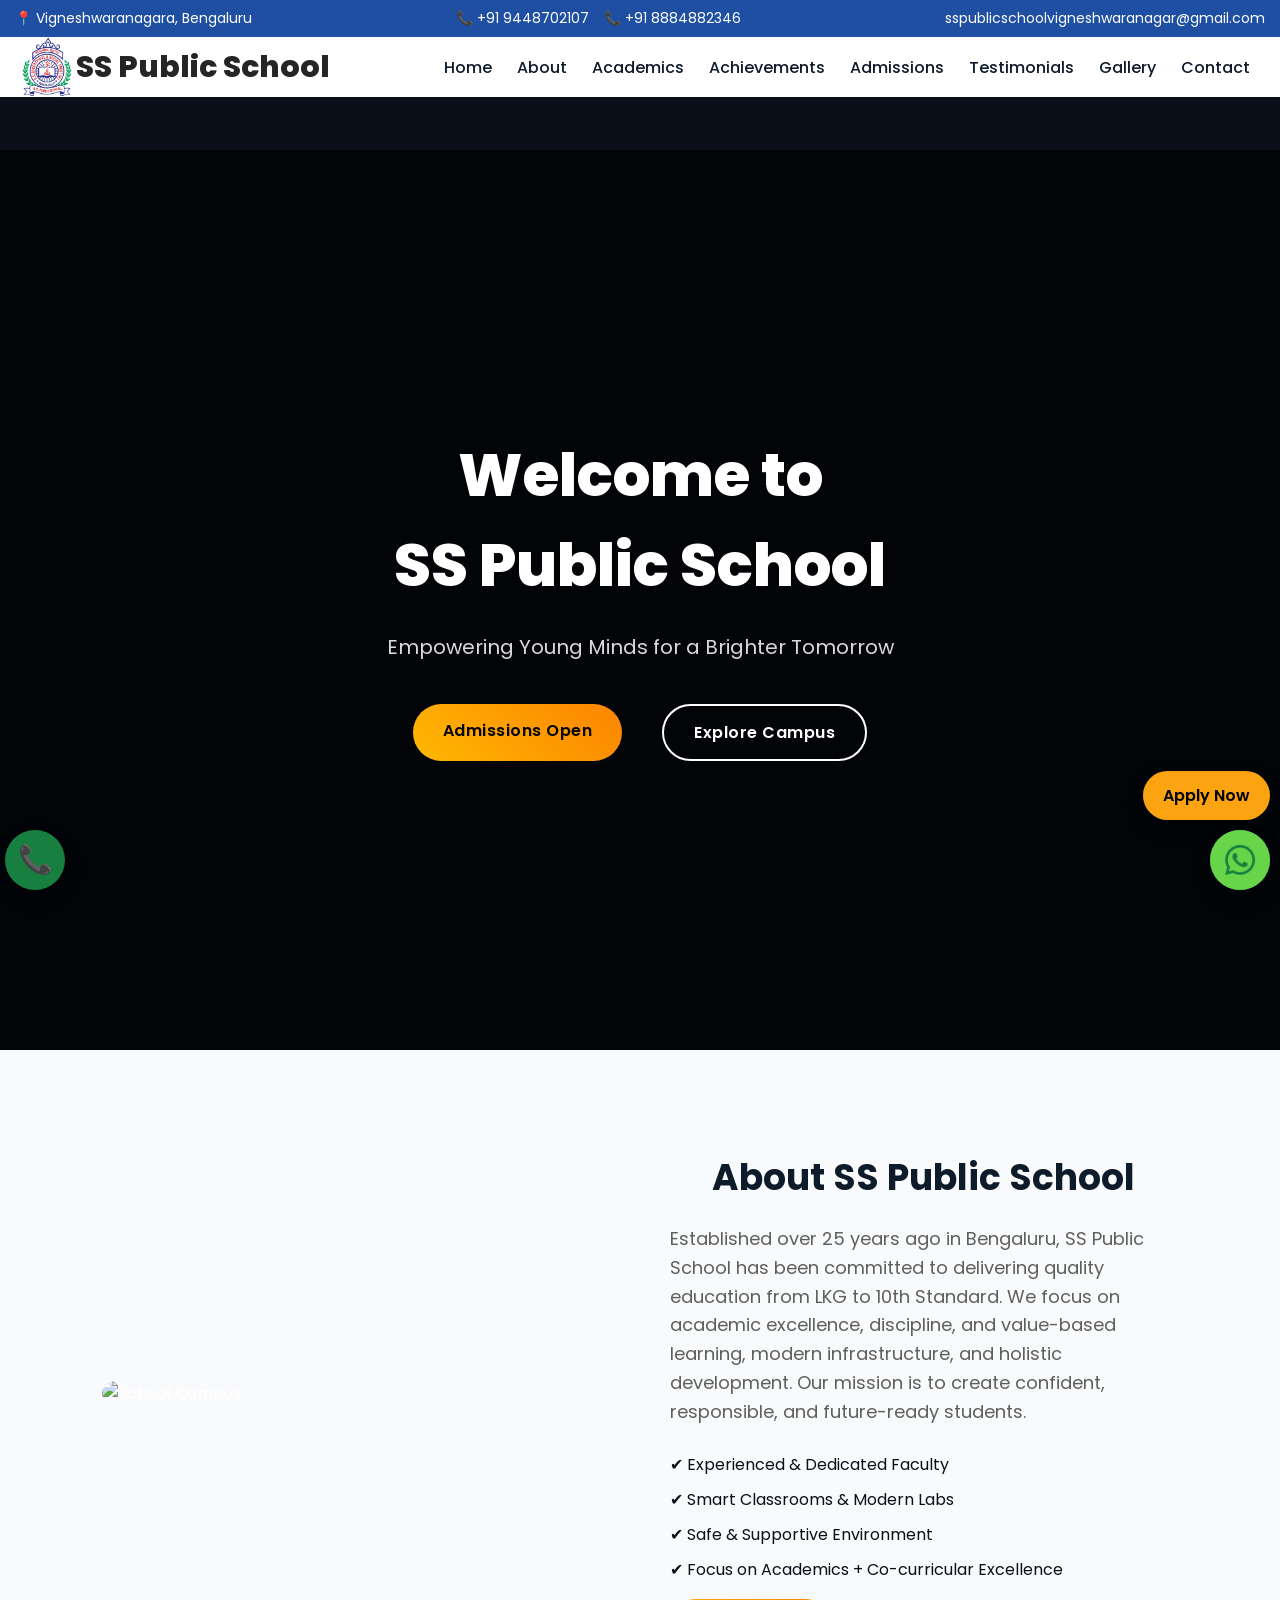
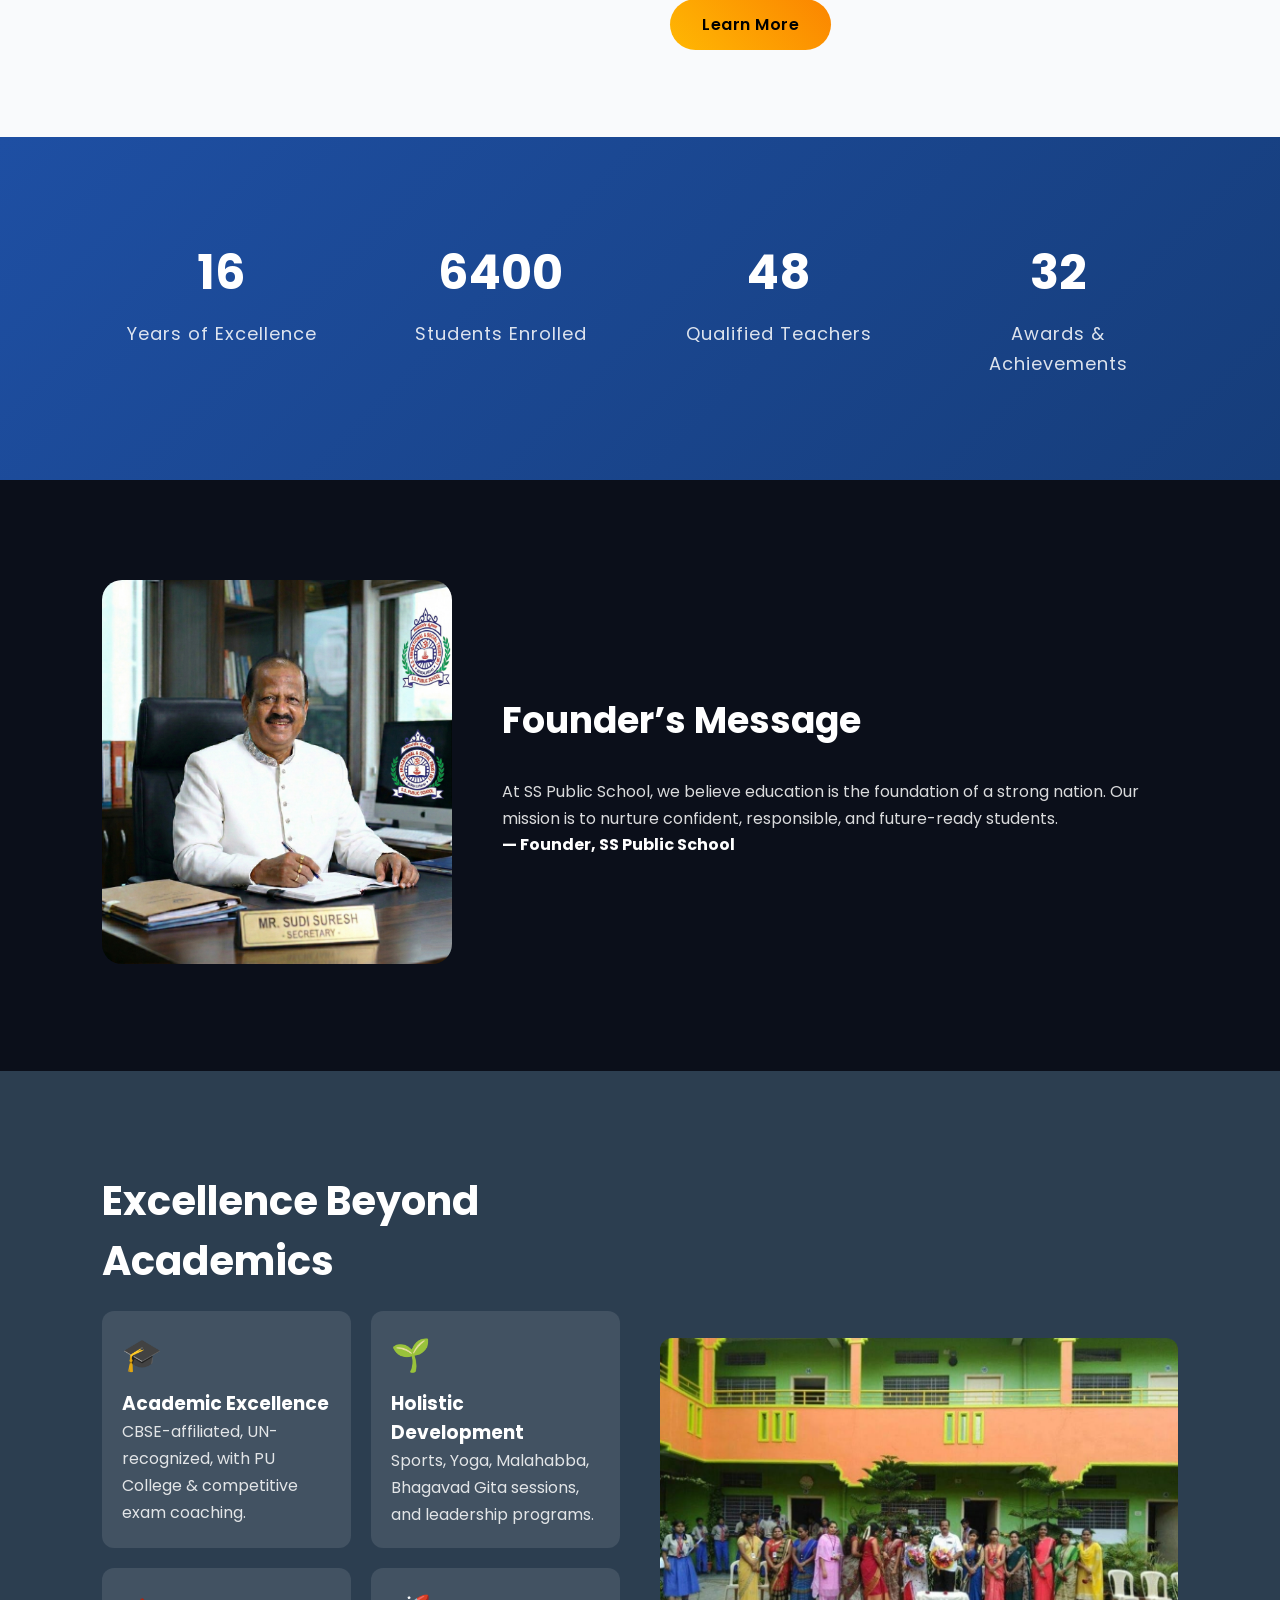
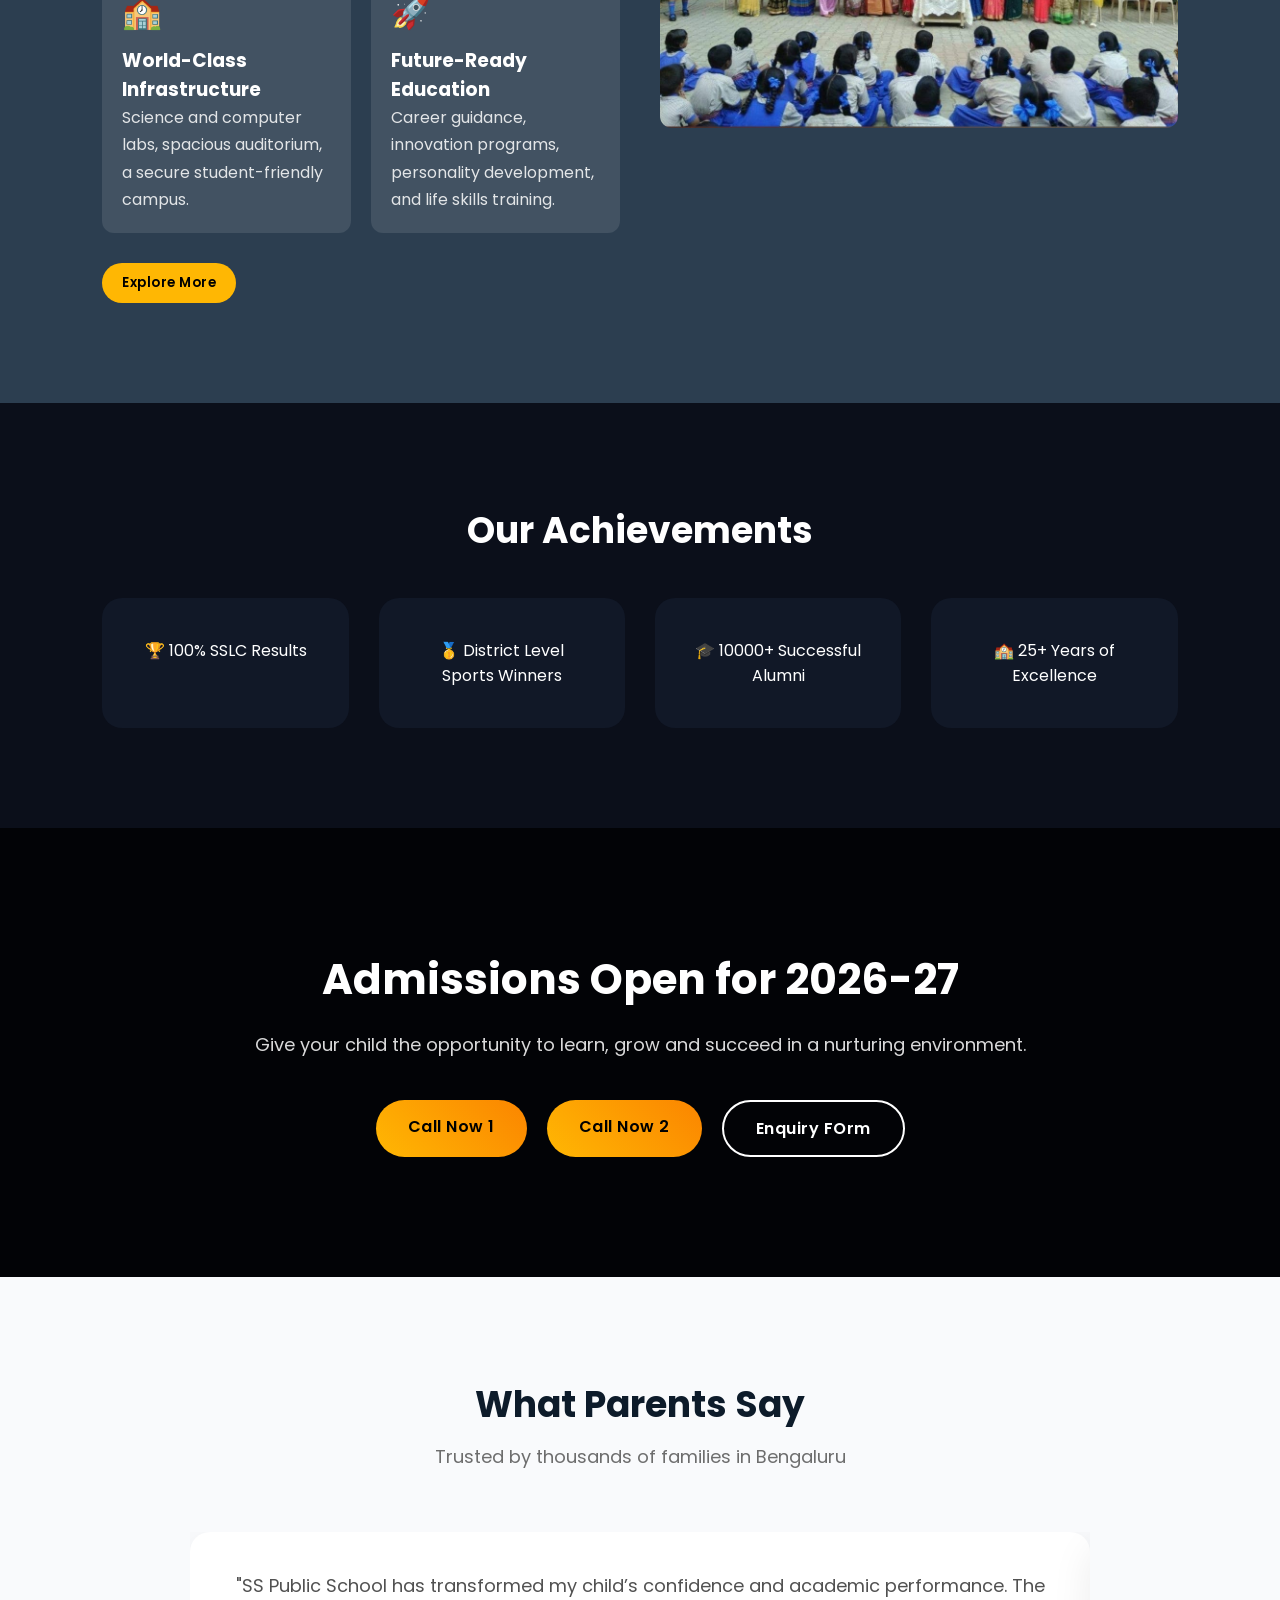
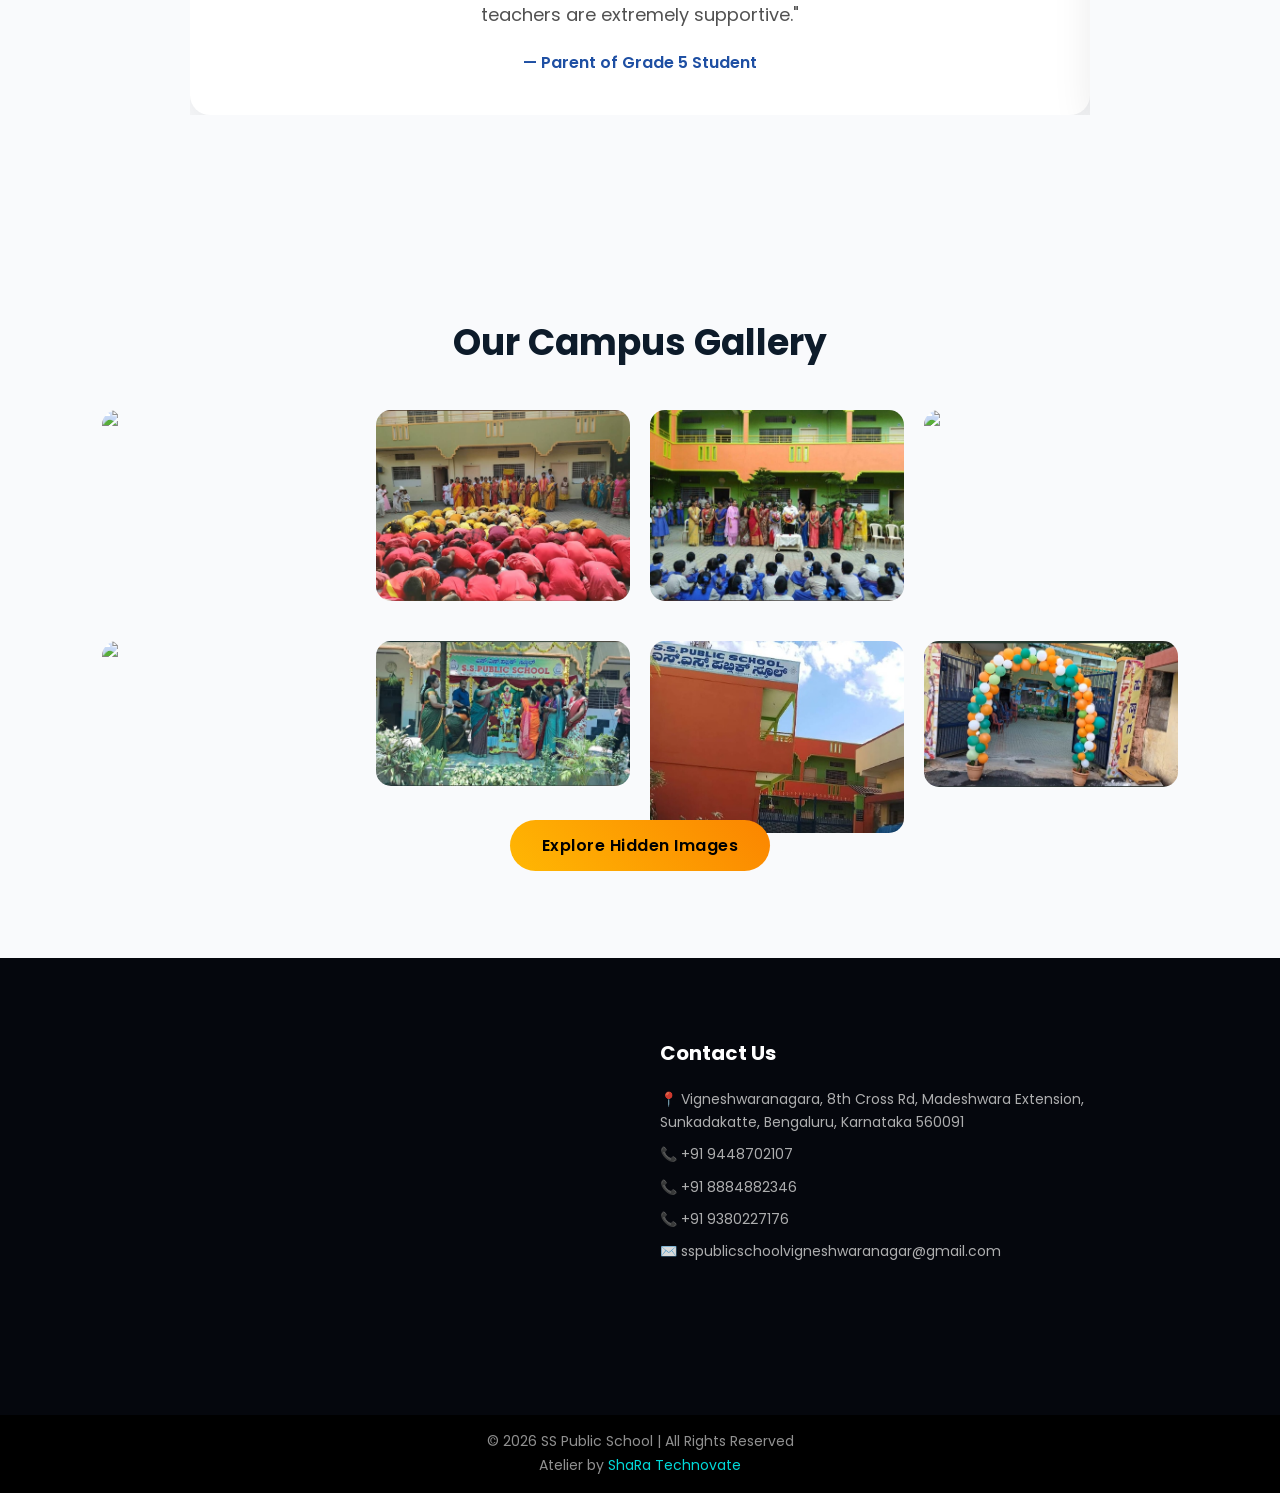
==== index.html @ 489ea7ed "first try" ====
<!DOCTYPE html>
<html lang="en">

<head>
  <meta charset="UTF-8">
  <meta name="viewport" content="width=device-width, initial-scale=1.0">
  <meta name="description"
    content="SS Public School in Vigneshwaranagara, Bengaluru offers quality education with modern facilities, experienced faculty and holistic development.">
  <title>SS Public School</title>
  <link rel="stylesheet" href="index.css">
  <link rel="stylesheet" href="global.css">
  <link rel="shortcut icon" href="sspslogo.jpeg" type="image/x-icon">
</head>

<body>
  <div class="progress-bar"></div>
  <div class="loader-wrapper">
    <div class="loader"></div>
  </div>

  <header id="header">
    <div class="top-bar">
      <div class="contact-info">

        <div class="contact-item">
          <a href="https://maps.app.goo.gl/DnabekUrFHfqosa66" target="_blank">
            📍 Vigneshwaranagara, Bengaluru
          </a>
        </div>

        <div class="contact-item">
          <a href="tel:+919448702107">📞 +91 9448702107</a>
          <a href="tel:+918884882346">📞 +91 8884882346</a>
        </div>

        <div class="contact-item">
          <a href="mailto:sspublicschoolvigneshwaranagar@gmail.com">
            sspublicschoolvigneshwaranagar@gmail.com
          </a>
        </div>

      </div>
    </div>

    <nav class="navbar">
      <div class="logo">
        <img src="./sspslogo.jpeg" height="60px" alt="SS Public School Logo">
        <p>SS Public School</p>
      </div>
      <div class="menu-toggle" id="menu-toggle">☰</div>

      <ul class="nav-links" id="nav-links">
        <li><a href="./index.html">Home</a></li>
        <li><a href="#about">About</a></li>
        <li><a href="#academics">Academics</a></li>
        <li><a href="#achievements">Achievements</a></li>
        <li><a href="#admissions">Admissions</a></li>
        <li><a href="#testimonials">Testimonials</a></li>
        <li><a href="#gallery">Gallery</a></li>
        <li><a href="#contact">Contact</a></li>
      </ul>
    </nav>
  </header>

  <section class="hero">
    <video autoplay muted loop class="hero-video">
      <source src="./sspublicschool.mp4" type="video/mp4">
    </video>

    <div class="hero-overlay"></div>

    <div class="hero-content">
      <h1>Welcome to <br> SS Public School</h1>
      <p>Empowering Young Minds for a Brighter Tomorrow</p>

      <div class="hero-buttons">
        <a href="#admissions" class="btn-primary">Admissions Open</a>
        <a href="#gallery" class="btn-secondary">Explore Campus</a>
      </div>
    </div>
  </section>
  <section class="about reveal">
    <div class="about-container">

      <div class="about-image">
        <img src="https://images.pexels.com/photos/256395/pexels-photo-256395.jpeg" alt="School Campus">
      </div>

      <!-- about section -->
      <div class="about-content" id="about">
        <h2>About SS Public School</h2>
        <p>
          Established over 25 years ago in Bengaluru, SS Public School has been committed to delivering quality
          education from LKG to 10th Standard.
          We focus on academic excellence, discipline, and value-based learning, modern infrastructure, and holistic
          development. Our mission is to create confident,
          responsible, and future-ready students.
        </p>

        <ul class="about-highlights">
          <li>✔ Experienced & Dedicated Faculty</li>
          <li>✔ Smart Classrooms & Modern Labs</li>
          <li>✔ Safe & Supportive Environment</li>
          <li>✔ Focus on Academics + Co-curricular Excellence</li>
        </ul>

        <a href="about.html" class="btn-primary">Learn More</a>
      </div>

    </div>
  </section>
  <!-- stats section -->
  <section class="stats reveal">
    <div class="stats-container">

      <div class="stat-box">
        <h2 class="counter" data-target="25">0</h2>
        <p>Years of Excellence</p>
      </div>

      <div class="stat-box">
        <h2 class="counter" data-target="10000">0</h2>
        <p>Students Enrolled</p>
      </div>

      <div class="stat-box">
        <h2 class="counter" data-target="75">0</h2>
        <p>Qualified Teachers</p>
      </div>

      <div class="stat-box">
        <h2 class="counter" data-target="50">0</h2>
        <p>Awards & Achievements</p>
      </div>

    </div>
  </section>

  <!-- founder section -->
  <section class="founder">
    <div class="founder-container">
      <div class="founder-image">
        <img src="./Secretry.png" alt="Founder">
      </div>
      <div class="founder-text">
        <h2>Founder’s Message</h2>
        <p>
          At SS Public School, we believe education is the foundation of a strong nation.
          Our mission is to nurture confident, responsible, and future-ready students.
        </p>
        <h4>— Founder, SS Public School</h4>
      </div>
    </div>
  </section>

  <!-- academics section redesigned -->
  <section class="academics reveal" id="academics">
    <div class="academics-inner">
      <div class="academics-text">
        <h2>Excellence Beyond Academics</h2>
        <div class="academics-cards" id="academics-cards">
          <div class="card">
            <div class="icon">🎓</div>
            <h3>Academic Excellence</h3>
            <p>CBSE-affiliated, UN-recognized, with PU College & competitive exam coaching.</p>
          </div>
          <div class="card">
            <div class="icon">🌱</div>
            <h3>Holistic Development</h3>
            <p>Sports, Yoga, Malahabba, Bhagavad Gita sessions, and leadership programs.</p>
          </div>
          <div class="card">
            <div class="icon">🏫</div>
            <h3>World-Class Infrastructure</h3>
            <p>Science and computer labs, spacious auditorium, a secure student-friendly campus.</p>
          </div>
          <div class="card">
            <div class="icon">🚀</div>
            <h3>Future-Ready Education</h3>
            <p>Career guidance, innovation programs, personality development, and life skills training.</p>
          </div>
          <!-- additional cards hidden initially -->
          <div class="card additional">
            <div class="icon">📚</div>
            <h3>Strong Academic Results</h3>
            <p>Consistent performance in board examinations with excellent student outcomes.</p>
          </div>
          <div class="card additional">
            <div class="icon">🏆</div>
            <h3>Co-Curricular Activities</h3>
            <p>Encouraging sports, cultural events, and personality development programs.</p>
          </div>
        </div>
        <button id="explore-more" class="btn-primary">Explore More</button>
      </div>
      <div class="academics-image">
        <img src="./schl1.jpeg" alt="Students at SS Public School">
      </div>
    </div>
  </section>

  <!-- achievements section -->
  <section class="achievements" id="achievements">
    <h2>Our Achievements</h2>
    <div class="achievement-grid">
      <div>🏆 100% SSLC Results</div>
      <div>🥇 District Level Sports Winners</div>
      <div>🎓 10000+ Successful Alumni</div>
      <div>🏫 25+ Years of Excellence</div>
    </div>
  </section>

  <!-- reveal section -->
  <section class="cta reveal" id="admissions">
    <div class="cta-content">
      <h2>Admissions Open for 2026-27</h2>
      <p>Give your child the opportunity to learn, grow and succeed in a nurturing environment.</p>

      <div class="cta-buttons">
        <a href="tel:+919448702107" class="btn-primary">Call Now 1</a>
        <a href="tel:+918884882346" class="btn-primary">Call Now 2</a>
        <a href="./admissions.html" class="btn-secondary">Enquiry FOrm</a>
      </div>
    </div>
  </section>

  <!-- testimonial section -->
  <section class="testimonials reveal" id="testimonials">
    <div class="section-header">
      <h2>What Parents Say</h2>
      <p>Trusted by thousands of families in Bengaluru</p>
    </div>

    <div class="testimonial-slider">
      <div class="testimonial-track">

        <div class="testimonial-card">
          <p>"SS Public School has transformed my child’s confidence and academic performance. The teachers are
            extremely supportive."</p>
          <h4>— Parent of Grade 5 Student</h4>
        </div>

        <div class="testimonial-card">
          <p>"Excellent infrastructure and disciplined environment. We are very happy with the holistic development
            approach."</p>
          <h4>— Parent of Grade 8 Student</h4>
        </div>

        <div class="testimonial-card">
          <p>"The best decision we made was choosing SS Public School. Highly recommended for quality education."</p>
          <h4>— Parent of Grade 3 Student</h4>
        </div>

      </div>
    </div>
  </section>

  <!-- gallery section -->
  <section class="gallery reveal" id="gallery">
    <div class="section-header">
      <h2>Our Campus Gallery</h2>
    </div>
    <div class="gallery-grid">
      <img src="https://images.unsplash.com/photo-1580582932707-520aed937b7b">
      <img src="./schl2.jpeg">
      <img src="./schl1.jpeg">
      <img src="https://images.unsplash.com/photo-1509062522246-3755977927d7">
    </div>
    <div class="gallery-grid">
      <img src="https://images.pexels.com/photos/256395/pexels-photo-256395.jpeg">
      <img src="./schl3.jpeg">
      <img src="./schl4.jpeg">
      <img src="./schl5.jpeg">
    </div>
    <a href="./gallery.html" class="btn-primary">Explore Hidden Images</a>
  </section>

  <!-- footer section -->
  <footer class="footer" id="contact">
    <div class="footer-container">

      <!-- School Info -->
      <div class="footer-col">
        <iframe
          src="https://www.google.com/maps?q=XFVX+WQ9,+vigneshwara+nagara,+sunkdkatte,+8th+Cross+Rd,+Madeshwara+Extension,+Sunkadakatte,+Bengaluru,+Karnataka+560091&output=embed&z=17"
          width="100%" height="320" style="border:0;" allowfullscreen="" loading="lazy">
        </iframe>
      </div>

      <!-- Contact Info -->
      <div class="footer-col">
        <h3>Contact Us</h3>
        <p>📍 Vigneshwaranagara, 8th Cross Rd, Madeshwara Extension, Sunkadakatte, Bengaluru, Karnataka 560091</p>
        <p><a href="tel:+919448702107">📞 +91 9448702107</a></p>
        <p><a href="tel:+918884882346">📞 +91 8884882346</a></p>
        <p><a href="tel:+919380227176">📞 +91 9380227176</a></p>
        <p><a href="mailto:sspublicschoolvigneshwaranagar@gmail.com">
            ✉️ sspublicschoolvigneshwaranagar@gmail.com
          </a></p>
      </div>

    </div>

    <div class="footer-bottom">
      <p>© 2026 SS Public School | All Rights Reserved</p>
      <p>Atelier by <a href="https://sharatechnovate.com/" style="color: aqua; text-decoration: none;">ShaRa
          Technovate</a></p>
    </div>
  </footer>

  <script src="script.js"></script>

  <!-- floating buttons -->
  <a href="https://wa.me/919448702107" class="whatsapp-float" target="_blank">
    <img src="./whatsapp.png" alt="" style="height: 100%; border-radius: 50%;">
  </a>
  <a href="tel:+919448702107" class="whatsapp-float1" target="_blank">
    📞
  </a>
  <a href="#" class="apply-sticky">Apply Now</a>
</body>

</html>
---- index.css ----
/* ================= GLOBAL RESET ================= */
* {
  margin: 0;
  padding: 0;
  box-sizing: border-box;
  font-family: Poppins, sans-serif;
}

body {
  overflow-x: hidden;
  animation: fadeInPage 1s ease;
  padding-top: 150px;
}

@keyframes fadeInPage {
  from {
    opacity: 0;
  }

  to {
    opacity: 1;
  }
}

/* ================= SCROLL PROGRESS ================= */

.progress-bar {
  position: fixed;
  top: 0;
  left: 0;
  height: 4px;
  background: #fca311;
  /* background-color: red; */
  width: 0%;
  z-index: 9999;
}

/* ================= LOADER ================= */

.loader-wrapper {
  position: fixed;
  inset: 0;
  background: #0d1b2a;
  display: flex;
  justify-content: center;
  align-items: center;
  z-index: 9999;
}

.loader {
  width: 60px;
  height: 60px;
  border: 5px solid #ffffff30;
  border-top: 5px solid #fca311;
  border-radius: 50%;
  animation: spin 1s linear infinite;
}

@keyframes spin {
  to {
    transform: rotate(360deg);
  }
}

/* ================= HEADER ================= */
header {
  position: fixed;
  width: 100%;
  top: 0;
  left: 0;
  z-index: 1000;
}

/* ================= TOP BAR ================= */
.top-bar {
  background: #1e4fa3;
  padding: 8px 15px;
}

.contact-info {
  display: flex;
  justify-content: space-between;
  align-items: center;
  flex-wrap: wrap;
}

.contact-item {
  display: flex;
  gap: 15px;
  flex-wrap: wrap;
}

.contact-info a {
  color: #fff;
  text-decoration: none;
  font-size: 14px;
  transition: 0.3s;
}

.contact-info a:hover {
  color: #fca311;
}

/* ================= NAVBAR ================= */
.navbar {
  background: #ffffff;
  padding-left: 20px;
  padding-right: 30px;
  display: flex;
  justify-content: space-between;
  align-items: center;
}

.logo {
  display: flex;
  align-items: center;
  justify-content: center;
  color: #000;
}

.logo>p {
  font-size: 30px;
  font-weight: 800;
}

.nav-links {
  list-style: none;
  display: flex;
  gap: 25px;
}

.nav-links a {
  text-decoration: none;
  color: #0d1b2a;
  font-weight: 500;
}

.menu-toggle {
  display: none;
  font-size: 24px;
  cursor: pointer;
  color: #000;
}

/* ================= HERO ================= */

.hero {
  position: relative;
  height: 100vh;
  overflow: hidden;
  display: flex;
  align-items: center;
  justify-content: center;
  text-align: center;
  color: white;
}

/* Background Video */
.hero-video {
  position: absolute;
  top: 0;
  left: 0;
  width: 100%;
  height: 100%;
  object-fit: cover;
  z-index: 0;
  filter: brightness(0.6) contrast(1.1);
}

/* Dark Overlay */
.hero-overlay {
  position: absolute;
  inset: 0;
  background: rgba(0, 0, 0, 0.7);
  z-index: 1;
}

/* TEXT CONTENT */
.hero-content {
  position: relative;
  z-index: 2;
  /* VERY IMPORTANT */
  max-width: 800px;
  padding: 20px;
}

/* Heading */
.hero h1 {
  font-size: 48px;
  margin-bottom: 20px;
  color: #ffffff;
}

/* Paragraph */
.hero p {
  font-size: 20px;
  margin-bottom: 30px;
  color: #f1f1f1;
}

.hero-buttons {
  display: flex;
  gap: 20px;
  justify-content: center;
  flex-wrap: wrap;
}

.btn-primary,
.btn-secondary {
  padding: 14px 32px;
  border-radius: 50px;
  font-weight: 600;
  letter-spacing: 0.5px;
  transition: all 0.4s ease;
  text-decoration: none;
  position: relative;
}

.btn-primary {
  background: linear-gradient(135deg, #fca311, #ffb703);
  color: #000;
}

.btn-primary:hover {
  transform: translateY(-5px);
  box-shadow: 0 20px 40px rgba(0, 0, 0, 0.3);
}

.btn-secondary {
  border: 2px solid #fff;
  color: #fff;
}

.btn-secondary:hover {
  background: #fff;
  color: #000;
  transform: translateY(-5px);
}

/* ================= MOBILE ================= */
@media (max-width: 768px) {

  .contact-info {
    flex-direction: column;
    align-items: flex-start;
    gap: 6px;
  }

  .top-bar {
    display: none;
  }

  .navbar {
    padding-left: 5px;
    padding-right: 10px;
  }

  .logo>p {
    font-size: 28px;
    font-weight: 800;
  }

  .menu-toggle {
    display: block;
  }

  .nav-links {
    position: absolute;
    top: 100%;
    left: 0;
    width: 100%;
    background: #ffffff;
    flex-direction: column;
    align-items: center;
    gap: 15px;
    max-height: 0;
    overflow: hidden;
    transition: max-height 0.4s ease;
  }

  .nav-links.active {
    max-height: 350px;
    padding: 15px 0;
  }

  .hero h1 {
    font-size: 30px;
  }

  .hero p {
    font-size: 16px;
  }
}

/* ================= ABOUT SECTION ================= */

.about {
  padding: 100px 8%;
  background: #f9fafc;
}

.about-container {
  display: flex;
  align-items: center;
  gap: 60px;
  flex-wrap: wrap;
}

.about-image {
  flex: 1;
  overflow: hidden;
  border-radius: 20px;
}

.about-image img {
  width: 100%;
  display: block;
  border-radius: 20px;
  transition: transform 0.6s ease;
}

.about-image:hover img {
  transform: scale(1.05);
}

.about-content {
  flex: 1;
}

.about-content h2 {
  font-size: 36px;
  margin-bottom: 20px;
  color: #0d1b2a;
}

.about-content p {
  font-size: 18px;
  margin-bottom: 25px;
  line-height: 1.6;
  color: #444;
}

.about-highlights {
  list-style: none;
  margin-bottom: 30px;
}

.about-highlights li {
  margin-bottom: 10px;
  font-size: 16px;
}

/* ================= REVEAL ANIMATION ================= */

.reveal {
  opacity: 0;
  transform: translateY(60px);
  transition: all 1s ease;
}

.reveal.active {
  opacity: 1;
  transform: translateY(0);
}

/* ================= MOBILE ================= */

@media (max-width: 768px) {

  .about-container {
    flex-direction: column;
  }

  .about-content h2 {
    font-size: 28px;
  }

}

/* ================= WHY US SECTION ================= */

.why-us {
  padding: 100px 8%;
  background: #ffffff;
  text-align: center;
}

.section-header h2 {
  font-size: 36px;
  margin-bottom: 10px;
  color: #0d1b2a;
}

.section-header p {
  font-size: 18px;
  margin-bottom: 60px;
  color: #555;
}

.why-container {
  display: grid;
  grid-template-columns: repeat(auto-fit, minmax(250px, 1fr));
  gap: 30px;
}

.why-card {
  background: #f8f9fc;
  padding: 40px 25px;
  border-radius: 20px;
  transition: all 0.4s ease;
  position: relative;
}

.why-card .icon {
  font-size: 40px;
  margin-bottom: 20px;
}

.why-card h3 {
  font-size: 20px;
  margin-bottom: 15px;
}

.why-card p {
  font-size: 15px;
  color: #555;
  line-height: 1.6;
}

/* Hover Premium Effect */
.why-card:hover {
  transform: translateY(-12px);
  box-shadow: 0 25px 50px rgba(0, 0, 0, 0.1);
  background: #ffffff;
}

/* ================= STATS SECTION ================= */

.stats {
  padding: 100px 8%;
  background: linear-gradient(135deg, #1e4fa3, #163d7a);
  color: white;
  text-align: center;
}

.stats-container {
  display: grid;
  grid-template-columns: repeat(auto-fit, minmax(200px, 1fr));
  gap: 40px;
}

.stat-box h2 {
  font-size: 48px;
  margin-bottom: 10px;
  font-weight: 700;
}

.stat-box p {
  font-size: 18px;
  letter-spacing: 1px;
}

/* Hover Lift */
.stat-box {
  transition: transform 0.4s ease;
}

.stat-box:hover {
  transform: translateY(-10px);
}

/* ================= CTA SECTION ================= */

.cta {
  padding: 120px 8%;
  text-align: center;
  color: white;
  position: relative;
  background: url('https://images.pexels.com/photos/256395/pexels-photo-256395.jpeg') center/cover no-repeat;
}

.cta::before {
  content: "";
  position: absolute;
  inset: 0;
  background: rgba(0, 0, 0, 0.75);
}

.cta-content {
  position: relative;
  z-index: 2;
  max-width: 800px;
  margin: auto;
}

.cta h2 {
  font-size: 42px;
  margin-bottom: 20px;
}

.cta p {
  font-size: 18px;
  margin-bottom: 40px;
  line-height: 1.6;
}

.cta-buttons {
  display: flex;
  justify-content: center;
  gap: 20px;
  flex-wrap: wrap;
}

/* Slight glow effect for premium feel */
.cta .btn-primary:hover {
  box-shadow: 0 0 25px rgba(252, 163, 17, 0.6);
}

/* ================= TESTIMONIALS ================= */

.testimonials {
  padding: 100px 8%;
  background: #f9fafc;
  text-align: center;
}

.testimonial-slider {
  overflow: hidden;
  max-width: 900px;
  margin: auto;
  position: relative;
}

.testimonial-track {
  display: flex;
  transition: transform 0.6s ease-in-out;
}

.testimonial-card {
  min-width: 100%;
  padding: 40px;
  background: white;
  border-radius: 20px;
  box-shadow: 0 15px 40px rgba(0, 0, 0, 0.08);
}

.testimonial-card p {
  font-size: 18px;
  margin-bottom: 20px;
  line-height: 1.6;
  color: #333;
}

.testimonial-card h4 {
  font-weight: 600;
  color: #1e4fa3;
}

/* ================= GALLERY ================= */

.gallery {
  padding: 100px 8%;
  background: #f9fafc;
  text-align: center;
}

.gallery-grid {
  display: grid;
  grid-template-columns: repeat(auto-fit, minmax(250px, 1fr));
  gap: 20px;
}

.gallery-grid img {
  width: 100%;
  border-radius: 15px;
  transition: 0.5s ease;
}

.gallery-grid img:hover {
  transform: scale(1.08);
}


/* .map-section {
  margin-top: 80px;
} */
/* ================= FOOTER ================= */

.footer {
  background: #0d1b2a;
  color: #ffffff;
  padding-top: 70px;
}

.footer-container {
  display: grid;
  grid-template-columns: repeat(auto-fit, minmax(250px, 1fr));
  gap: 40px;
  padding: 0 8% 60px;
}

.footer-col h3 {
  margin-bottom: 20px;
  font-size: 20px;
}

.footer-col p {
  font-size: 14px;
  line-height: 1.6;
  margin-bottom: 10px;
  color: #ccc;
}

.footer-col ul {
  list-style: none;
}

.footer-col ul li {
  margin-bottom: 10px;
}

.footer-col ul li a {
  color: #ccc;
  text-decoration: none;
  transition: 0.3s ease;
}

.footer-col ul li a:hover {
  color: #fca311;
}

.footer-col a {
  color: #ccc;
  text-decoration: none;
  transition: 0.3s ease;
}

.footer-col a:hover {
  color: #fca311;
}

.footer-bottom {
  background: #08121d;
  text-align: center;
  padding: 15px;
  font-size: 13px;
  color: #aaa;
}

/* ================= WHATSAPP FLOAT ================= */

.whatsapp-float,
.whatsapp-float1 {
  position: fixed;
  bottom: 10px;
  right: 10px;
  background: rgba(37, 211, 102, 0.6);
  font-size: 28px;
  width: 60px;
  height: 60px;
  border-radius: 50%;
  display: flex;
  justify-content: center;
  align-items: center;
  text-decoration: none;
  box-shadow: 0 8px 20px rgba(0, 0, 0, 0.2);
  animation: pulse 2s infinite;
  z-index: 999;
}

.whatsapp-float1 {
  left: 5px;
}

@keyframes pulse {
  0% {
    box-shadow: 0 0 0 0 rgba(37, 211, 102, 0.6);
  }

  70% {
    box-shadow: 0 0 0 15px rgba(37, 211, 102, 0);
  }

  100% {
    box-shadow: 0 0 0 0 rgba(37, 211, 102, 0);
  }
}

/* ================= STICKY APPLY ================= */

.apply-sticky {
  position: fixed;
  bottom: 80px;
  right: 10px;
  background: #fca311;
  color: #000;
  padding: 12px 20px;
  border-radius: 30px;
  text-decoration: none;
  font-weight: 600;
  box-shadow: 0 8px 20px rgba(0, 0, 0, 0.2);
  transition: 0.3s ease;
  z-index: 998;
}

.apply-sticky:hover {
  transform: translateY(-5px);
}


/* ============================= */
/* 🏫 FOUNDER SECTION            */
/* ============================= */

.founder-container {
  display: flex;
  gap: 50px;
  align-items: center;
  /* flex-wrap: wrap; */
}

.founder img {
  width: 350px;
  border-radius: 20px;
  transition: 0.4s;
}

.founder img:hover {
  transform: scale(1.05);
}

.founder-text h2 {
  text-align: left;
}

/* ============================= */
/* 🏆 ACHIEVEMENTS               */
/* ============================= */

.achievement-grid {
  display: grid;
  grid-template-columns: repeat(auto-fit, minmax(220px, 1fr));
  gap: 30px;
  text-align: center;
  margin-top: 40px;
}

.achievement-grid div {
  background: #111827;
  padding: 40px;
  border-radius: 20px;
  transition: 0.4s;
}

.achievement-grid div:hover {
  transform: translateY(-10px);
  background: linear-gradient(45deg, #1f2937, #111827);
}

/* ============================= */
/* 🎉 EVENTS                     */
/* ============================= */

.events-grid {
  display: grid;
  grid-template-columns: repeat(auto-fit, minmax(250px, 1fr));
  gap: 30px;
  margin-top: 40px;
}

.event-card {
  background: #111827;
  padding: 30px;
  border-radius: 20px;
  transition: 0.4s;
}

.event-card:hover {
  transform: translateY(-10px);
}

/* ============================= */
/* 🖼 GALLERY                    */
/* ============================= */

.gallery-grid {
  display: grid;
  grid-template-columns: repeat(auto-fit, minmax(200px, 1fr));
  gap: 20px;
  margin-top: 40px;
}

.gallery-grid img {
  width: 100%;
  border-radius: 15px;
  transition: 0.4s;
}

.gallery-grid img:hover {
  transform: scale(1.07);
}

/* ============================= */
/* 👨‍🏫 LEADERSHIP               */
/* ============================= */

.leadership {
  display: flex;
  gap: 40px;
  justify-content: center;
  flex-wrap: wrap;
}

.leader-card {
  background: #111827;
  padding: 30px;
  border-radius: 20px;
  text-align: center;
  width: 280px;
  transition: 0.4s;
}

.leader-card img {
  width: 100%;
  border-radius: 15px;
  margin-bottom: 15px;
}

.leader-card:hover {
  transform: translateY(-10px);
}

/* ============================= */
/* 🎓 ADMISSIONS                 */
/* ============================= */

.admissions ol {
  margin: 20px 0;
  padding-left: 20px;
}

.admissions li {
  margin-bottom: 10px;
}

/* ============================= */
/* 📞 CONTACT FORM               */
/* ============================= */

form {
  display: flex;
  flex-direction: column;
  gap: 15px;
  margin-top: 20px;
}

form input,
form textarea {
  padding: 15px;
  border-radius: 10px;
  border: none;
  outline: none;
}

form button {
  padding: 15px;
  border-radius: 30px;
  border: none;
  font-weight: 600;
  cursor: pointer;
  background: linear-gradient(45deg, #ffb703, #fb8500);
}
---- global.css ----
/* ============================= */
/* 🔥 GLOBAL RESET + SETTINGS   */
/* ============================= */

@import url('https://fonts.googleapis.com/css2?family=Poppins:wght@300;400;500;600;700;800;900&display=swap');

* {
  margin: 0;
  padding: 0;
  box-sizing: border-box;
}

html {
  scroll-behavior: smooth;
}

body {
  font-family: 'Poppins', sans-serif;
  background: #0b0f1a;
  color: #ffffff;
  overflow-x: hidden;
}

/* Smooth Fade Animation */
@keyframes fadeUp {
  from {
    opacity: 0;
    transform: translateY(40px);
  }

  to {
    opacity: 1;
    transform: translateY(0);
  }
}

section {
  padding: 100px 8%;
  animation: fadeUp 1s ease forwards;
}

/* ============================= */
/* 🎬 HERO SECTION               */
/* ============================= */

.hero {
  position: relative;
  height: 100vh;
  display: flex;
  align-items: center;
  justify-content: center;
  text-align: center;
  overflow: hidden;
}

.hero video {
  position: absolute;
  width: 100%;
  height: 100%;
  object-fit: cover;
  filter: brightness(40%);
}

.hero-content {
  position: relative;
  z-index: 2;
  animation: fadeUp 1.2s ease;
}

.hero h1 {
  font-size: 60px;
  font-weight: 800;
  margin-bottom: 20px;
}

.hero p {
  font-size: 20px;
  margin-bottom: 30px;
  opacity: 0.9;
}

.hero-buttons a {
  display: inline-block;
  padding: 14px 30px;
  margin: 10px;
  border-radius: 40px;
  text-decoration: none;
  font-weight: 600;
  transition: 0.4s;
}

.btn-primary {
  background: linear-gradient(45deg, #ffb703, #fb8500);
  color: #000;
}

.btn-primary:hover {
  transform: scale(1.08);
}

.btn-secondary {
  border: 2px solid #fff;
  color: #fff;
}

.btn-secondary:hover {
  background: #fff;
  color: #000;
}

/* ============================= */
/* 💎 PREMIUM SECTIONS STYLE    */
/* ============================= */

h1,
h2 {
  font-weight: 700;
  margin-bottom: 30px;
}

h2 {
  font-size: 36px;
  text-align: center;
}

p {
  line-height: 1.7;
  opacity: 0.85;
}

/* ============================= */
/* 🎓 ACADEMICS SECTION STYLE   */

/* hidden extras */
.academics-cards .additional {
  display: none;
}

/* when expanded show extras */
.academics.c-expanded .academics-cards .additional {
  display: block;
}

#explore-more {
  margin-top: 30px;
  padding: 10px 20px;
  background: #ffb703;
  color: #000;
  border: none;
  border-radius: 40px;
  cursor: pointer;
  font-weight: 600;
}

#explore-more:hover {
  background: #fb8500;
}

/* 🎓 ACADEMICS SECTION STYLE   */
/* ============================= */

.academics {
  background: #2c3e50;
  color: #fff;
  padding: 100px 8%;
}

.academics-inner {
  display: flex;
  flex-wrap: wrap;
  align-items: center;
  gap: 40px;
}

.academics-text {
  flex: 1 1 400px;
}

.academics-text h2 {
  font-size: 40px;
  text-align: left;
  margin-bottom: 20px;
}

.academics-cards {
  display: grid;
  grid-template-columns: repeat(auto-fit, minmax(200px, 1fr));
  gap: 20px;
}

.academics-cards .card {
  background: rgba(255, 255, 255, 0.1);
  padding: 20px;
  border-radius: 12px;
  text-align: left;
}

.academics-cards .card .icon {
  font-size: 32px;
  margin-bottom: 10px;
}

.academics-image {
  flex: 1 1 400px;
  text-align: center;
}

.academics-image img {
  max-width: 100%;
  border-radius: 12px;
}


/* ============================= */
/* 📌 FOOTER                     */
/* ============================= */

.footer {
  background: #05070d;
  padding-top: 80px;
}

.footer-container {
  display: grid;
  grid-template-columns: repeat(auto-fit, minmax(220px, 1fr));
  gap: 40px;
  padding: 0 8% 50px;
}

.footer-col h3 {
  margin-bottom: 20px;
}

.footer-col a {
  color: #ccc;
  text-decoration: none;
  transition: 0.3s;
}

.footer-col a:hover {
  color: #ffb703;
}

.footer-bottom {
  background: #000;
  text-align: center;
  padding: 15px;
  font-size: 14px;
}

/* ============================= */
/* 📱 MOBILE OPTIMIZATION        */
/* ============================= */

@media (max-width: 768px) {

  .hero h1 {
    font-size: 36px;
  }

  .hero p {
    font-size: 16px;
  }

  section {
    padding: 70px 5%;
  }

  .founder-container {
    flex-direction: column;
    text-align: center;
  }

  .founder-text h2 {
    text-align: center;
  }
}

.why-card>h3 {
  color: #05070d;
}

.about-highlights {
  color: #0b0f1a;
}

.about-page>h2 {
  text-align: left;
}
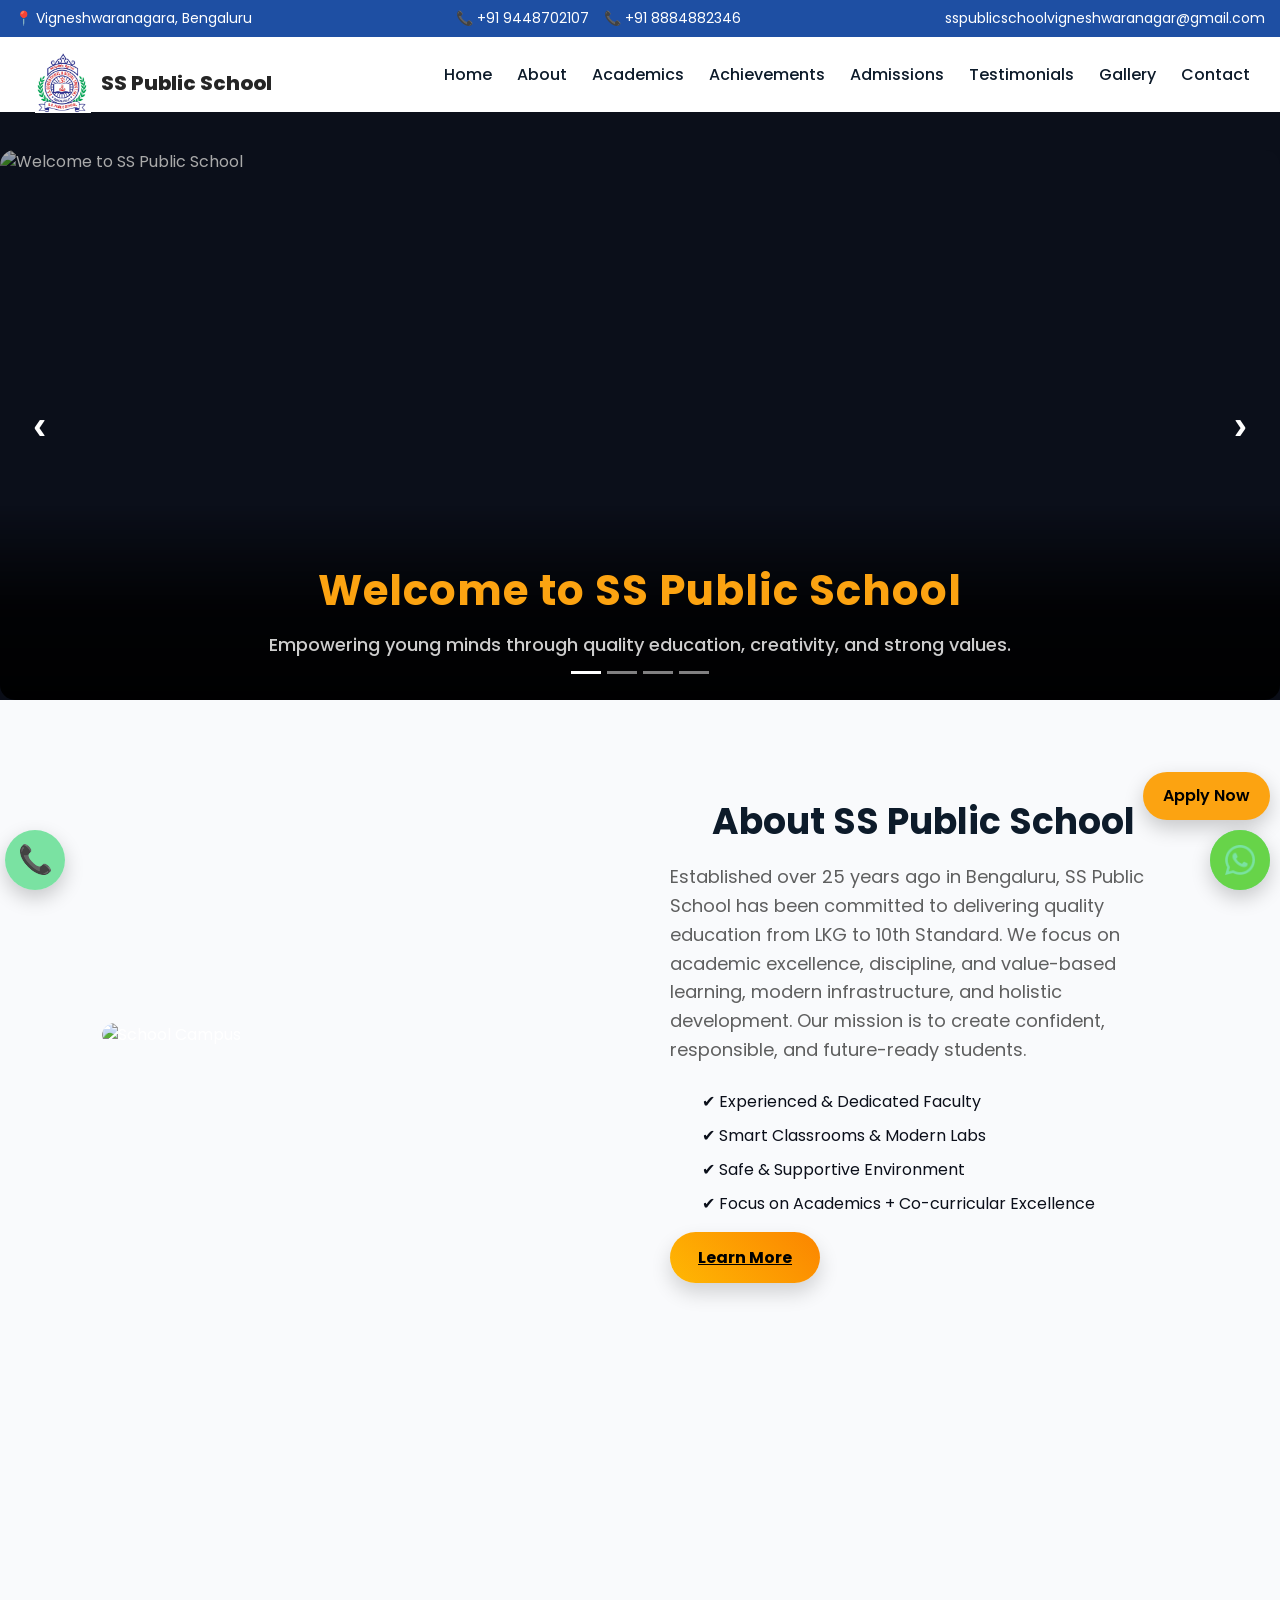
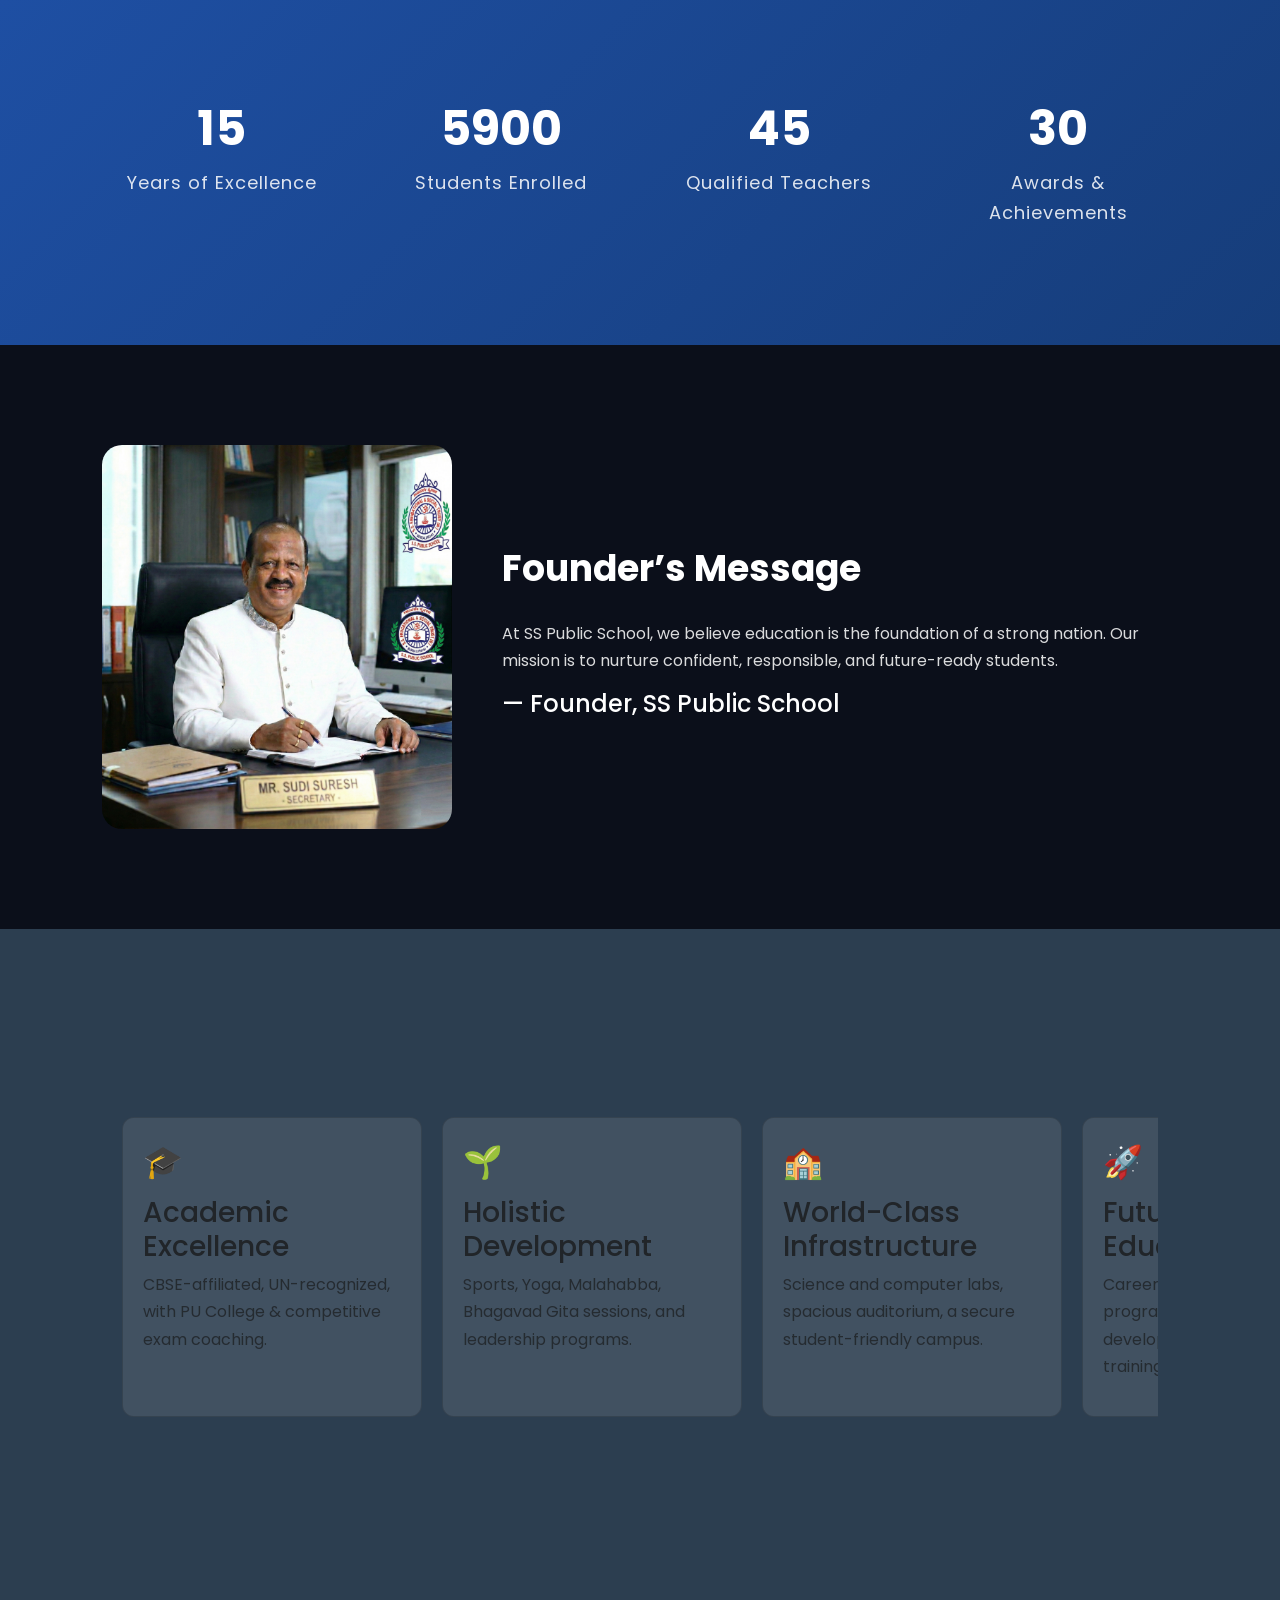
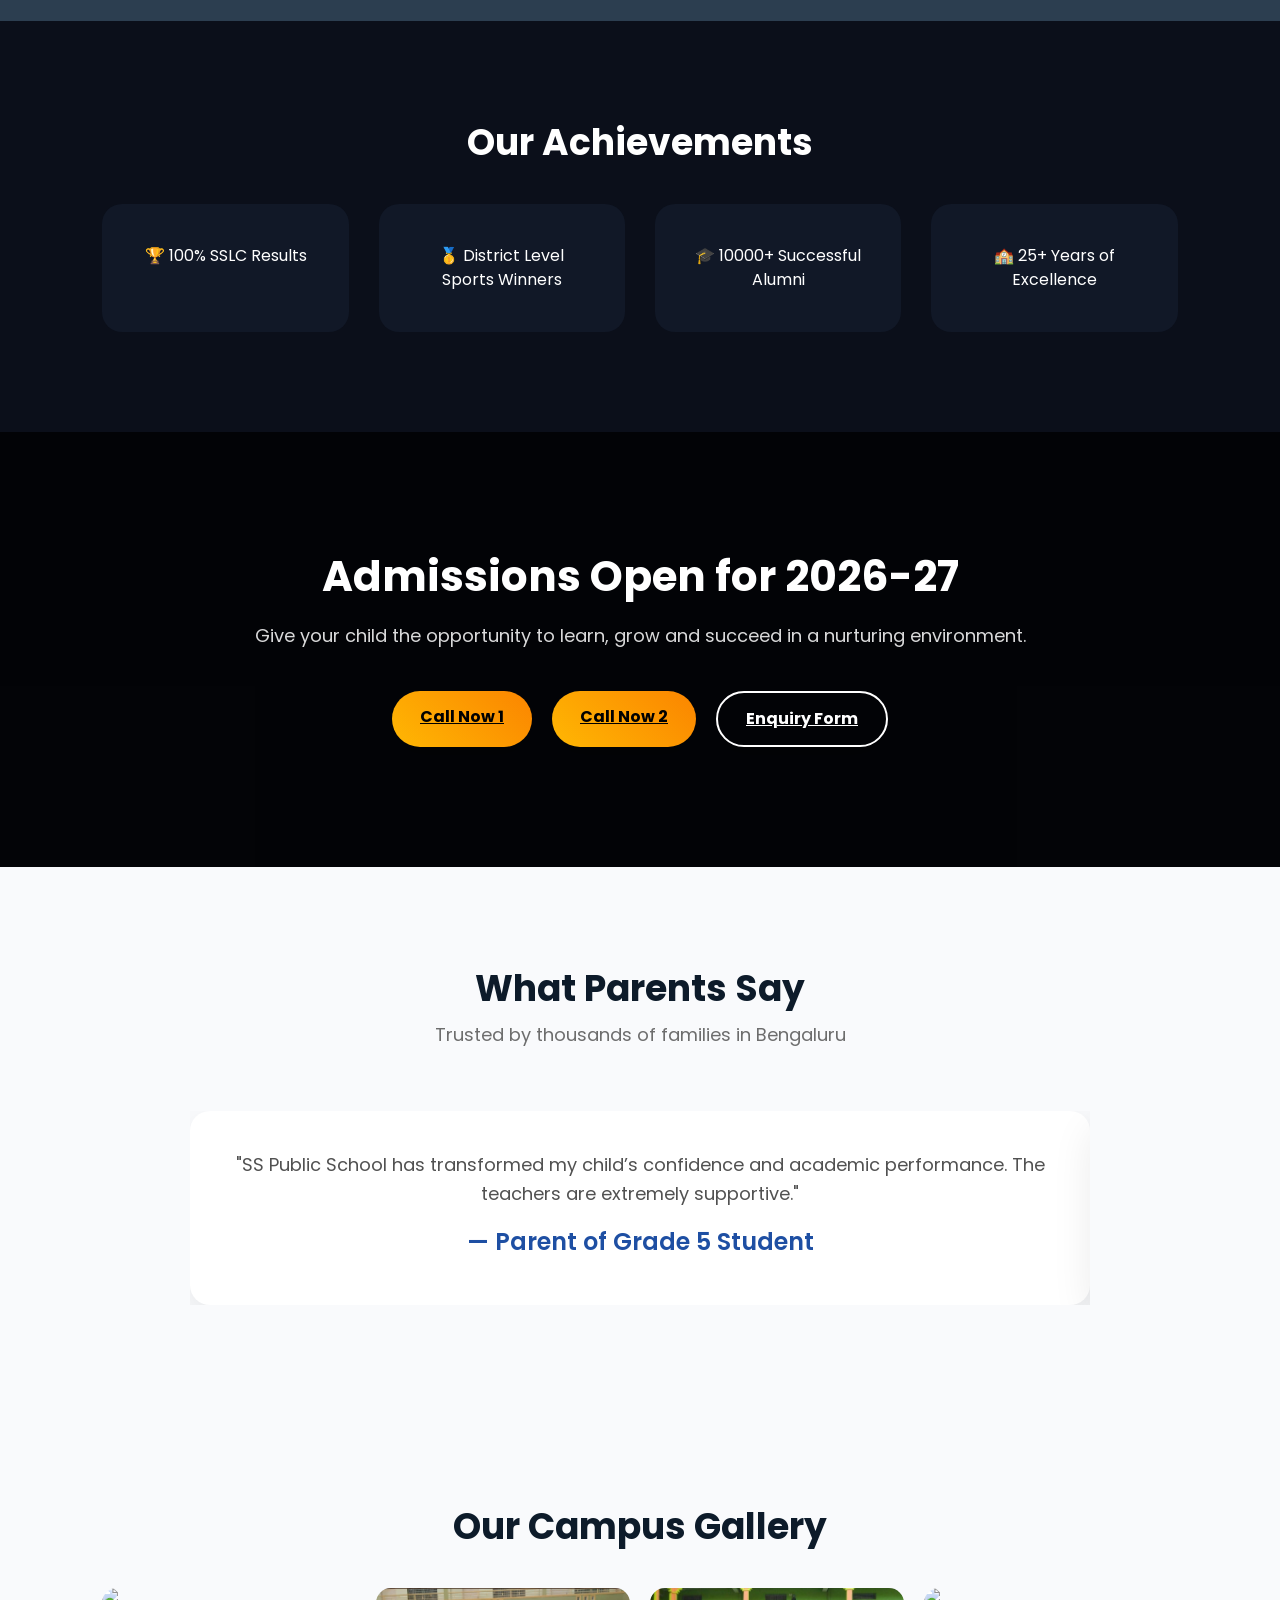
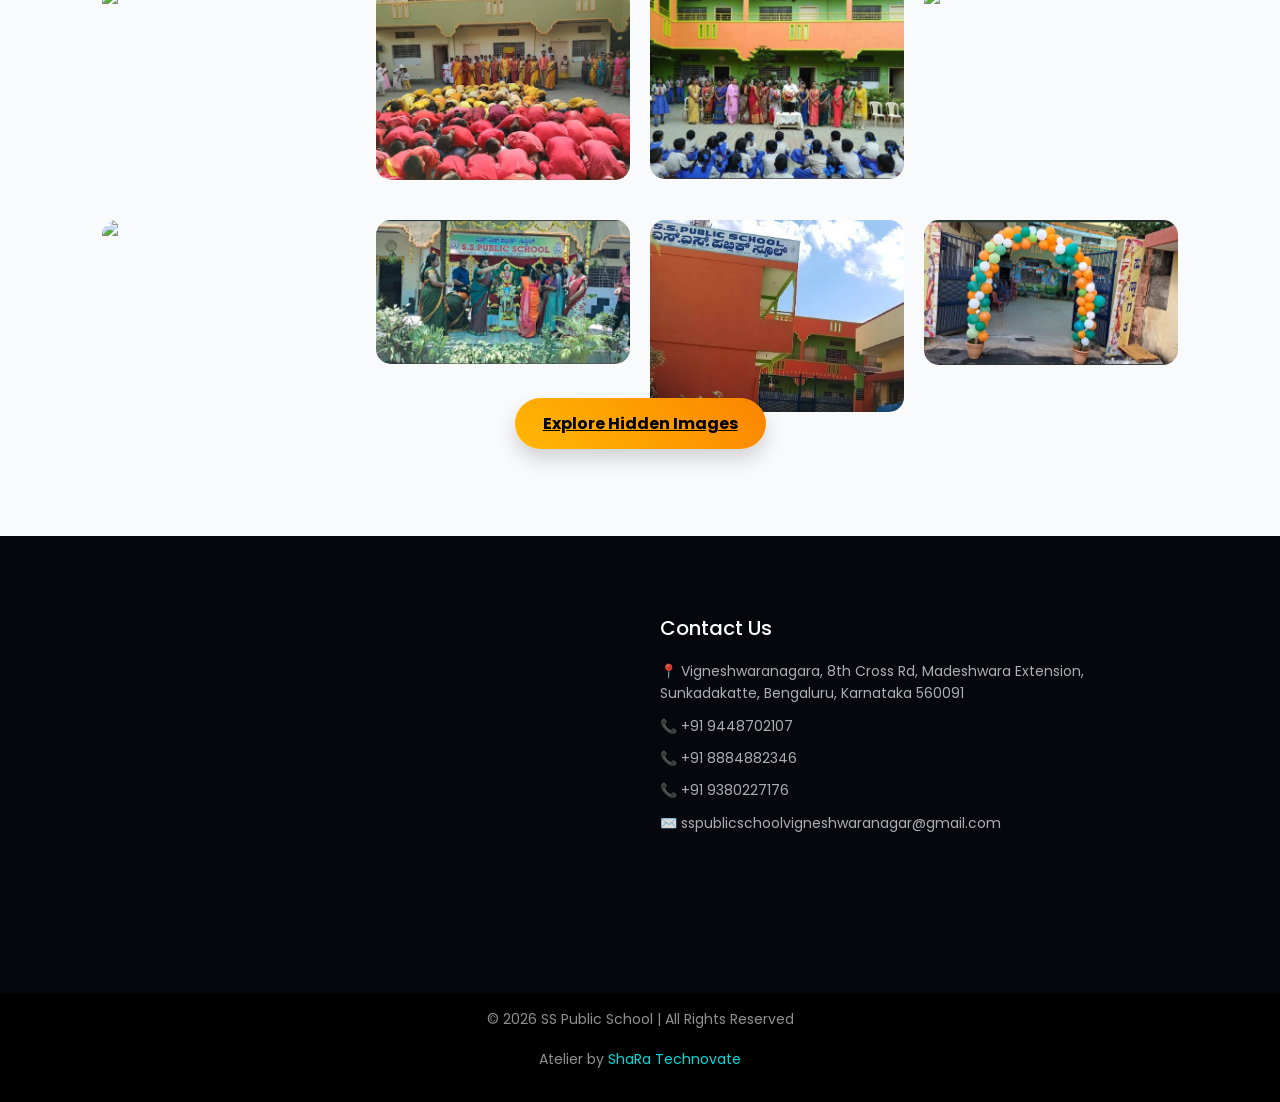
==== commit fc070c40: "done enquirtform" ====
--- a/index.html
+++ b/index.html
@@ -7,6 +7,7 @@
   <meta name="description"
     content="SS Public School in Vigneshwaranagara, Bengaluru offers quality education with modern facilities, experienced faculty and holistic development.">
   <title>SS Public School</title>
+  <link href="https://cdn.jsdelivr.net/npm/bootstrap@5.3.0/dist/css/bootstrap.min.css" rel="stylesheet">
   <link rel="stylesheet" href="index.css">
   <link rel="stylesheet" href="global.css">
   <link rel="shortcut icon" href="sspslogo.jpeg" type="image/x-icon">
@@ -44,13 +45,13 @@
 
     <nav class="navbar">
       <div class="logo">
-        <img src="./sspslogo.jpeg" height="60px" alt="SS Public School Logo">
+        <img src="./sspslogo.jpeg" height="60px" id="schoollogo" alt="SS Public School Logo">
         <p>SS Public School</p>
       </div>
       <div class="menu-toggle" id="menu-toggle">☰</div>
 
       <ul class="nav-links" id="nav-links">
-        <li><a href="./index.html">Home</a></li>
+        <li><a href="#">Home</a></li>
         <li><a href="#about">About</a></li>
         <li><a href="#academics">Academics</a></li>
         <li><a href="#achievements">Achievements</a></li>
@@ -62,24 +63,58 @@
     </nav>
   </header>
 
-  <section class="hero">
-    <video autoplay muted loop class="hero-video">
-      <source src="./sspublicschool.mp4" type="video/mp4">
-    </video>
-
-    <div class="hero-overlay"></div>
-
-    <div class="hero-content">
-      <h1>Welcome to <br> SS Public School</h1>
-      <p>Empowering Young Minds for a Brighter Tomorrow</p>
-
-      <div class="hero-buttons">
-        <a href="#admissions" class="btn-primary">Admissions Open</a>
-        <a href="#gallery" class="btn-secondary">Explore Campus</a>
-      </div>
-    </div>
-  </section>
-  <section class="about reveal">
+  <div id="carouselExampleCaptions" class="carousel slide carousel-fade" data-bs-ride="carousel">
+    <div class="carousel-indicators">
+      <button type="button" data-bs-target="#carouselExampleCaptions" data-bs-slide-to="0" class="active"
+        aria-current="true" aria-label="Slide 1"></button>
+      <button type="button" data-bs-target="#carouselExampleCaptions" data-bs-slide-to="1"
+        aria-label="Slide 2"></button>
+      <button type="button" data-bs-target="#carouselExampleCaptions" data-bs-slide-to="2"
+        aria-label="Slide 3"></button>
+      <button type="button" data-bs-target="#carouselExampleCaptions" data-bs-slide-to="3"
+        aria-label="Slide 4"></button>
+    </div>
+    <div class="carousel-inner">
+      <div class="carousel-item active">
+        <img src="/SSPublicSchool/schl1.jpeg" class="d-block w-100" alt="Welcome to SS Public School">
+        <div class="carousel-caption d-none d-md-block">
+          <h5>Welcome to SS Public School</h5>
+          <p>Empowering young minds through quality education, creativity, and strong values.</p>
+        </div>
+      </div>
+      <div class="carousel-item">
+        <img src="/SSPublicSchool/schl2.jpeg" class="d-block w-100" alt="Excellence in Education">
+        <div class="carousel-caption d-none d-md-block">
+          <h5>Excellence in Education</h5>
+          <p>Providing knowledge, skills, and opportunities for every student to succeed.</p>
+        </div>
+      </div>
+      <div class="carousel-item">
+        <img src="/SSPublicSchool/schl3.jpeg" class="d-block w-100" alt="A Place to Learn and Grow">
+        <div class="carousel-caption d-none d-md-block">
+          <h5>A Place to Learn and Grow</h5>
+          <p>A safe and supportive environment where students discover their true potential.</p>
+        </div>
+      </div>
+      <div class="carousel-item">
+        <img src="/SSPublicSchool/schl1.jpeg" class="d-block w-100" alt="Beyond Academics">
+        <div class="carousel-caption d-none d-md-block">
+          <h5>Beyond Academics</h5>
+          <p>Encouraging sports, arts, and creativity for the holistic development of every student.</p>
+        </div>
+      </div>
+    </div>
+    <button class="carousel-control-prev" type="button" data-bs-target="#carouselExampleCaptions" data-bs-slide="prev">
+      <span class="carousel-control-prev-icon" aria-hidden="true"></span>
+      <span class="visually-hidden">Previous</span>
+    </button>
+    <button class="carousel-control-next" type="button" data-bs-target="#carouselExampleCaptions" data-bs-slide="next">
+      <span class="carousel-control-next-icon" aria-hidden="true"></span>
+      <span class="visually-hidden">Next</span>
+    </button>
+  </div>
+
+  <section class="about reveal" id="about">
     <div class="about-container">
 
       <div class="about-image">
@@ -87,7 +122,7 @@
       </div>
 
       <!-- about section -->
-      <div class="about-content" id="about">
+      <div class="about-content">
         <h2>About SS Public School</h2>
         <p>
           Established over 25 years ago in Bengaluru, SS Public School has been committed to delivering quality
@@ -106,9 +141,9 @@
 
         <a href="about.html" class="btn-primary">Learn More</a>
       </div>
-
-    </div>
-  </section>
+    </div>
+  </section>
+
   <!-- stats section -->
   <section class="stats reveal">
     <div class="stats-container">
@@ -132,7 +167,6 @@
         <h2 class="counter" data-target="50">0</h2>
         <p>Awards & Achievements</p>
       </div>
-
     </div>
   </section>
 
@@ -158,43 +192,43 @@
     <div class="academics-inner">
       <div class="academics-text">
         <h2>Excellence Beyond Academics</h2>
-        <div class="academics-cards" id="academics-cards">
-          <div class="card">
-            <div class="icon">🎓</div>
-            <h3>Academic Excellence</h3>
-            <p>CBSE-affiliated, UN-recognized, with PU College & competitive exam coaching.</p>
+        <div class="academics-cards-viewport">
+          <div class="academics-cards" id="academics-cards">
+            <div class="card">
+              <div class="icon">🎓</div>
+              <h3>Academic Excellence</h3>
+              <p>CBSE-affiliated, UN-recognized, with PU College & competitive exam coaching.</p>
+            </div>
+            <div class="card">
+              <div class="icon">🌱</div>
+              <h3>Holistic Development</h3>
+              <p>Sports, Yoga, Malahabba, Bhagavad Gita sessions, and leadership programs.</p>
+            </div>
+            <div class="card">
+              <div class="icon">🏫</div>
+              <h3>World-Class Infrastructure</h3>
+              <p>Science and computer labs, spacious auditorium, a secure student-friendly campus.</p>
+            </div>
+            <div class="card">
+              <div class="icon">🚀</div>
+              <h3>Future-Ready Education</h3>
+              <p>Career guidance, innovation programs, personality development, and life skills training.</p>
+            </div>
+            <div class="card">
+              <div class="icon">📚</div>
+              <h3>Strong Academic Results</h3>
+              <p>Consistent performance in board examinations with excellent student outcomes.</p>
+            </div>
+            <div class="card">
+              <div class="icon">🏆</div>
+              <h3>Co-Curricular Activities</h3>
+              <p>Encouraging sports, cultural events, and personality development programs.</p>
+            </div>
           </div>
-          <div class="card">
-            <div class="icon">🌱</div>
-            <h3>Holistic Development</h3>
-            <p>Sports, Yoga, Malahabba, Bhagavad Gita sessions, and leadership programs.</p>
-          </div>
-          <div class="card">
-            <div class="icon">🏫</div>
-            <h3>World-Class Infrastructure</h3>
-            <p>Science and computer labs, spacious auditorium, a secure student-friendly campus.</p>
-          </div>
-          <div class="card">
-            <div class="icon">🚀</div>
-            <h3>Future-Ready Education</h3>
-            <p>Career guidance, innovation programs, personality development, and life skills training.</p>
-          </div>
-          <!-- additional cards hidden initially -->
-          <div class="card additional">
-            <div class="icon">📚</div>
-            <h3>Strong Academic Results</h3>
-            <p>Consistent performance in board examinations with excellent student outcomes.</p>
-          </div>
-          <div class="card additional">
-            <div class="icon">🏆</div>
-            <h3>Co-Curricular Activities</h3>
-            <p>Encouraging sports, cultural events, and personality development programs.</p>
-          </div>
-        </div>
-        <button id="explore-more" class="btn-primary">Explore More</button>
-      </div>
-      <div class="academics-image">
-        <img src="./schl1.jpeg" alt="Students at SS Public School">
+        </div>
+        <a href="./academics.html" class="btn-primary" style="display:inline-block; margin-top: 24px;">
+          Explore More
+        </a>
       </div>
     </div>
   </section>
@@ -219,7 +253,7 @@
       <div class="cta-buttons">
         <a href="tel:+919448702107" class="btn-primary">Call Now 1</a>
         <a href="tel:+918884882346" class="btn-primary">Call Now 2</a>
-        <a href="./admissions.html" class="btn-secondary">Enquiry FOrm</a>
+        <a href="enquiryform.html" class="btn-secondary">Enquiry Form</a>
       </div>
     </div>
   </section>
@@ -298,7 +332,6 @@
             ✉️ sspublicschoolvigneshwaranagar@gmail.com
           </a></p>
       </div>
-
     </div>
 
     <div class="footer-bottom">
@@ -308,6 +341,7 @@
     </div>
   </footer>
 
+  <script src="https://cdn.jsdelivr.net/npm/bootstrap@5.3.0/dist/js/bootstrap.bundle.min.js"></script>
   <script src="script.js"></script>
 
   <!-- floating buttons -->
--- a/index.css
+++ b/index.css
@@ -104,11 +104,13 @@
 /* ================= NAVBAR ================= */
 .navbar {
   background: #ffffff;
+  height: 75px;
   padding-left: 20px;
   padding-right: 30px;
   display: flex;
   justify-content: space-between;
   align-items: center;
+  /* background-color: #fb8500; */
 }
 
 .logo {
@@ -116,12 +118,19 @@
   align-items: center;
   justify-content: center;
   color: #000;
+  /* background-color: #bd45c3; */
+  height: 75px;
+  padding: 0px 15px;
+  margin: 0%;
+  gap: 10px;
 }
 
 .logo>p {
-  font-size: 30px;
+  font-size: 20px;
   font-weight: 800;
-}
+  margin: 0;
+}
+
 
 .nav-links {
   list-style: none;
@@ -142,99 +151,218 @@
   color: #000;
 }
 
-/* ================= HERO ================= */
-
-.hero {
+/* fix scrolling offset for anchored sections */
+#about,
+#academics,
+#achievements,
+#admissions,
+#testimonials,
+#gallery,
+#contact {
+  scroll-margin-top: 80px;
+  /* adjust to header height */
+}
+
+/* ================= CAROUSEL STYLING ================= */
+
+.carousel {
+  margin-top: 0;
+  overflow: hidden;
+}
+
+.carousel-inner {
+  height: 550px;
+  border-radius: 15px;
+  overflow: hidden;
+  box-shadow: 0 15px 45px rgba(0, 0, 0, 0.2);
+}
+
+.carousel-item {
+  height: 100%;
   position: relative;
-  height: 100vh;
-  overflow: hidden;
-  display: flex;
-  align-items: center;
-  justify-content: center;
-  text-align: center;
-  color: white;
-}
-
-/* Background Video */
-.hero-video {
-  position: absolute;
-  top: 0;
-  left: 0;
+  transition: opacity 0.6s ease-in-out;
+}
+
+.carousel-item img {
   width: 100%;
   height: 100%;
   object-fit: cover;
-  z-index: 0;
-  filter: brightness(0.6) contrast(1.1);
-}
-
-/* Dark Overlay */
-.hero-overlay {
+  filter: brightness(0.65) contrast(1.1);
+}
+
+.carousel-caption {
   position: absolute;
-  inset: 0;
-  background: rgba(0, 0, 0, 0.7);
-  z-index: 1;
-}
-
-/* TEXT CONTENT */
-.hero-content {
+  bottom: 0;
+  left: 0;
+  right: 0;
+  background: linear-gradient(180deg, rgba(0, 0, 0, 0) 0%, rgba(0, 0, 0, 0.8) 50%, rgba(0, 0, 0, 0.95) 100%);
+  padding: 60px 30px 40px;
+  color: white;
+  display: block !important;
+  text-align: center;
+  opacity: 1 !important;
+}
+
+.carousel-caption h5 {
+  font-size: 42px;
+  font-weight: 700;
+  margin-bottom: 15px;
+  color: #fca311;
+  letter-spacing: 1px;
+}
+
+.carousel-caption p {
+  font-size: 18px;
+  color: #f1f1f1;
+  line-height: 1.6;
+  margin: 0;
+  font-weight: 500;
+}
+
+/* Carousel Indicators */
+/* .carousel-indicators {
+  position: absolute;
+  bottom: 25px;
+  left: 50%;
+  transform: translateX(-50%);
+  z-index: 10;
+  gap: 12px;
+  display: flex;
+  justify-content: center;
+}
+
+.carousel-indicators [data-bs-target] {
+  width: 14px;
+  height: 14px;
+  border-radius: 50%;
+  background-color: rgba(255, 255, 255, 0.5);
+  border: 2px solid rgba(255, 255, 255, 0.7);
+  cursor: pointer;
+  transition: all 0.3s ease;
+  padding: 0;
+}
+
+.carousel-indicators .active {
+  background-color: #fca311;
+  border-color: #fca311;
+  width: 32px;
+  border-radius: 6px;
+}
+
+.carousel-indicators [data-bs-target]:hover {
+  background-color: rgba(255, 255, 255, 0.8);
+  transform: scale(1.15);
+} */
+
+/* Carousel Control Buttons */
+.carousel-control-prev,
+.carousel-control-next {
+  /* shrink to icon size and remove any background */
+  width: auto;
+  height: auto;
+  padding: 8px;
+  /* clickable padding around icon */
+  top: 50%;
+  transform: translateY(-50%);
+  color: #fff;
+  /* arrow color */
+  background: transparent;
+  /* no background at all */
+  opacity: 1;
+  transition: all 0.3s ease;
+  display: flex;
+  align-items: center;
+  justify-content: center;
+}
+
+.carousel-control-prev-icon,
+.carousel-control-next-icon {
+  /* remove default background and use text arrows instead */
+  background-image: none;
+  width: auto;
+  height: auto;
+  filter: none;
   position: relative;
-  z-index: 2;
-  /* VERY IMPORTANT */
-  max-width: 800px;
-  padding: 20px;
-}
-
-/* Heading */
-.hero h1 {
-  font-size: 48px;
-  margin-bottom: 20px;
-  color: #ffffff;
-}
-
-/* Paragraph */
-.hero p {
-  font-size: 20px;
-  margin-bottom: 30px;
-  color: #f1f1f1;
-}
-
-.hero-buttons {
-  display: flex;
-  gap: 20px;
-  justify-content: center;
-  flex-wrap: wrap;
-}
-
-.btn-primary,
-.btn-secondary {
-  padding: 14px 32px;
-  border-radius: 50px;
-  font-weight: 600;
-  letter-spacing: 0.5px;
-  transition: all 0.4s ease;
-  text-decoration: none;
-  position: relative;
-}
-
-.btn-primary {
-  background: linear-gradient(135deg, #fca311, #ffb703);
-  color: #000;
-}
-
-.btn-primary:hover {
-  transform: translateY(-5px);
-  box-shadow: 0 20px 40px rgba(0, 0, 0, 0.3);
-}
-
-.btn-secondary {
-  border: 2px solid #fff;
+  display: inline-block;
+}
+
+.carousel-control-prev-icon::before,
+.carousel-control-next-icon::before {
+  content: '';
+  font-family: sans-serif;
+  font-weight: bold;
+  font-size: 2.5rem;
   color: #fff;
-}
-
-.btn-secondary:hover {
-  background: #fff;
-  color: #000;
-  transform: translateY(-5px);
+  line-height: 1;
+}
+
+.carousel-control-prev-icon::before {
+  content: '‹';
+}
+
+.carousel-control-next-icon::before {
+  content: '›';
+}
+
+.carousel-control-prev {
+  left: 25px;
+}
+
+.carousel-control-next {
+  right: 25px;
+}
+
+/* .carousel-control-prev:hover,
+.carousel-control-next:hover {
+  background: #fca311;
+  transform: translateY(-50%) scale(1.15);
+} */
+
+/* Mobile Carousel */
+@media (max-width: 768px) {
+  .carousel-inner {
+    height: 350px;
+  }
+
+  .carousel-caption {
+    padding: 30px 15px 20px;
+  }
+
+  .carousel-caption h5 {
+    font-size: 24px;
+    margin-bottom: 10px;
+  }
+
+  .carousel-caption p {
+    font-size: 14px;
+  }
+
+  .carousel-control-prev,
+  .carousel-control-next {
+    width: 40px;
+    height: 40px;
+  }
+
+  .carousel-control-prev {
+    left: 10px;
+  }
+
+  .carousel-control-next {
+    right: 10px;
+  }
+
+  .carousel-indicators {
+    bottom: 15px;
+  }
+
+  .carousel-indicators [data-bs-target] {
+    width: 10px;
+    height: 10px;
+  }
+
+  .carousel-indicators .active {
+    width: 28px;
+  }
 }
 
 /* ================= MOBILE ================= */
@@ -297,6 +425,8 @@
 .about {
   padding: 100px 8%;
   background: #f9fafc;
+  min-height: 100vh;
+  /* background-color: #1e4fa3; */
 }
 
 .about-container {
@@ -340,6 +470,63 @@
   color: #444;
 }
 
+.values-section {
+  padding: 60px 8%;
+  background: #f9fafc;
+}
+
+.values-section h2 {
+  text-align: center;
+  margin-bottom: 30px;
+  color: #0d1b2a;
+}
+
+.values-cards {
+  display: grid;
+  grid-template-columns: repeat(auto-fit, minmax(220px, 1fr));
+  gap: 20px;
+}
+
+.value-card {
+  display: grid;
+  grid-template-columns: 80px 1fr;
+  align-items: center;
+  gap: 16px;
+  background: #fff;
+  border-radius: 15px;
+  padding: 22px;
+  box-shadow: 0 12px 24px rgba(0, 0, 0, 0.08);
+  text-align: left;
+}
+
+.value-card-image {
+  width: 80px;
+  height: 80px;
+  border-radius: 12px;
+  overflow: hidden;
+  display: flex;
+  align-items: center;
+  justify-content: center;
+  background: #f1f3f6;
+}
+
+.value-card-image img {
+  width: 100%;
+  height: 100%;
+  object-fit: cover;
+}
+
+.value-card-content h3 {
+  font-size: 20px;
+  color: #1e4fa3;
+  margin-bottom: 8px;
+}
+
+.value-card p {
+  color: #555;
+  line-height: 1.5;
+}
+
 .about-highlights {
   list-style: none;
   margin-bottom: 30px;
@@ -373,6 +560,19 @@
 
   .about-content h2 {
     font-size: 28px;
+  }
+
+  .value-card {
+    grid-template-columns: 1fr;
+    text-align: center;
+  }
+
+  .value-card-content {
+    text-align: center;
+  }
+
+  .value-card-image {
+    margin: 0 auto;
   }
 
 }
--- a/global.css
+++ b/global.css
@@ -86,7 +86,19 @@
   border-radius: 40px;
   text-decoration: none;
   font-weight: 600;
-  transition: 0.4s;
+  transition: all 0.4s ease;
+}
+
+.btn-primary,
+.btn-secondary,
+.explore-more-btn {
+  border: none;
+  border-radius: 999px;
+  padding: 14px 28px;
+  font-weight: 700;
+  cursor: pointer;
+  transition: all 0.3s ease;
+  box-shadow: 0 10px 20px rgba(0, 0, 0, 0.16);
 }
 
 .btn-primary {
@@ -94,8 +106,21 @@
   color: #000;
 }
 
-.btn-primary:hover {
-  transform: scale(1.08);
+.btn-primary:hover,
+.explore-more-btn:hover {
+  transform: translateY(-2px);
+  box-shadow: 0 16px 24px rgba(0, 0, 0, 0.22);
+}
+
+.btn-secondary {
+  background: transparent;
+  border: 2px solid #fff;
+  color: #fff;
+}
+
+.btn-secondary:hover {
+  background: #fff;
+  color: #000;
 }
 
 .btn-secondary {
@@ -173,19 +198,69 @@
 }
 
 .academics-text {
-  flex: 1 1 400px;
+  flex: 1 1 100%;
+  max-width: 1300px;
+  margin-left: auto;
+  padding: 20px;
+  width: 100%;
+  position: relative;
+  z-index: 1;
+  /* background-color: #ccc; */
+  border-radius: 12px;
+  align-items: center;
+  text-align: center;
+  box-shadow: 0 10px 20px rgba(0, 0, 0, 0.1);
 }
 
 .academics-text h2 {
   font-size: 40px;
-  text-align: left;
+  text-align: center;
   margin-bottom: 20px;
 }
 
+.academics-cards-viewport {
+  overflow: hidden;
+  width: 100%;
+  padding-bottom: 8px;
+  box-sizing: border-box;
+  position: relative;
+}
+
 .academics-cards {
-  display: grid;
-  grid-template-columns: repeat(auto-fit, minmax(200px, 1fr));
+  display: flex;
+  flex-wrap: nowrap;
   gap: 20px;
+  width: max-content;
+  will-change: transform;
+  transform: translate3d(0, 0, 0);
+  animation: academics-marquee var(--marquee-duration, 28s) linear infinite;
+}
+
+.academics-cards-viewport:hover .academics-cards,
+.academics-cards-viewport:focus-within .academics-cards {
+  animation-play-state: paused;
+}
+
+/* Equal visible space on both left/right edges while cards move */
+.academics-cards-viewport::before,
+.academics-cards-viewport::after {
+  content: "";
+  position: absolute;
+  top: 0;
+  bottom: 0;
+  width: 24px;
+  /* background: #ccc; */
+  pointer-events: none;
+  width: 100%;
+  z-index: 2;
+}
+
+.academics-cards-viewport::before {
+  left: 0;
+}
+
+.academics-cards-viewport::after {
+  right: 0;
 }
 
 .academics-cards .card {
@@ -193,6 +268,17 @@
   padding: 20px;
   border-radius: 12px;
   text-align: left;
+  flex: 0 0 300px;
+}
+
+@keyframes academics-marquee {
+  from {
+    transform: translateX(0);
+  }
+
+  to {
+    transform: translateX(calc(-1 * var(--marquee-distance, 1600px)));
+  }
 }
 
 .academics-cards .card .icon {
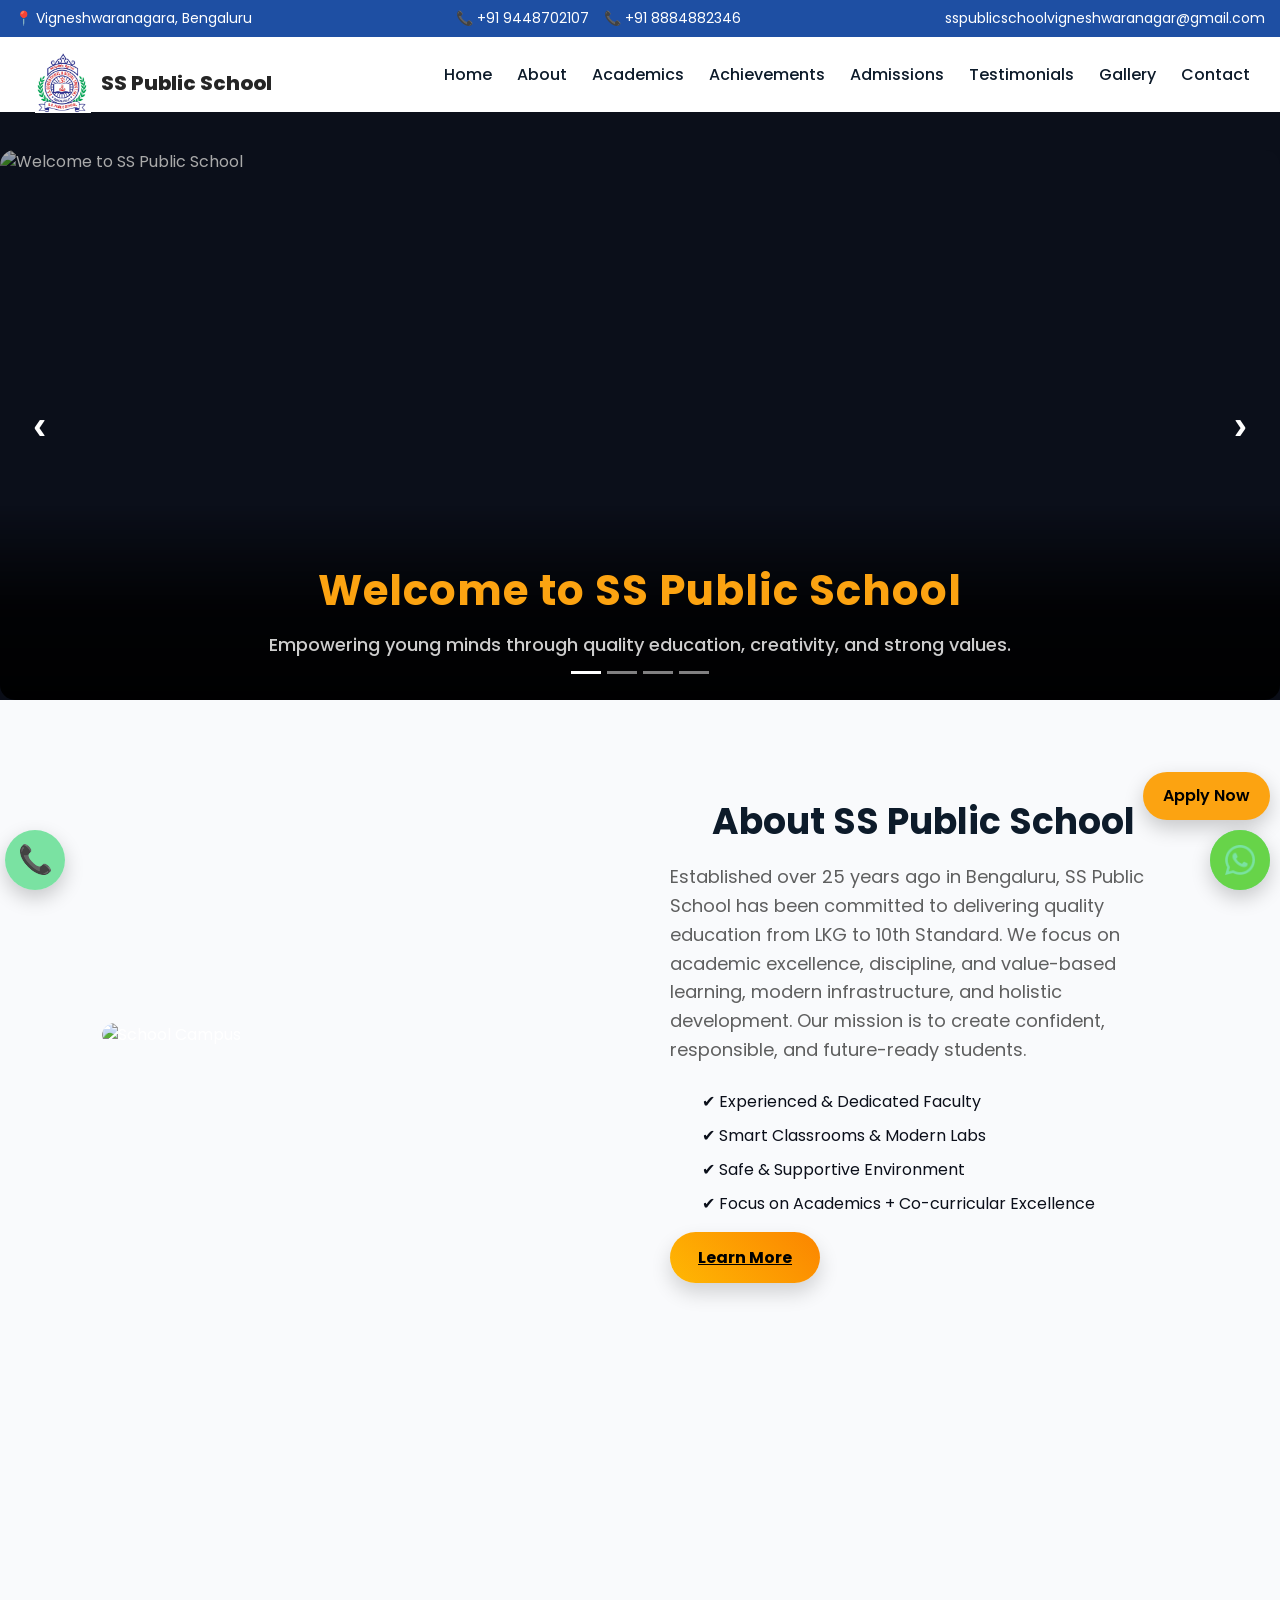
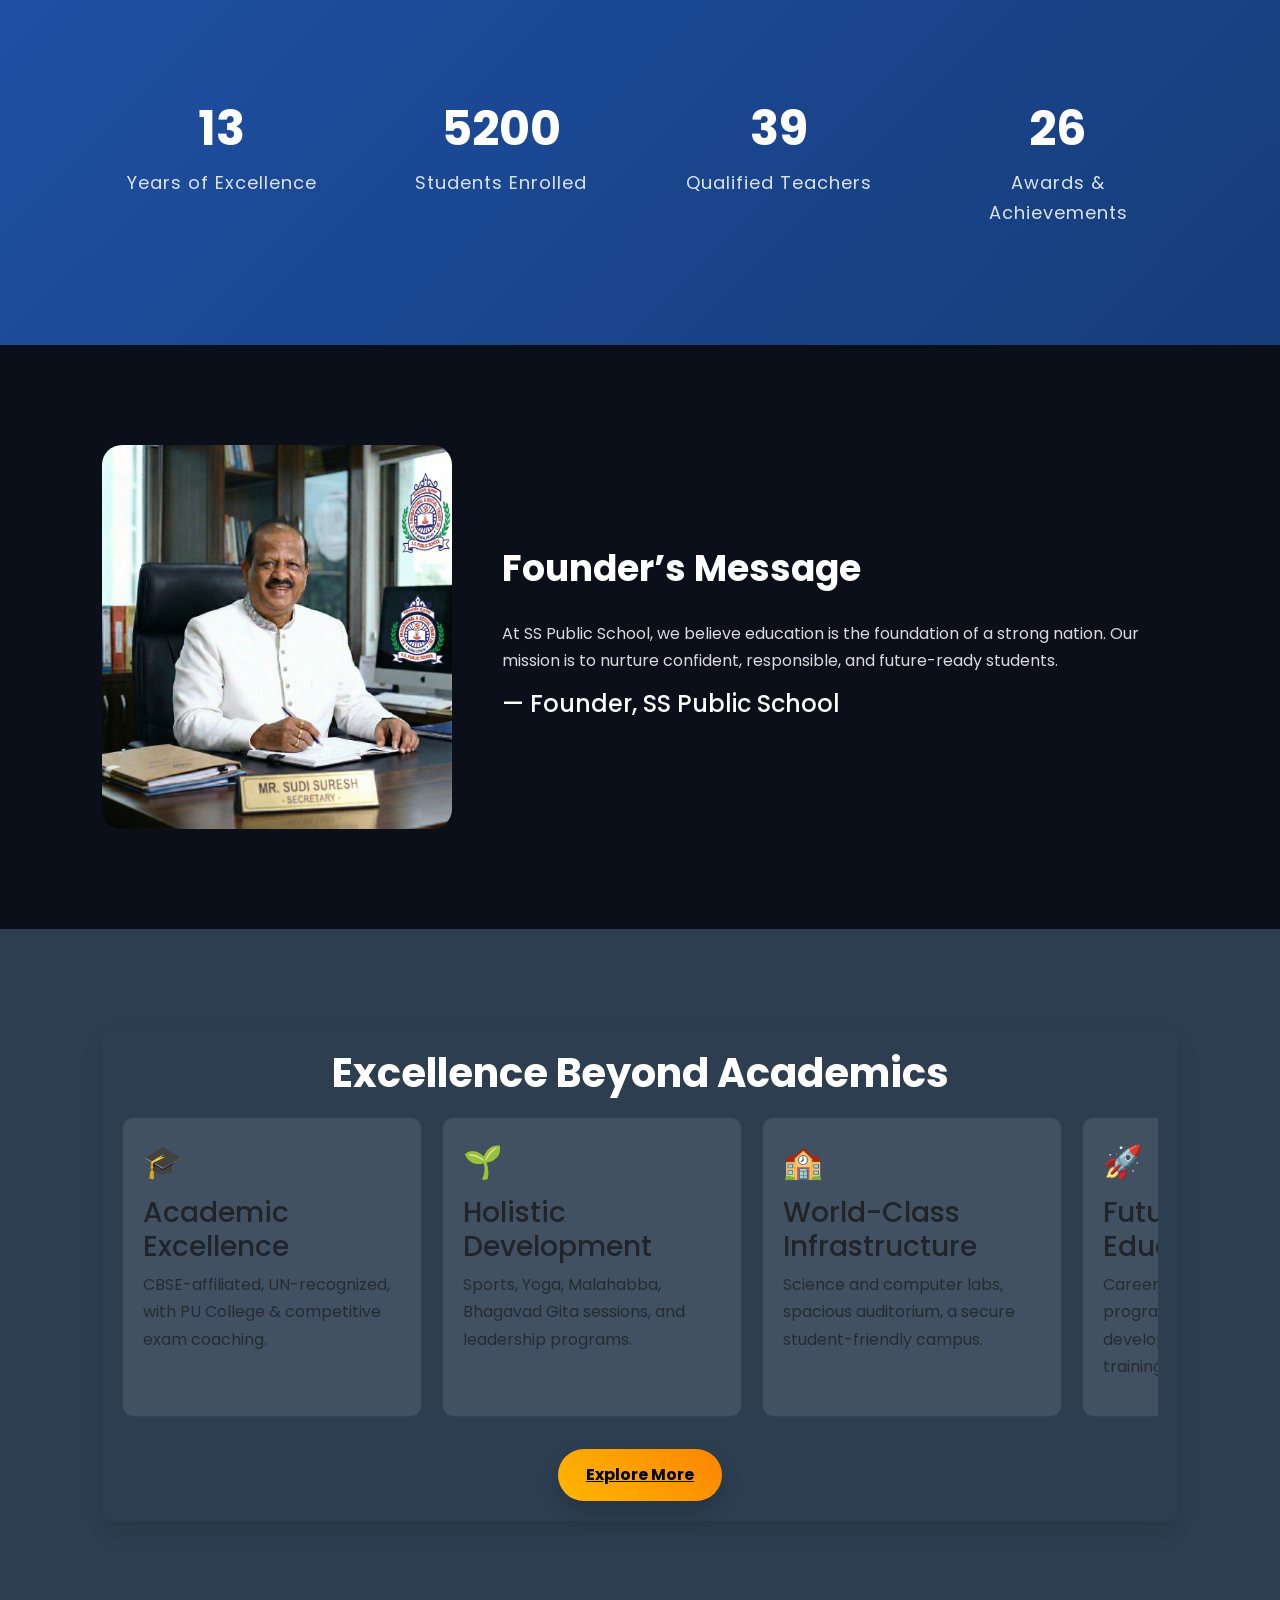
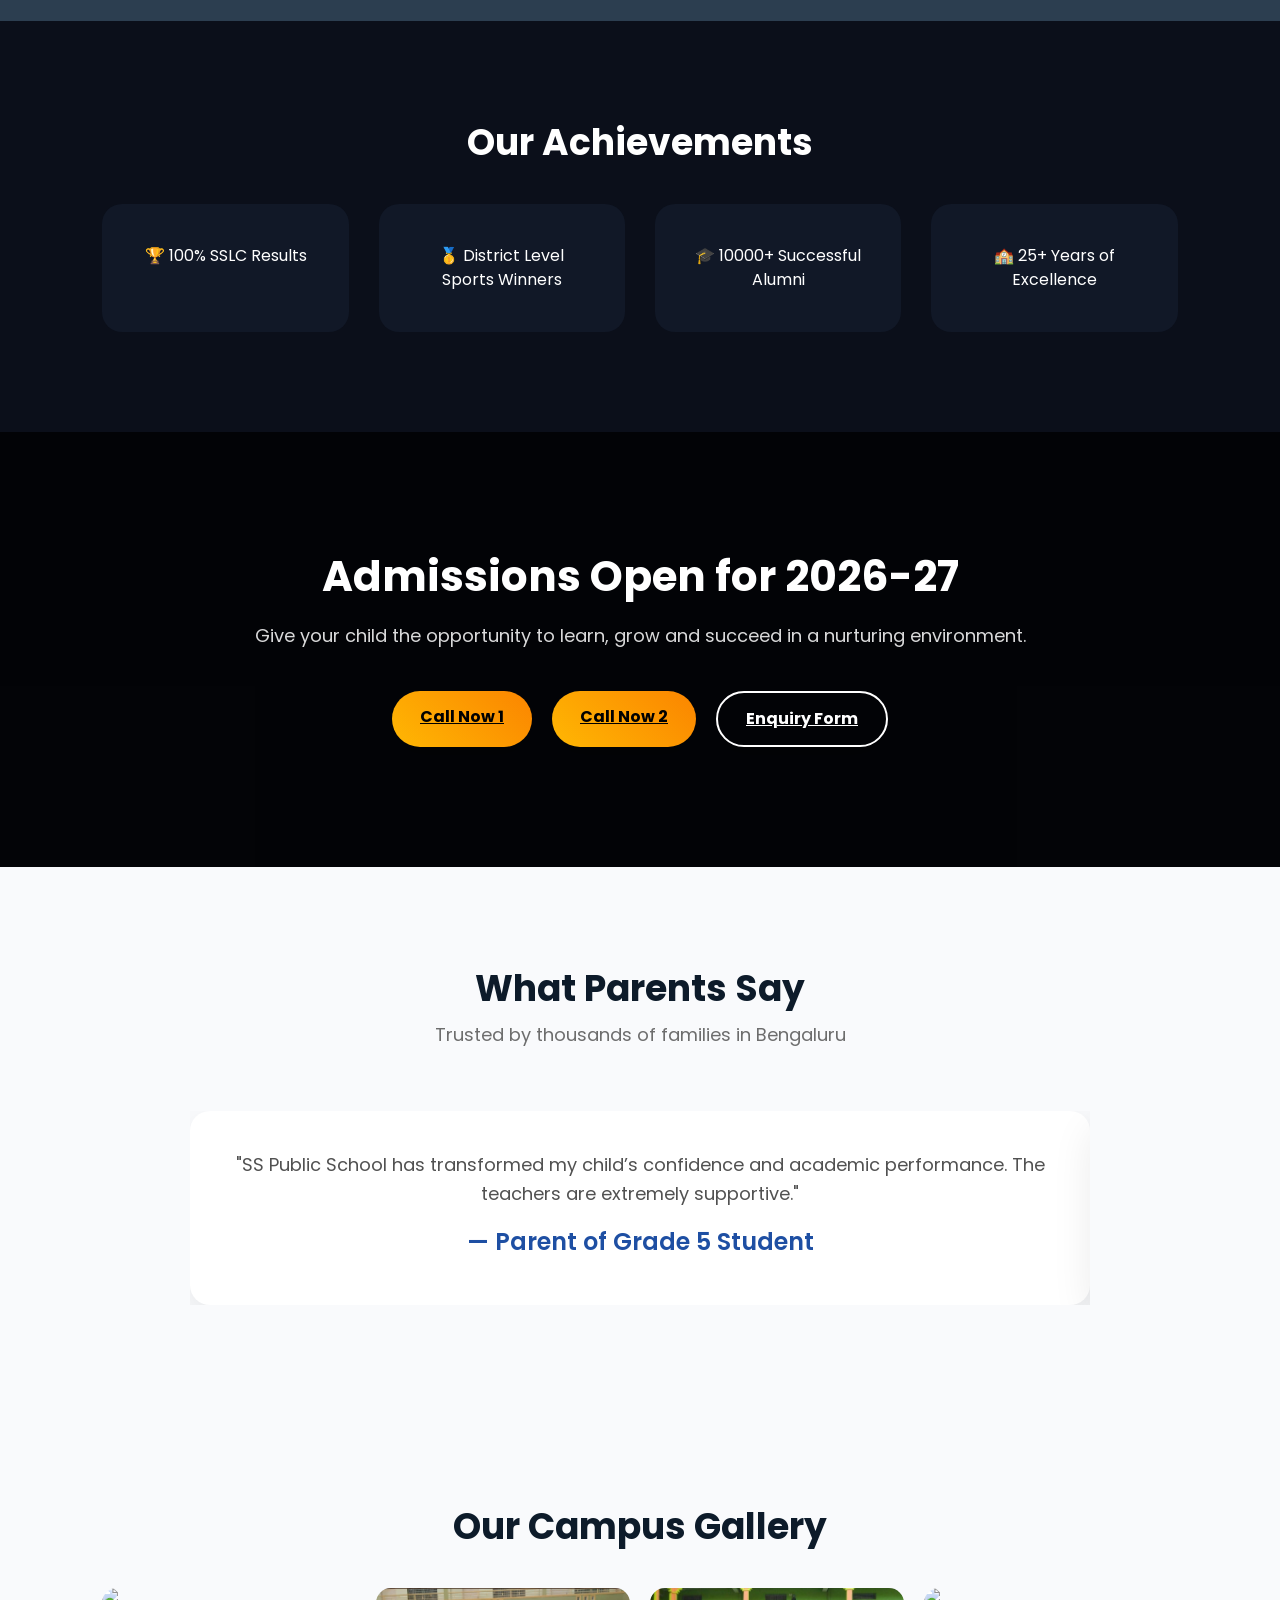
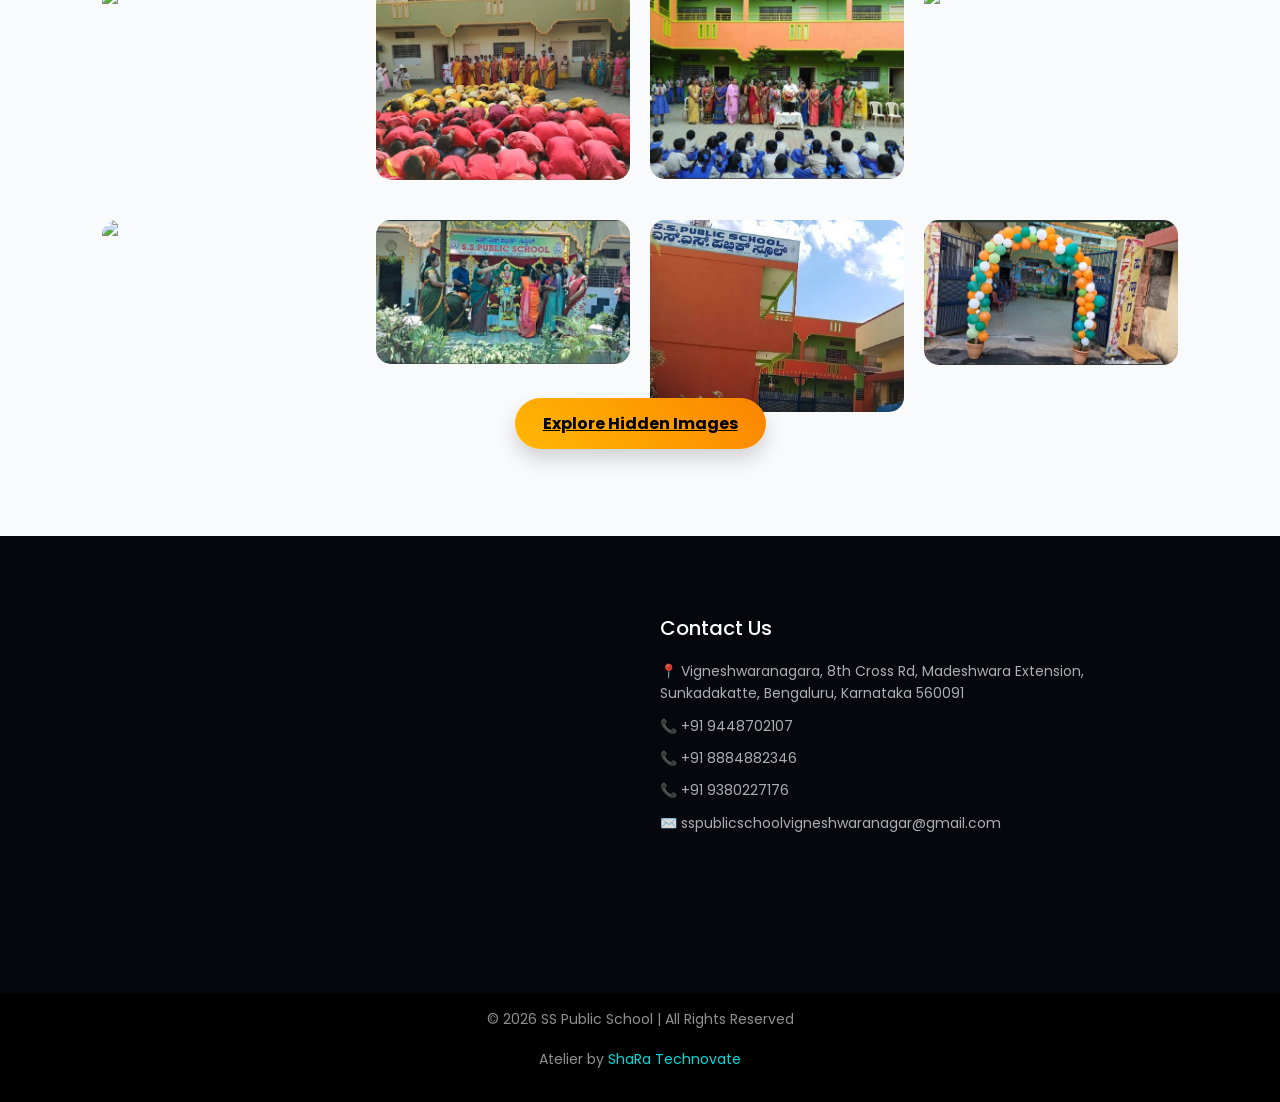
==== commit 9a2297b8: "done enquirtform" ====
--- a/index.html
+++ b/index.html
@@ -226,7 +226,7 @@
             </div>
           </div>
         </div>
-        <a href="./academics.html" class="btn-primary" style="display:inline-block; margin-top: 24px;">
+        <a href="academics.html" class="btn-primary" style="display:inline-block; margin-top: 24px;">
           Explore More
         </a>
       </div>
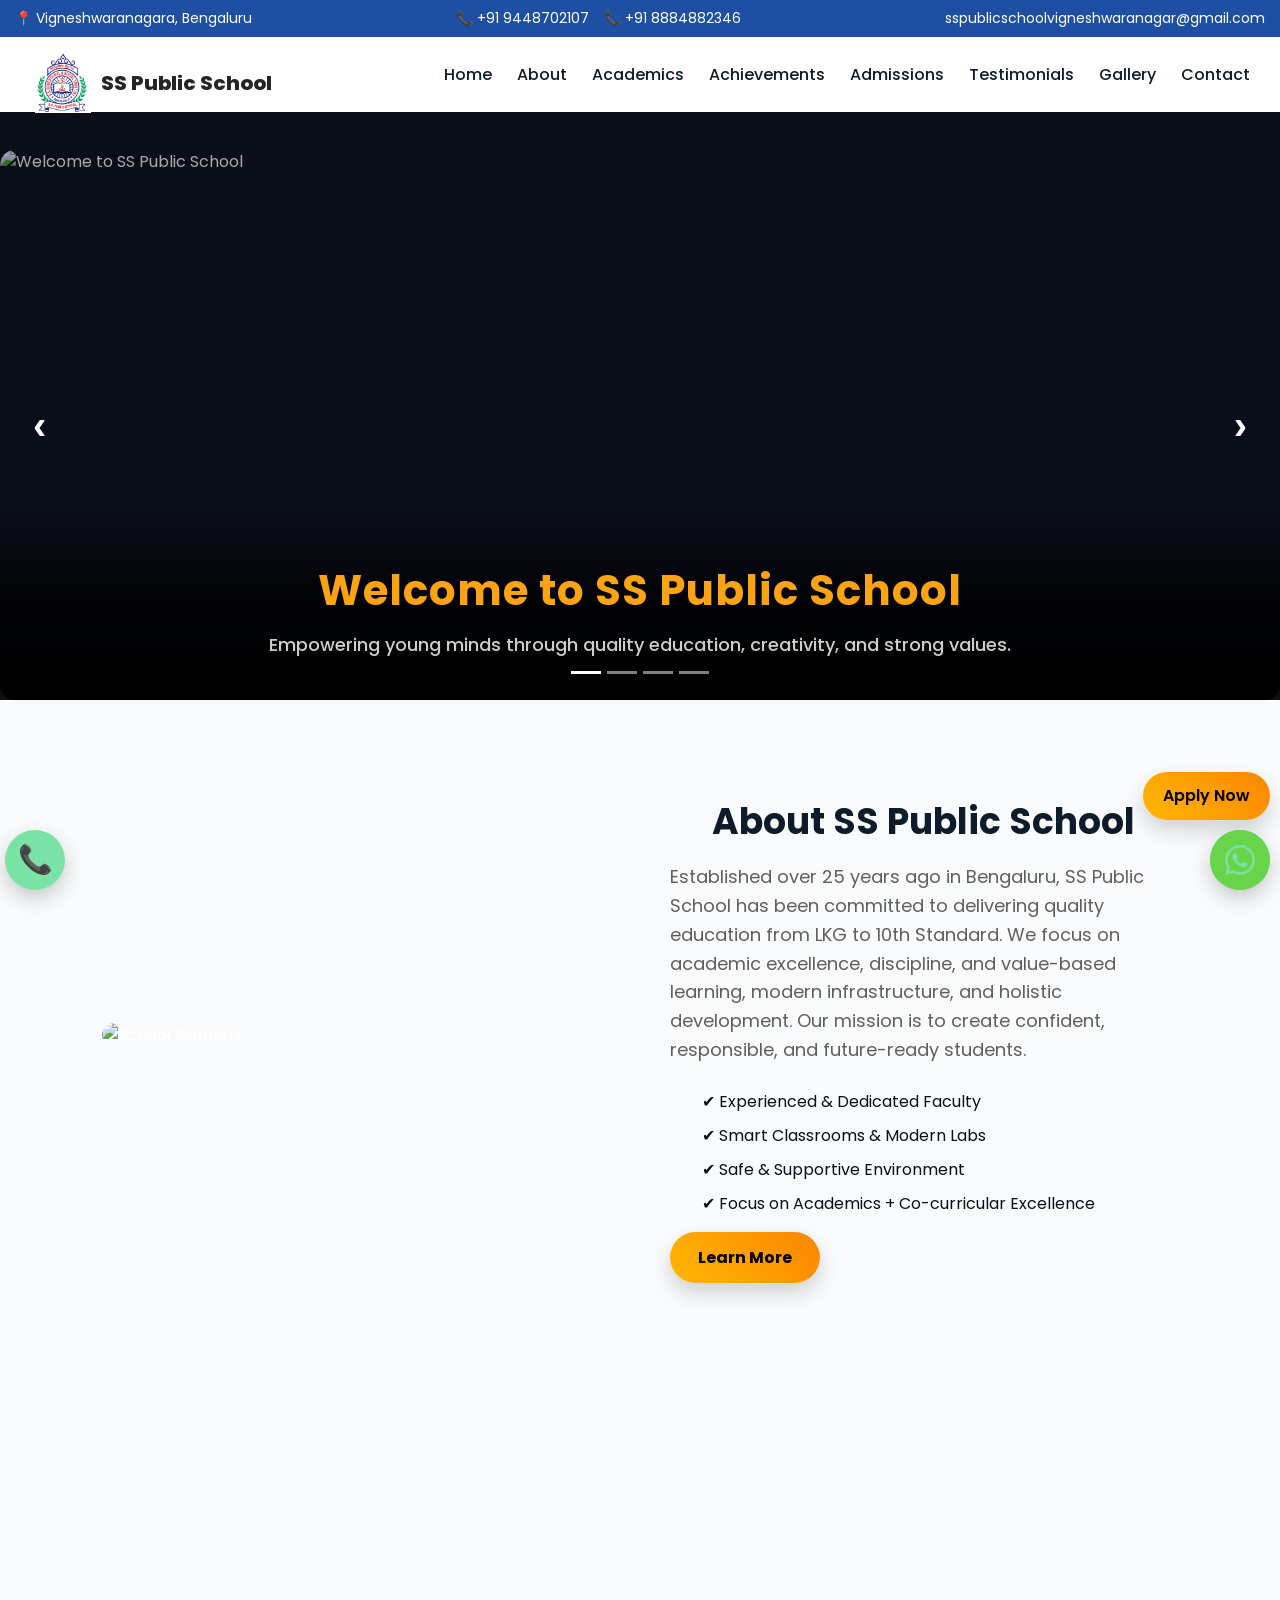
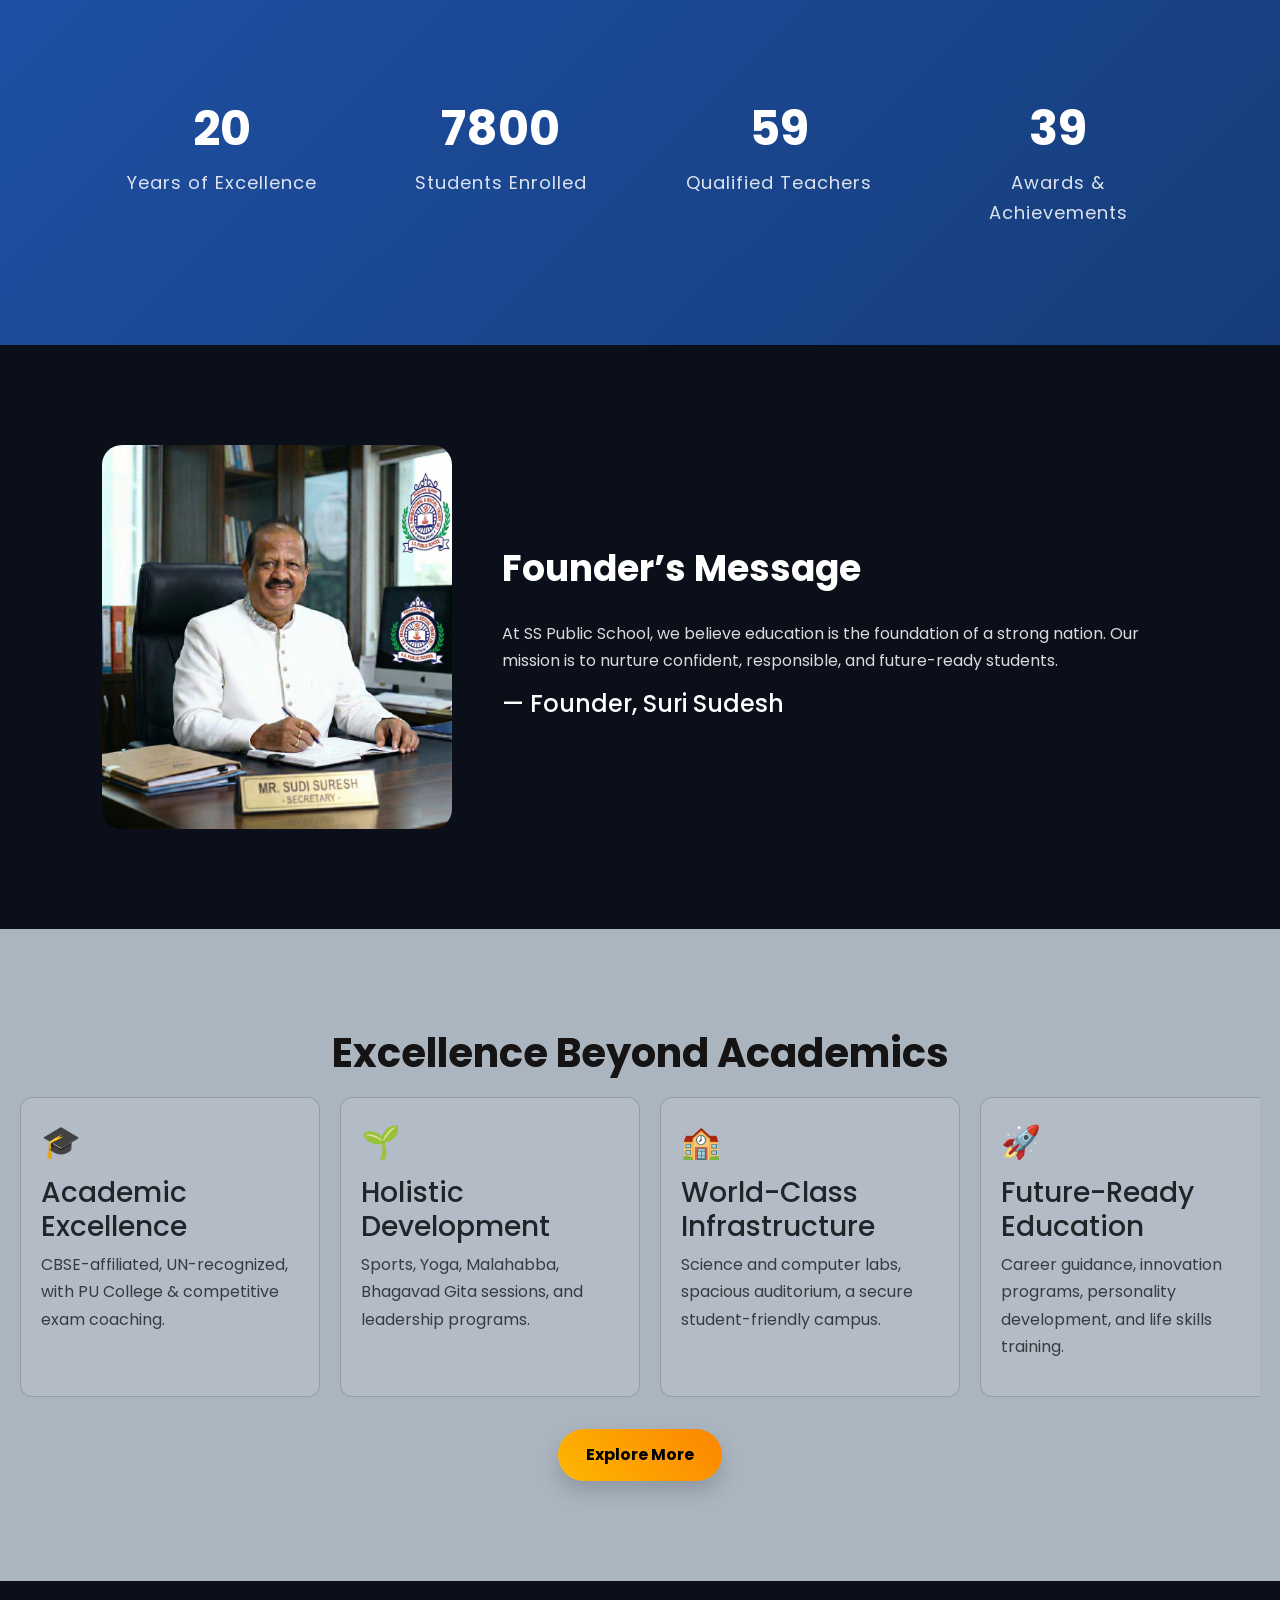
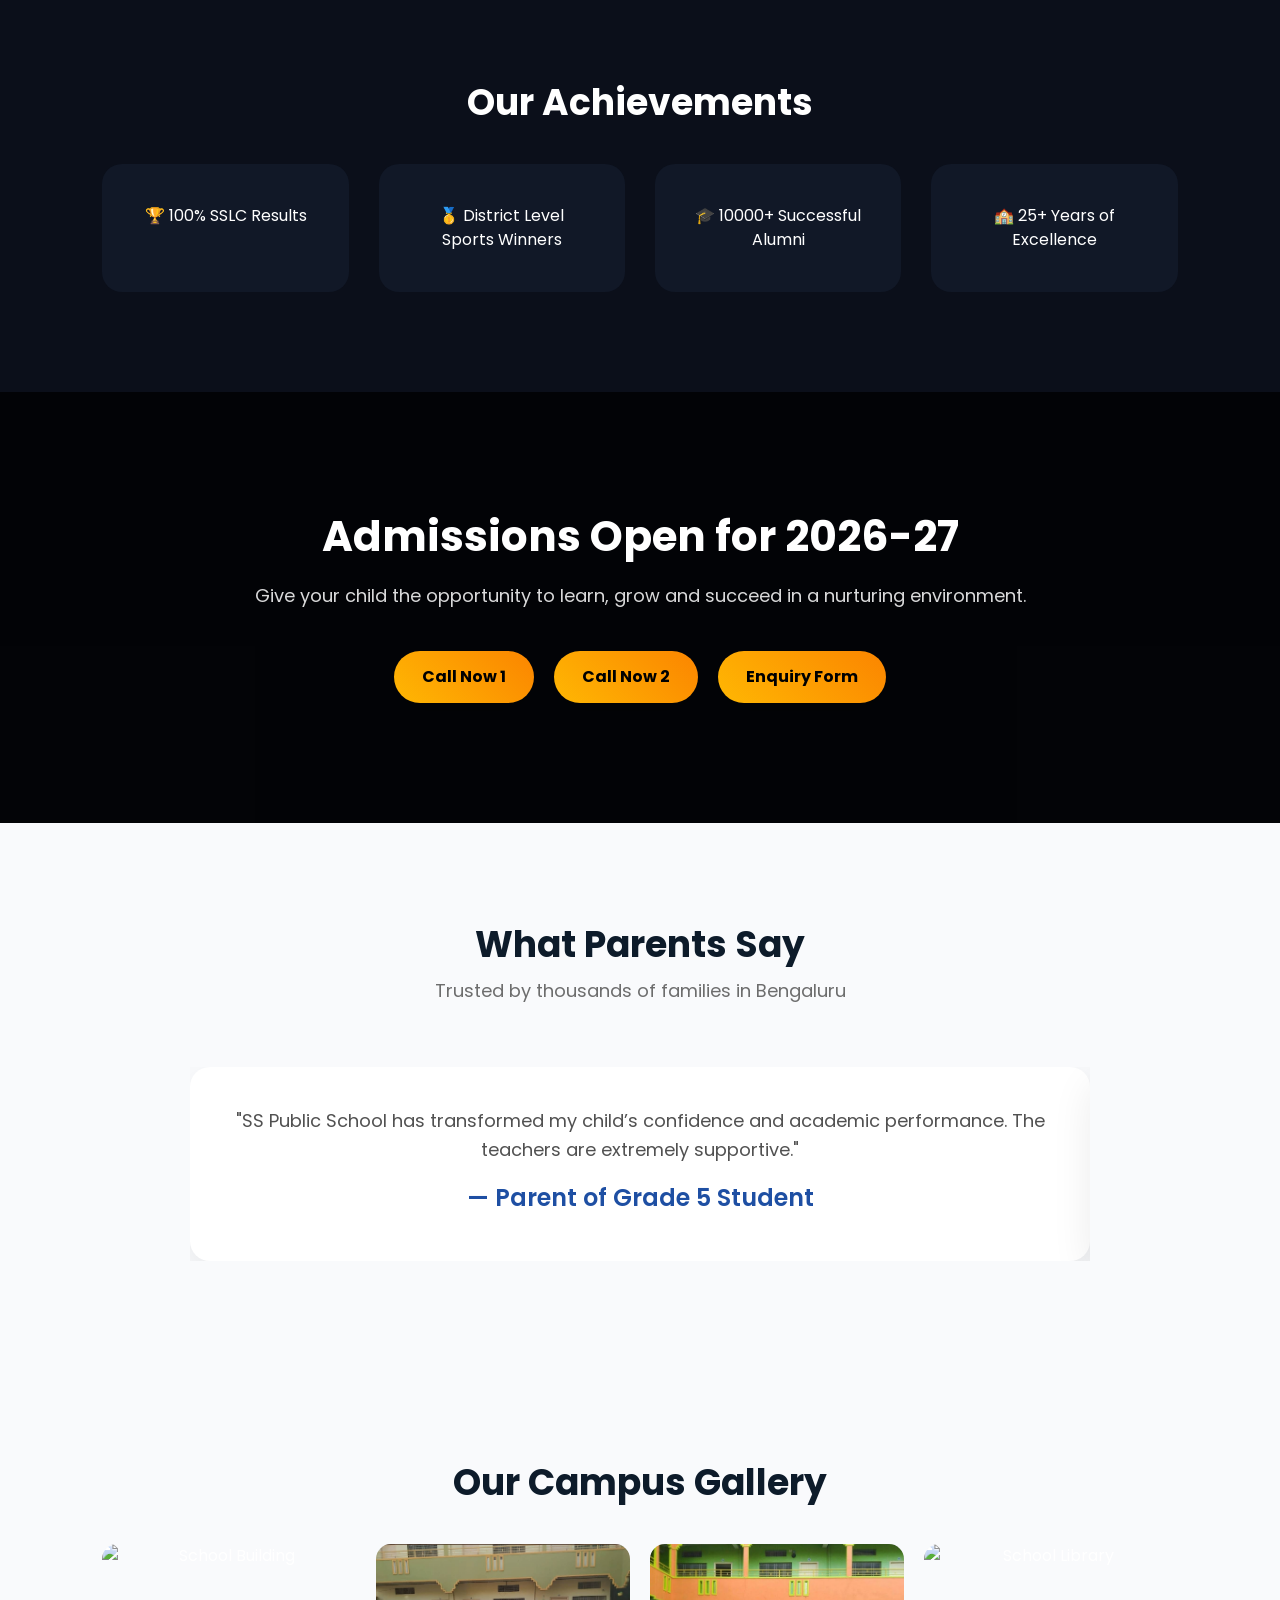
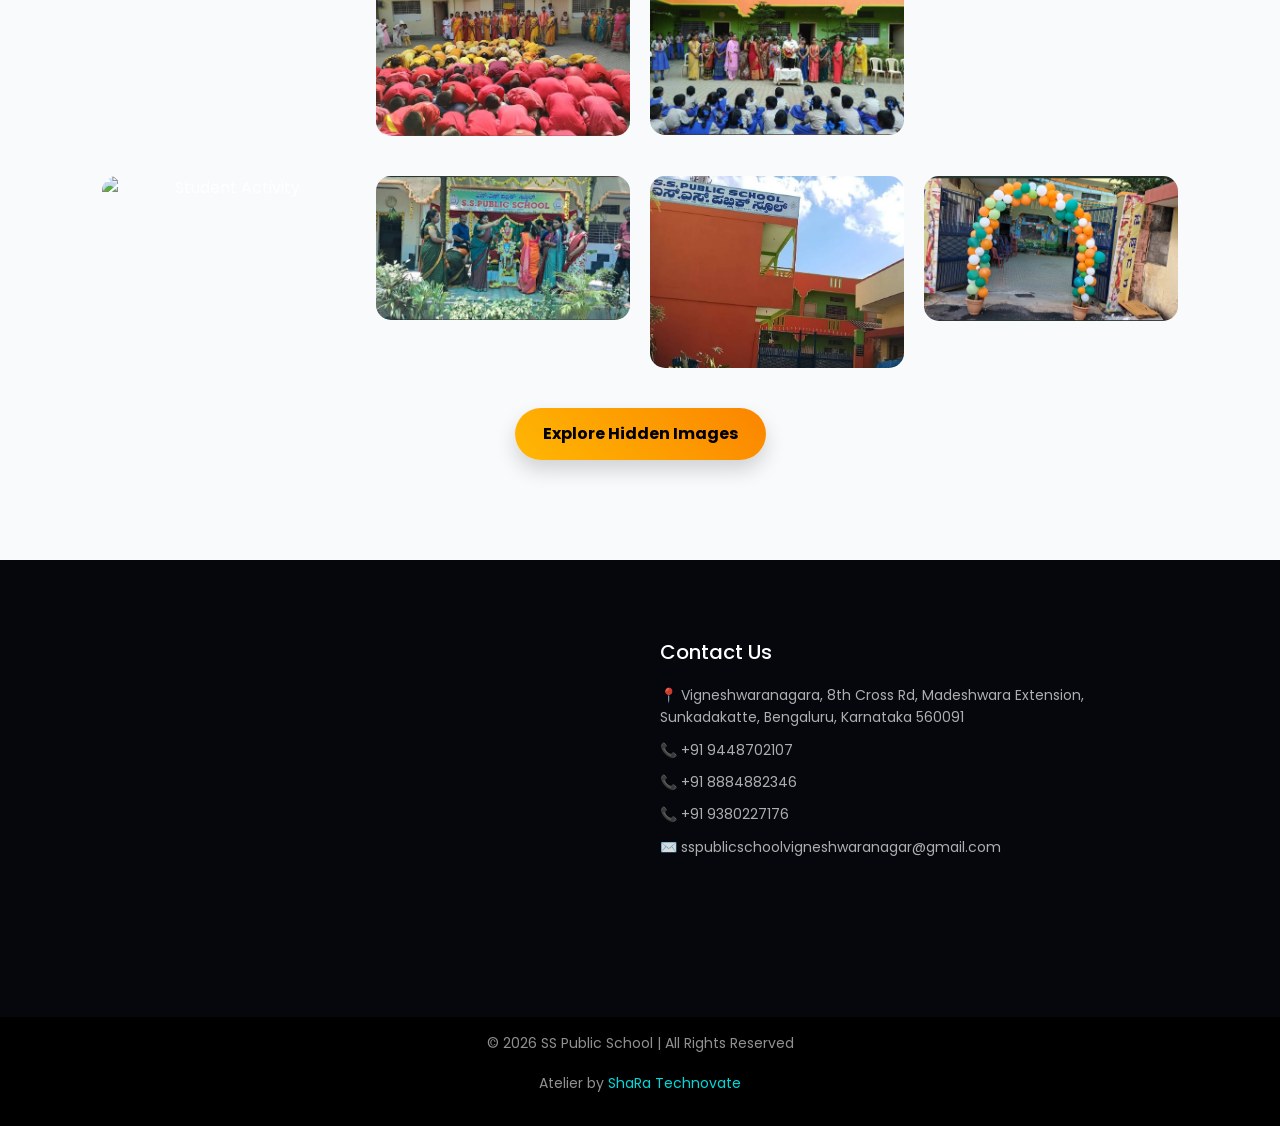
==== commit c817192f: "final draft" ====
--- a/index.html
+++ b/index.html
@@ -145,7 +145,7 @@
   </section>
 
   <!-- stats section -->
-  <section class="stats reveal">
+  <section class=" stats reveal">
     <div class="stats-container">
 
       <div class="stat-box">
@@ -182,7 +182,7 @@
           At SS Public School, we believe education is the foundation of a strong nation.
           Our mission is to nurture confident, responsible, and future-ready students.
         </p>
-        <h4>— Founder, SS Public School</h4>
+        <h4>— Founder, Suri Sudesh</h4>
       </div>
     </div>
   </section>
@@ -194,6 +194,38 @@
         <h2>Excellence Beyond Academics</h2>
         <div class="academics-cards-viewport">
           <div class="academics-cards" id="academics-cards">
+            <div class="card">
+              <div class="icon">🎓</div>
+              <h3>Academic Excellence</h3>
+              <p>CBSE-affiliated, UN-recognized, with PU College & competitive exam coaching.</p>
+            </div>
+            <div class="card">
+              <div class="icon">🌱</div>
+              <h3>Holistic Development</h3>
+              <p>Sports, Yoga, Malahabba, Bhagavad Gita sessions, and leadership programs.</p>
+            </div>
+            <div class="card">
+              <div class="icon">🏫</div>
+              <h3>World-Class Infrastructure</h3>
+              <p>Science and computer labs, spacious auditorium, a secure student-friendly campus.</p>
+            </div>
+            <div class="card">
+              <div class="icon">🚀</div>
+              <h3>Future-Ready Education</h3>
+              <p>Career guidance, innovation programs, personality development, and life skills training.</p>
+            </div>
+            <div class="card">
+              <div class="icon">📚</div>
+              <h3>Strong Academic Results</h3>
+              <p>Consistent performance in board examinations with excellent student outcomes.</p>
+            </div>
+            <div class="card">
+              <div class="icon">🏆</div>
+              <h3>Co-Curricular Activities</h3>
+              <p>Encouraging sports, cultural events, and personality development programs.</p>
+            </div>
+
+            <!-- Duplicate for seamless loop -->
             <div class="card">
               <div class="icon">🎓</div>
               <h3>Academic Excellence</h3>
@@ -244,7 +276,7 @@
     </div>
   </section>
 
-  <!-- reveal section -->
+  <!-- Admissions section -->
   <section class="cta reveal" id="admissions">
     <div class="cta-content">
       <h2>Admissions Open for 2026-27</h2>
@@ -253,7 +285,7 @@
       <div class="cta-buttons">
         <a href="tel:+919448702107" class="btn-primary">Call Now 1</a>
         <a href="tel:+918884882346" class="btn-primary">Call Now 2</a>
-        <a href="enquiryform.html" class="btn-secondary">Enquiry Form</a>
+        <a href="enquiryform.html" class="btn-primary">Enquiry Form</a>
       </div>
     </div>
   </section>
@@ -295,16 +327,16 @@
       <h2>Our Campus Gallery</h2>
     </div>
     <div class="gallery-grid">
-      <img src="https://images.unsplash.com/photo-1580582932707-520aed937b7b">
-      <img src="./schl2.jpeg">
-      <img src="./schl1.jpeg">
-      <img src="https://images.unsplash.com/photo-1509062522246-3755977927d7">
+      <img src="https://images.unsplash.com/photo-1580582932707-520aed937b7b" alt="School Building">
+      <img src="./schl2.jpeg" alt="School Interior">
+      <img src="./schl1.jpeg" alt="School Playground">
+      <img src="https://images.unsplash.com/photo-1509062522246-3755977927d7" alt="School Library">
     </div>
     <div class="gallery-grid">
-      <img src="https://images.pexels.com/photos/256395/pexels-photo-256395.jpeg">
-      <img src="./schl3.jpeg">
-      <img src="./schl4.jpeg">
-      <img src="./schl5.jpeg">
+      <img src="https://images.pexels.com/photos/256395/pexels-photo-256395.jpeg" alt="Student Activity">
+      <img src="./schl3.jpeg" alt="Classroom">
+      <img src="./schl4.jpeg" alt="Sports Field">
+      <img src="./schl5.jpeg" alt="Science Lab">
     </div>
     <a href="./gallery.html" class="btn-primary">Explore Hidden Images</a>
   </section>
--- a/index.css
+++ b/index.css
@@ -4,6 +4,10 @@
   padding: 0;
   box-sizing: border-box;
   font-family: Poppins, sans-serif;
+}
+
+a {
+  text-decoration: none;
 }
 
 body {
@@ -219,40 +223,6 @@
   font-weight: 500;
 }
 
-/* Carousel Indicators */
-/* .carousel-indicators {
-  position: absolute;
-  bottom: 25px;
-  left: 50%;
-  transform: translateX(-50%);
-  z-index: 10;
-  gap: 12px;
-  display: flex;
-  justify-content: center;
-}
-
-.carousel-indicators [data-bs-target] {
-  width: 14px;
-  height: 14px;
-  border-radius: 50%;
-  background-color: rgba(255, 255, 255, 0.5);
-  border: 2px solid rgba(255, 255, 255, 0.7);
-  cursor: pointer;
-  transition: all 0.3s ease;
-  padding: 0;
-}
-
-.carousel-indicators .active {
-  background-color: #fca311;
-  border-color: #fca311;
-  width: 32px;
-  border-radius: 6px;
-}
-
-.carousel-indicators [data-bs-target]:hover {
-  background-color: rgba(255, 255, 255, 0.8);
-  transform: scale(1.15);
-} */
 
 /* Carousel Control Buttons */
 .carousel-control-prev,
@@ -312,11 +282,7 @@
   right: 25px;
 }
 
-/* .carousel-control-prev:hover,
-.carousel-control-next:hover {
-  background: #fca311;
-  transform: translateY(-50%) scale(1.15);
-} */
+
 
 /* Mobile Carousel */
 @media (max-width: 768px) {
@@ -577,61 +543,124 @@
 
 }
 
-/* ================= WHY US SECTION ================= */
-
-.why-us {
+/* ============================= */
+/* 🎓 ACADEMICS SECTION STYLE   */
+
+/* 🎓 ACADEMICS SECTION STYLE   */
+/* ============================= */
+
+.academics {
+  background: #abb5c0;
+  /* background-color: #0d47a1; */
+  color: #151313;
   padding: 100px 8%;
-  background: #ffffff;
-  text-align: center;
-}
-
-.section-header h2 {
-  font-size: 36px;
+}
+
+.academics-inner {
+  display: flex;
+  flex-wrap: wrap;
+  justify-content: center;
+  align-items: center;
+  gap: 40px;
+}
+
+.academics-text {
+  flex: 1 1 100%;
+  max-width: 1300px;
+  margin: 0 auto;
+  padding: 20px;
+  width: 100%;
+  position: relative;
+  z-index: 1;
+  /* background-color: #ccc; */
+  border-radius: 12px;
+  align-items: center;
+  text-align: center;
+
+}
+
+.academics-text h2 {
+  font-size: 40px;
+  text-align: center;
+  margin-bottom: 20px;
+}
+
+.academics-cards-viewport {
+  overflow: hidden;
+  width: 100%;
+  padding-bottom: 8px;
+  box-sizing: border-box;
+  position: relative;
+}
+
+.academics-cards {
+  display: flex;
+  flex-wrap: nowrap;
+  gap: 20px;
+  width: max-content;
+  will-change: transform;
+  transform: translate3d(0, 0, 0);
+  animation: academics-marquee var(--marquee-duration, 28s) linear infinite;
+}
+
+.academics-cards-viewport:hover .academics-cards,
+.academics-cards-viewport:focus-within .academics-cards {
+  animation-play-state: paused;
+}
+
+/* Equal visible space on both left/right edges while cards move */
+.academics-cards-viewport::before,
+.academics-cards-viewport::after {
+  content: "";
+  position: absolute;
+  top: 0;
+  bottom: 0;
+  width: 24px;
+  /* background: #ccc; */
+  pointer-events: none;
+  width: 100%;
+  z-index: 2;
+}
+
+.academics-cards-viewport::before {
+  left: 0;
+}
+
+.academics-cards-viewport::after {
+  right: 0;
+}
+
+.academics-cards .card {
+  background: rgba(255, 255, 255, 0.1);
+  padding: 20px;
+  border-radius: 12px;
+  text-align: left;
+  flex: 0 0 300px;
+}
+
+@keyframes academics-marquee {
+  from {
+    transform: translateX(0);
+  }
+
+  to {
+    transform: translateX(-50%);
+  }
+}
+
+.academics-cards .card .icon {
+  font-size: 32px;
   margin-bottom: 10px;
-  color: #0d1b2a;
-}
-
-.section-header p {
-  font-size: 18px;
-  margin-bottom: 60px;
-  color: #555;
-}
-
-.why-container {
-  display: grid;
-  grid-template-columns: repeat(auto-fit, minmax(250px, 1fr));
-  gap: 30px;
-}
-
-.why-card {
-  background: #f8f9fc;
-  padding: 40px 25px;
-  border-radius: 20px;
-  transition: all 0.4s ease;
-  position: relative;
-}
-
-.why-card .icon {
-  font-size: 40px;
-  margin-bottom: 20px;
-}
-
-.why-card h3 {
-  font-size: 20px;
-  margin-bottom: 15px;
-}
-
-.why-card p {
-  font-size: 15px;
-  color: #555;
-  line-height: 1.6;
-}
-
-/* Hover Premium Effect */
-.why-card:hover {
-  transform: translateY(-12px);
-  box-shadow: 0 25px 50px rgba(0, 0, 0, 0.1);
-  background: #ffffff;
+}
+
+.academics-image {
+  flex: 1 1 400px;
+  text-align: center;
+}
+
+.academics-image img {
+  max-width: 100%;
+  border-radius: 12px;
 }
 
 /* ================= STATS SECTION ================= */
@@ -669,7 +698,7 @@
   transform: translateY(-10px);
 }
 
-/* ================= CTA SECTION ================= */
+/* =================Admissions  SECTION ================= */
 
 .cta {
   padding: 120px 8%;
@@ -722,6 +751,18 @@
   padding: 100px 8%;
   background: #f9fafc;
   text-align: center;
+}
+
+.section-header h2 {
+  font-size: 36px;
+  margin-bottom: 10px;
+  color: #0d1b2a;
+}
+
+.section-header p {
+  font-size: 18px;
+  margin-bottom: 60px;
+  color: #555;
 }
 
 .testimonial-slider {
@@ -780,6 +821,10 @@
   transform: scale(1.08);
 }
 
+.gallery .btn-primary {
+  display: inline-block;
+  margin: 40px auto 0;
+}
 
 /* .map-section {
   margin-top: 80px;
@@ -892,19 +937,20 @@
   position: fixed;
   bottom: 80px;
   right: 10px;
-  background: #fca311;
+  background: linear-gradient(45deg, #ffb703, #fb8500);
   color: #000;
   padding: 12px 20px;
   border-radius: 30px;
   text-decoration: none;
   font-weight: 600;
-  box-shadow: 0 8px 20px rgba(0, 0, 0, 0.2);
+  box-shadow: 0 10px 20px rgba(0, 0, 0, 0.16);
   transition: 0.3s ease;
   z-index: 998;
 }
 
 .apply-sticky:hover {
-  transform: translateY(-5px);
+  transform: translateY(-2px);
+  box-shadow: 0 16px 24px rgba(0, 0, 0, 0.22);
 }
 
 
@@ -958,28 +1004,6 @@
 }
 
 /* ============================= */
-/* 🎉 EVENTS                     */
-/* ============================= */
-
-.events-grid {
-  display: grid;
-  grid-template-columns: repeat(auto-fit, minmax(250px, 1fr));
-  gap: 30px;
-  margin-top: 40px;
-}
-
-.event-card {
-  background: #111827;
-  padding: 30px;
-  border-radius: 20px;
-  transition: 0.4s;
-}
-
-.event-card:hover {
-  transform: translateY(-10px);
-}
-
-/* ============================= */
 /* 🖼 GALLERY                    */
 /* ============================= */
 
@@ -1032,17 +1056,6 @@
 
 /* ============================= */
 /* 🎓 ADMISSIONS                 */
-/* ============================= */
-
-.admissions ol {
-  margin: 20px 0;
-  padding-left: 20px;
-}
-
-.admissions li {
-  margin-bottom: 10px;
-}
-
 /* ============================= */
 /* 📞 CONTACT FORM               */
 /* ============================= */
@@ -1069,4 +1082,319 @@
   font-weight: 600;
   cursor: pointer;
   background: linear-gradient(45deg, #ffb703, #fb8500);
+}
+
+/* ============================= */
+/* MOBILE FLOATING BUTTONS      */
+/* ============================= */
+
+@media (max-width: 768px) {
+  .whatsapp-float {
+    bottom: 10px;
+    right: 10px;
+  }
+
+  .whatsapp-float1 {
+    bottom: 80px;
+    left: 10px;
+  }
+
+  .apply-sticky {
+    bottom: 150px;
+    right: 10px;
+  }
+}
+
+/* ===== ACADEMICS SECTION ===== */
+.academics {
+  padding: 80px 0;
+  /* background: #555; */
+}
+
+.academic-grid {
+  display: grid;
+  grid-template-columns: repeat(3, 1fr);
+  gap: 25px;
+}
+
+.academic-card {
+  background: white;
+  padding: 30px 20px;
+  border-radius: 10px;
+  text-align: center;
+  transition: 0.3s;
+  box-shadow: 0 5px 15px rgba(0, 0, 0, 0.05);
+}
+
+.academic-card h3 {
+  margin-bottom: 15px;
+  color: #0d47a1;
+}
+
+.academic-card p {
+  font-size: 14px;
+  color: #555;
+  line-height: 1.6;
+}
+
+.academic-card:hover {
+  transform: translateY(-5px);
+  box-shadow: 0 10px 20px rgba(0, 0, 0, 0.1);
+}
+
+/* Highlight High School */
+.highlight-card {
+  background: #0d47a1;
+  color: #555;
+}
+
+.highlight-card h3 {
+  color: #ffc107;
+}
+
+.highlight-card p {
+  color: white;
+}
+
+/* ===== RESPONSIVE ===== */
+@media (max-width: 992px) {
+  .academic-grid {
+    grid-template-columns: repeat(2, 1fr);
+  }
+}
+
+@media (max-width: 600px) {
+  .academic-grid {
+    grid-template-columns: 1fr;
+  }
+}
+
+.explore-btn-wrapper {
+  text-align: center;
+  margin-top: 35px;
+}
+
+.explore-cards {
+  margin-top: 28px;
+  display: grid;
+  grid-template-columns: repeat(auto-fit, minmax(220px, 1fr));
+  gap: 20px;
+}
+
+.explore-card {
+  position: relative;
+  border-radius: 16px;
+  overflow: hidden;
+  cursor: pointer;
+  box-shadow: 0 12px 22px rgba(0, 0, 0, 0.15);
+  transition: transform 0.3s ease, box-shadow 0.3s ease;
+}
+
+.explore-card:hover {
+  transform: translateY(-6px);
+  box-shadow: 0 18px 28px rgba(0, 0, 0, 0.22);
+}
+
+.explore-card img {
+  width: 100%;
+  height: 180px;
+  object-fit: cover;
+  display: block;
+}
+
+.explore-card .overlay {
+  position: absolute;
+  inset: 0;
+  background: rgba(110, 9, 73, 0.55);
+  color: #fff;
+  opacity: 0;
+  display: flex;
+  flex-direction: column;
+  justify-content: center;
+  align-items: center;
+  padding: 15px;
+  text-align: center;
+  transition: opacity 0.25s ease;
+}
+
+.explore-card h3 {
+  margin-bottom: 8px;
+  font-size: 20px;
+}
+
+.explore-card p {
+  font-size: 14px;
+  line-height: 1.5;
+}
+
+.explore-card:hover .overlay {
+  opacity: 1;
+}
+
+.explore-card .overlay::before {
+  content: "";
+  position: absolute;
+  inset: 0;
+  background: linear-gradient(180deg, rgba(252, 163, 17, 0.86), rgba(14, 68, 149, 0.8));
+  mix-blend-mode: normal;
+  opacity: 0.9;
+}
+
+.explore-card .overlay h3,
+.explore-card .overlay p {
+  position: relative;
+  z-index: 1;
+}
+
+/* ===== FEATURED COURSES / EXPLORE ===== */
+.featured-courses {
+  padding: 80px 0;
+  background: #f2f4f9;
+}
+
+.featured-courses .section-title {
+  text-align: center;
+  margin-bottom: 35px;
+}
+
+.featured-courses .section-title small {
+  display: inline-block;
+  letter-spacing: 1px;
+  color: #f59e0b;
+  font-weight: 700;
+  margin-bottom: 8px;
+  text-transform: uppercase;
+  font-size: 12px;
+}
+
+.featured-grid {
+  display: grid;
+  grid-template-columns: repeat(auto-fit, minmax(220px, 1fr));
+  gap: 20px;
+}
+
+.featured-card {
+  background: #fff;
+  border-radius: 16px;
+  overflow: hidden;
+  box-shadow: 0 12px 22px rgba(0, 0, 0, 0.12);
+  transition: transform 0.3s ease, box-shadow 0.3s ease;
+  text-align: center;
+}
+
+.featured-card:hover {
+  transform: translateY(-6px);
+  box-shadow: 0 18px 28px rgba(0, 0, 0, 0.2);
+}
+
+.featured-card img {
+  width: 100%;
+  height: 220px;
+  object-fit: cover;
+  display: block;
+}
+
+.featured-card .card-body {
+  padding: 22px 18px 26px;
+}
+
+.featured-card h3 {
+  margin: 0 0 10px;
+  font-size: 18px;
+  color: #0d47a1;
+}
+
+.featured-card p {
+  margin: 0 0 16px;
+  font-size: 14px;
+  color: #555;
+  line-height: 1.5;
+}
+
+.featured-card .btn {
+  display: inline-block;
+  padding: 10px 18px;
+  border-radius: 8px;
+  background: #f59e0b;
+  color: #fff;
+  text-decoration: none;
+  font-weight: 600;
+  transition: background 0.25s ease;
+}
+
+.featured-card .btn:hover {
+  background: #dc7a0d;
+}
+
+/* ===== TEACHERS SECTION ===== */
+.teachers {
+  padding: 80px 0;
+  background: #f7f8fb;
+}
+
+.teachers .section-title h2 {
+  color: #0d47a1;
+}
+
+.teacher-grid {
+  display: grid;
+  grid-template-columns: repeat(auto-fit, minmax(220px, 1fr));
+  gap: 22px;
+  margin-top: 30px;
+}
+
+.teacher-card {
+  background: #fff;
+  border-radius: 16px;
+  overflow: hidden;
+  box-shadow: 0 12px 22px rgba(0, 0, 0, 0.08);
+  transition: transform 0.25s ease, box-shadow 0.25s ease;
+  text-align: center;
+  padding-bottom: 22px;
+}
+
+.teacher-card:hover {
+  transform: translateY(-6px);
+  box-shadow: 0 18px 30px rgba(0, 0, 0, 0.18);
+}
+
+.teacher-card img {
+  width: 100%;
+  height: 180px;
+  object-fit: cover;
+  display: block;
+}
+
+.teacher-card .teacher-body {
+  padding: 18px 16px 16px;
+}
+
+.teacher-card h3 {
+  margin: 14px 0 6px;
+  font-size: 20px;
+  color: #0d47a1;
+}
+
+.teacher-card p {
+  margin: 4px 0;
+  font-size: 14px;
+  color: #555;
+  line-height: 1.5;
+}
+
+.teacher-card .btn {
+  display: inline-block;
+  margin-top: 14px;
+  padding: 10px 18px;
+  border-radius: 8px;
+  background: #f59e0b;
+  color: #fff;
+  text-decoration: none;
+  font-weight: 600;
+  transition: background 0.25s ease;
+  box-shadow: 0 10px 20px rgba(245, 158, 11, 0.25);
+}
+
+.teacher-card .btn:hover {
+  background: #dc7a0d;
 }
--- a/global.css
+++ b/global.css
@@ -39,59 +39,7 @@
   animation: fadeUp 1s ease forwards;
 }
 
-/* ============================= */
-/* 🎬 HERO SECTION               */
-/* ============================= */
-
-.hero {
-  position: relative;
-  height: 100vh;
-  display: flex;
-  align-items: center;
-  justify-content: center;
-  text-align: center;
-  overflow: hidden;
-}
-
-.hero video {
-  position: absolute;
-  width: 100%;
-  height: 100%;
-  object-fit: cover;
-  filter: brightness(40%);
-}
-
-.hero-content {
-  position: relative;
-  z-index: 2;
-  animation: fadeUp 1.2s ease;
-}
-
-.hero h1 {
-  font-size: 60px;
-  font-weight: 800;
-  margin-bottom: 20px;
-}
-
-.hero p {
-  font-size: 20px;
-  margin-bottom: 30px;
-  opacity: 0.9;
-}
-
-.hero-buttons a {
-  display: inline-block;
-  padding: 14px 30px;
-  margin: 10px;
-  border-radius: 40px;
-  text-decoration: none;
-  font-weight: 600;
-  transition: all 0.4s ease;
-}
-
-.btn-primary,
-.btn-secondary,
-.explore-more-btn {
+.btn-primary {
   border: none;
   border-radius: 999px;
   padding: 14px 28px;
@@ -106,32 +54,11 @@
   color: #000;
 }
 
-.btn-primary:hover,
-.explore-more-btn:hover {
+.btn-primary:hover {
   transform: translateY(-2px);
   box-shadow: 0 16px 24px rgba(0, 0, 0, 0.22);
 }
 
-.btn-secondary {
-  background: transparent;
-  border: 2px solid #fff;
-  color: #fff;
-}
-
-.btn-secondary:hover {
-  background: #fff;
-  color: #000;
-}
-
-.btn-secondary {
-  border: 2px solid #fff;
-  color: #fff;
-}
-
-.btn-secondary:hover {
-  background: #fff;
-  color: #000;
-}
 
 /* ============================= */
 /* 💎 PREMIUM SECTIONS STYLE    */
@@ -153,148 +80,7 @@
   opacity: 0.85;
 }
 
-/* ============================= */
-/* 🎓 ACADEMICS SECTION STYLE   */
 
-/* hidden extras */
-.academics-cards .additional {
-  display: none;
-}
-
-/* when expanded show extras */
-.academics.c-expanded .academics-cards .additional {
-  display: block;
-}
-
-#explore-more {
-  margin-top: 30px;
-  padding: 10px 20px;
-  background: #ffb703;
-  color: #000;
-  border: none;
-  border-radius: 40px;
-  cursor: pointer;
-  font-weight: 600;
-}
-
-#explore-more:hover {
-  background: #fb8500;
-}
-
-/* 🎓 ACADEMICS SECTION STYLE   */
-/* ============================= */
-
-.academics {
-  background: #2c3e50;
-  color: #fff;
-  padding: 100px 8%;
-}
-
-.academics-inner {
-  display: flex;
-  flex-wrap: wrap;
-  align-items: center;
-  gap: 40px;
-}
-
-.academics-text {
-  flex: 1 1 100%;
-  max-width: 1300px;
-  margin-left: auto;
-  padding: 20px;
-  width: 100%;
-  position: relative;
-  z-index: 1;
-  /* background-color: #ccc; */
-  border-radius: 12px;
-  align-items: center;
-  text-align: center;
-  box-shadow: 0 10px 20px rgba(0, 0, 0, 0.1);
-}
-
-.academics-text h2 {
-  font-size: 40px;
-  text-align: center;
-  margin-bottom: 20px;
-}
-
-.academics-cards-viewport {
-  overflow: hidden;
-  width: 100%;
-  padding-bottom: 8px;
-  box-sizing: border-box;
-  position: relative;
-}
-
-.academics-cards {
-  display: flex;
-  flex-wrap: nowrap;
-  gap: 20px;
-  width: max-content;
-  will-change: transform;
-  transform: translate3d(0, 0, 0);
-  animation: academics-marquee var(--marquee-duration, 28s) linear infinite;
-}
-
-.academics-cards-viewport:hover .academics-cards,
-.academics-cards-viewport:focus-within .academics-cards {
-  animation-play-state: paused;
-}
-
-/* Equal visible space on both left/right edges while cards move */
-.academics-cards-viewport::before,
-.academics-cards-viewport::after {
-  content: "";
-  position: absolute;
-  top: 0;
-  bottom: 0;
-  width: 24px;
-  /* background: #ccc; */
-  pointer-events: none;
-  width: 100%;
-  z-index: 2;
-}
-
-.academics-cards-viewport::before {
-  left: 0;
-}
-
-.academics-cards-viewport::after {
-  right: 0;
-}
-
-.academics-cards .card {
-  background: rgba(255, 255, 255, 0.1);
-  padding: 20px;
-  border-radius: 12px;
-  text-align: left;
-  flex: 0 0 300px;
-}
-
-@keyframes academics-marquee {
-  from {
-    transform: translateX(0);
-  }
-
-  to {
-    transform: translateX(calc(-1 * var(--marquee-distance, 1600px)));
-  }
-}
-
-.academics-cards .card .icon {
-  font-size: 32px;
-  margin-bottom: 10px;
-}
-
-.academics-image {
-  flex: 1 1 400px;
-  text-align: center;
-}
-
-.academics-image img {
-  max-width: 100%;
-  border-radius: 12px;
-}
 
 
 /* ============================= */
@@ -362,10 +148,6 @@
   }
 }
 
-.why-card>h3 {
-  color: #05070d;
-}
-
 .about-highlights {
   color: #0b0f1a;
 }
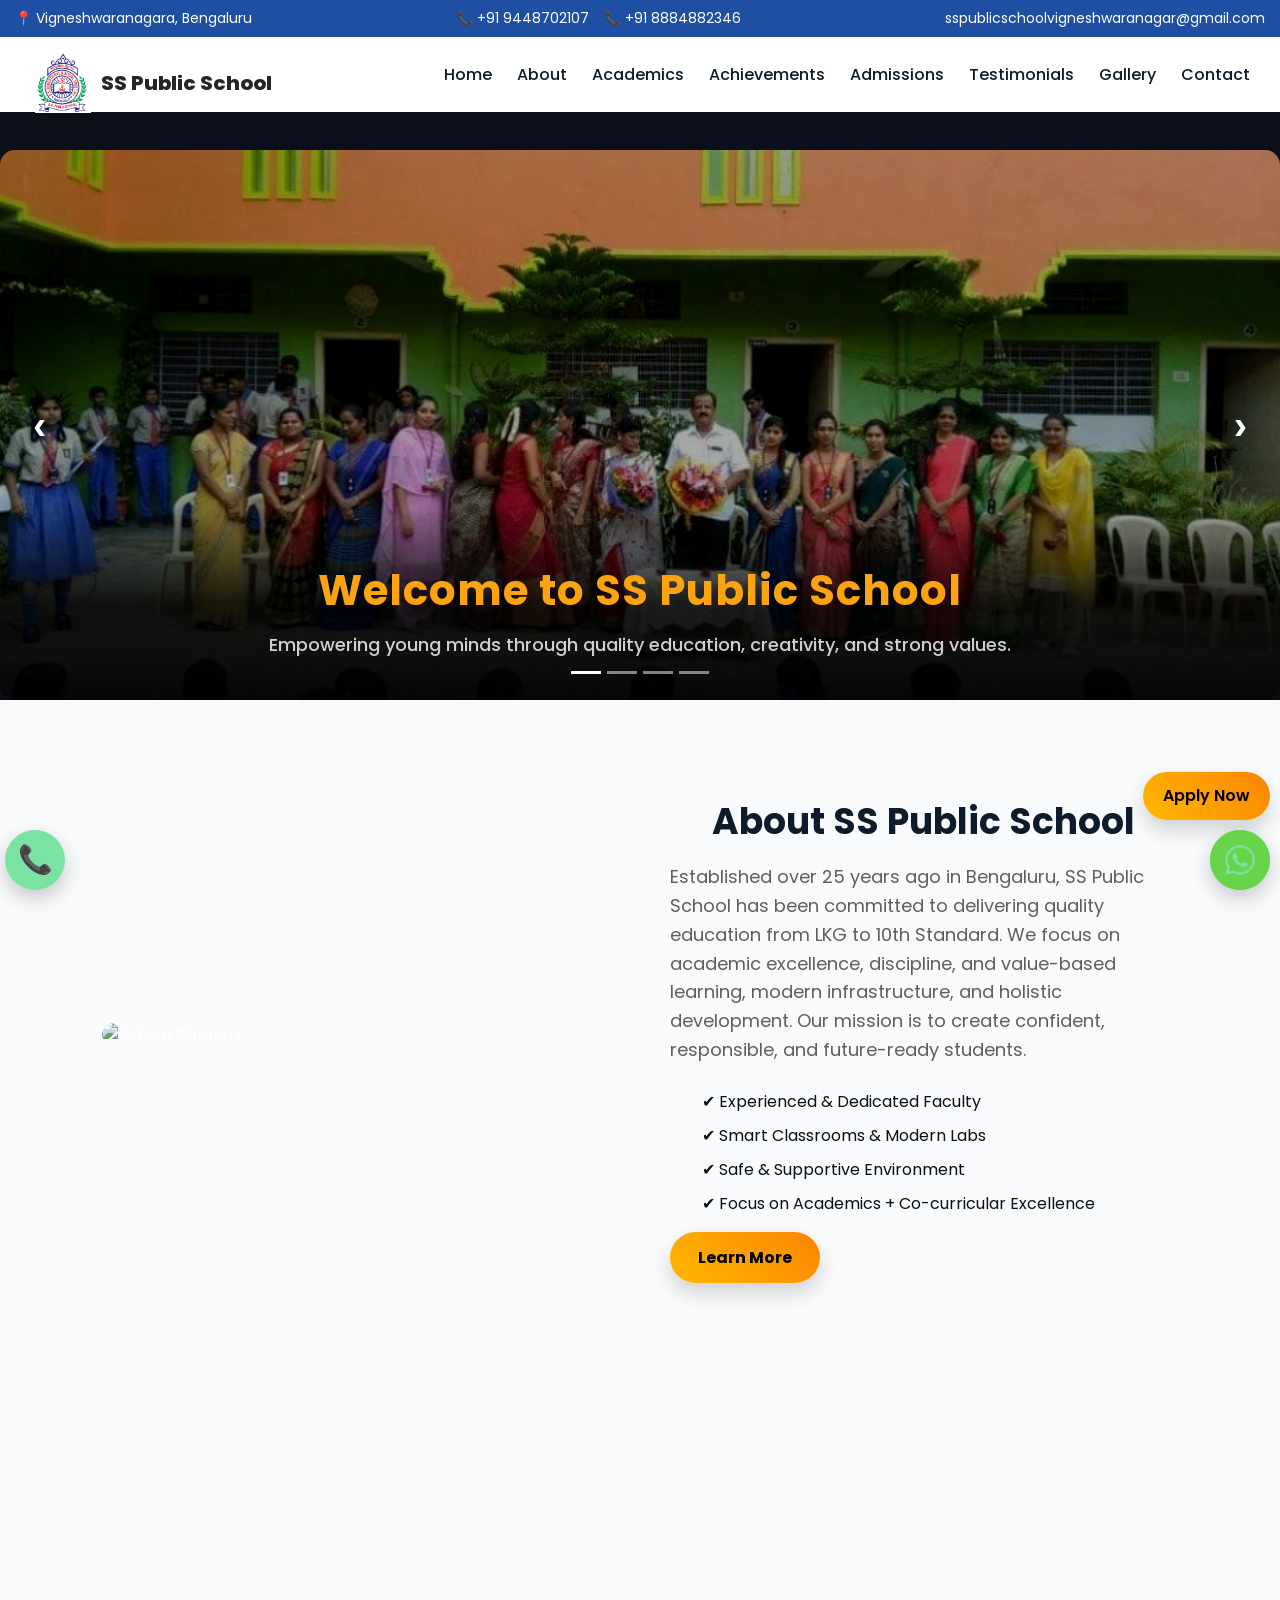
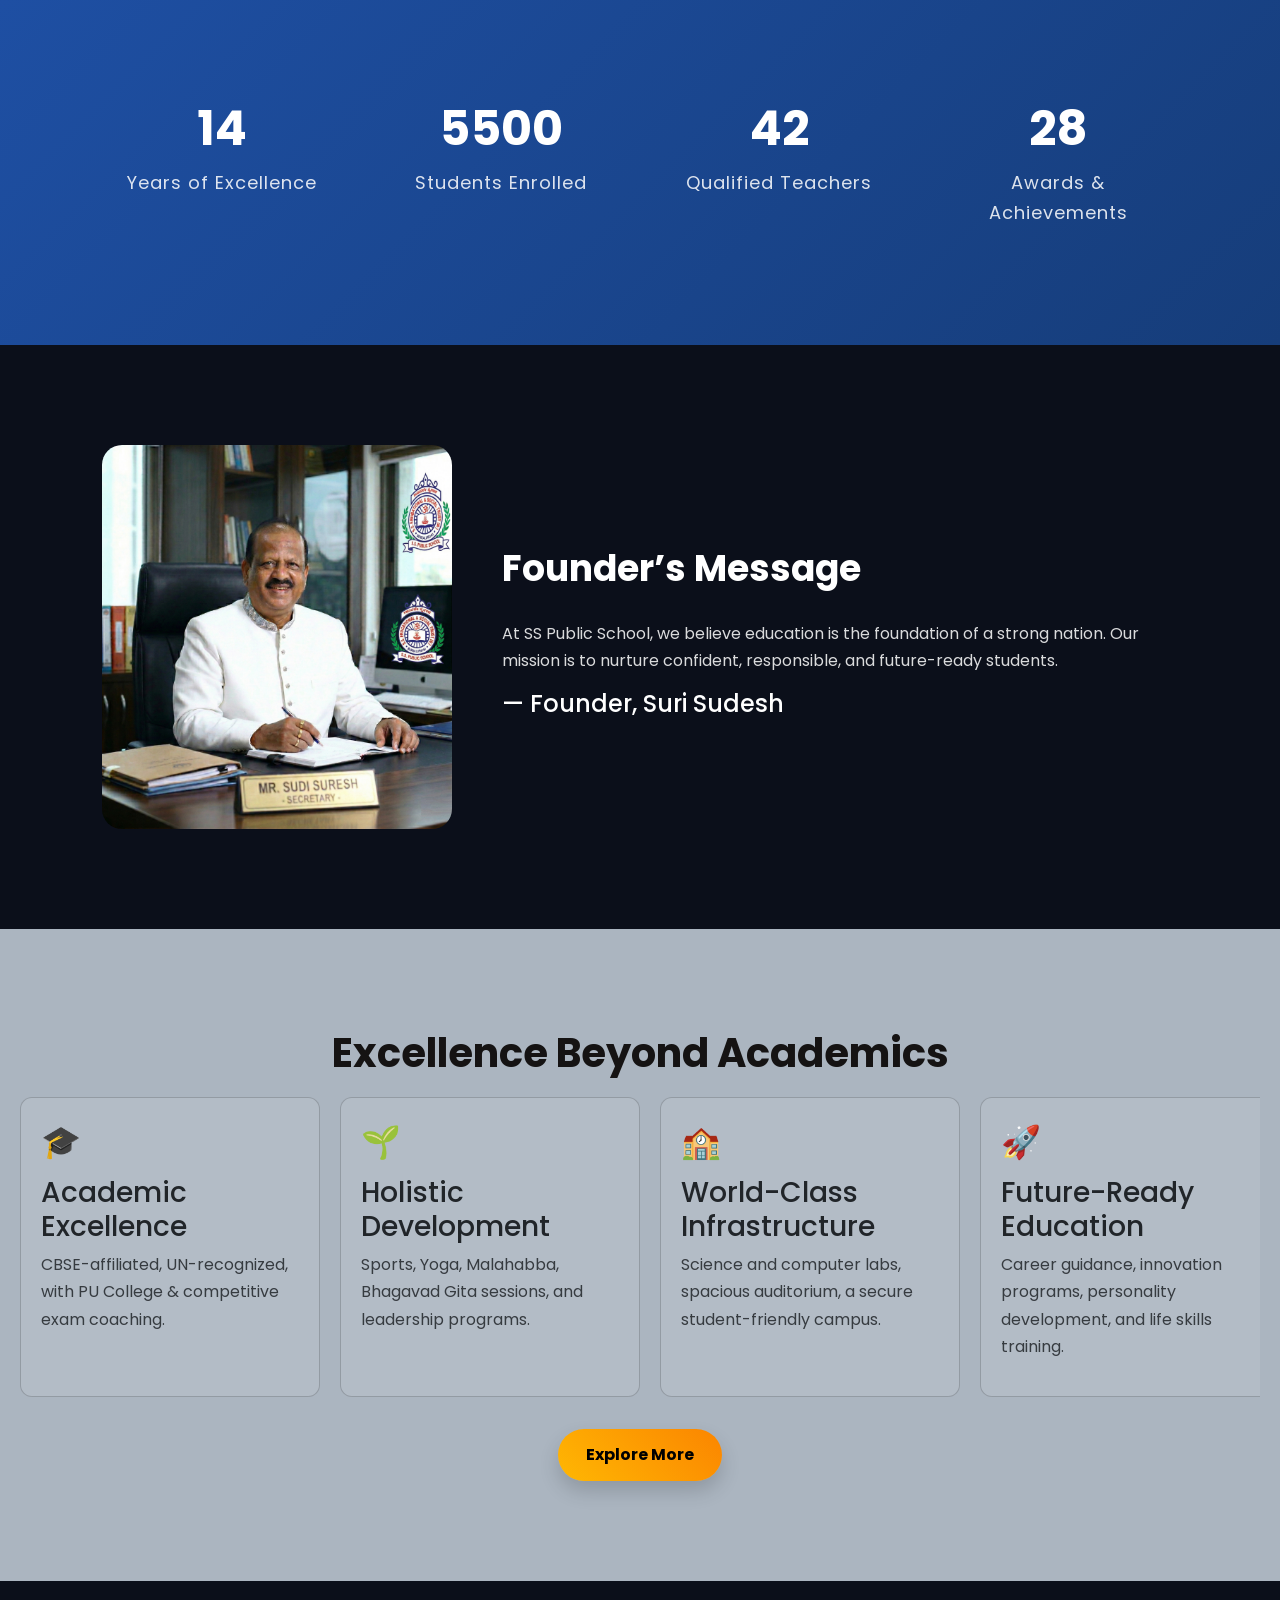
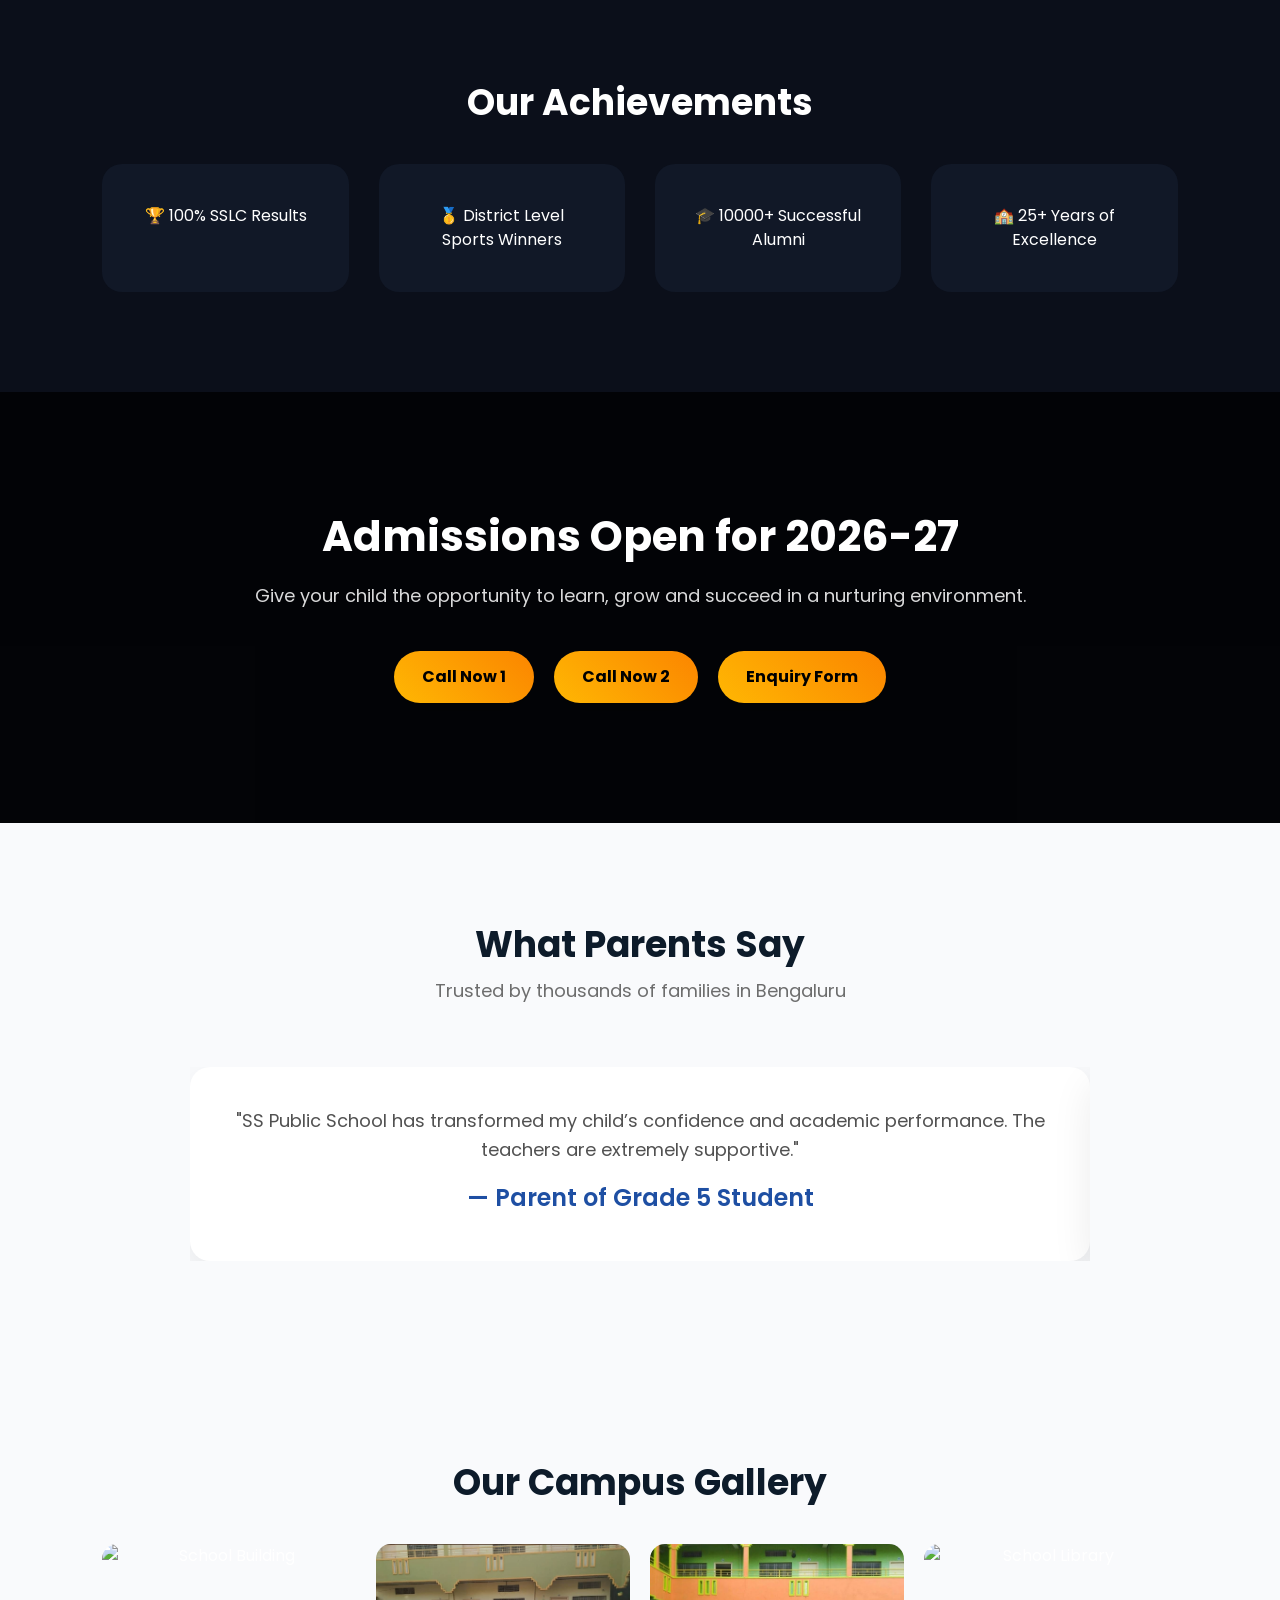
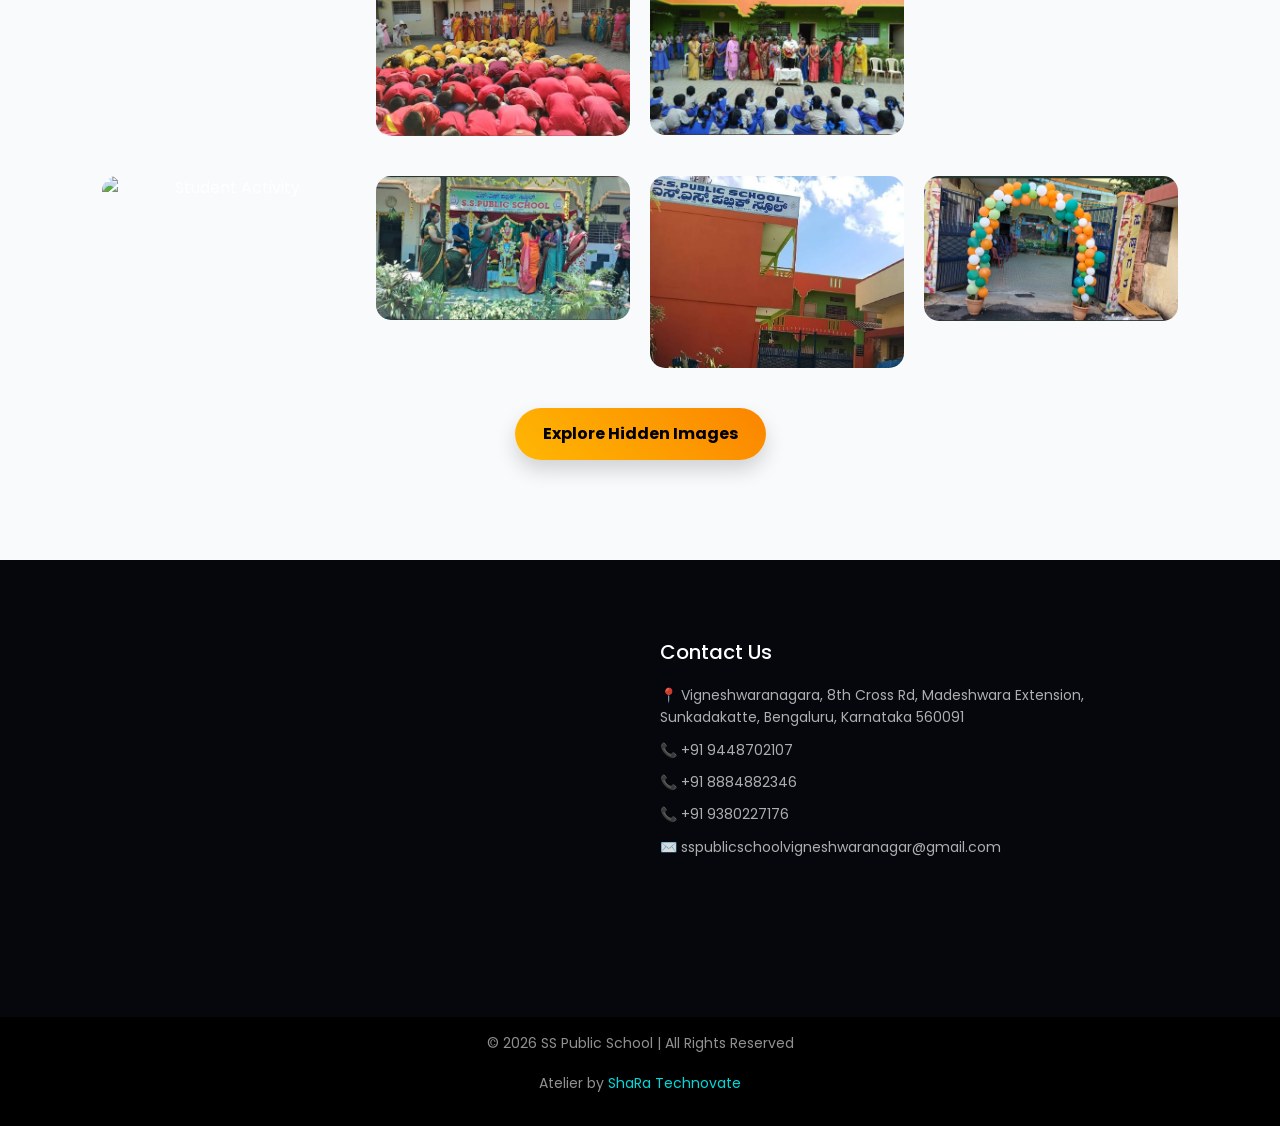
==== commit 199e37e1: "final draft 1" ====
--- a/index.html
+++ b/index.html
@@ -76,28 +76,28 @@
     </div>
     <div class="carousel-inner">
       <div class="carousel-item active">
-        <img src="/SSPublicSchool/schl1.jpeg" class="d-block w-100" alt="Welcome to SS Public School">
+        <img src="schl1.jpeg" class="d-block w-100" alt="Welcome to SS Public School">
         <div class="carousel-caption d-none d-md-block">
           <h5>Welcome to SS Public School</h5>
           <p>Empowering young minds through quality education, creativity, and strong values.</p>
         </div>
       </div>
       <div class="carousel-item">
-        <img src="/SSPublicSchool/schl2.jpeg" class="d-block w-100" alt="Excellence in Education">
+        <img src="schl2.jpeg" class="d-block w-100" alt="Excellence in Education">
         <div class="carousel-caption d-none d-md-block">
           <h5>Excellence in Education</h5>
           <p>Providing knowledge, skills, and opportunities for every student to succeed.</p>
         </div>
       </div>
       <div class="carousel-item">
-        <img src="/SSPublicSchool/schl3.jpeg" class="d-block w-100" alt="A Place to Learn and Grow">
+        <img src="schl3.jpeg" class="d-block w-100" alt="A Place to Learn and Grow">
         <div class="carousel-caption d-none d-md-block">
           <h5>A Place to Learn and Grow</h5>
           <p>A safe and supportive environment where students discover their true potential.</p>
         </div>
       </div>
       <div class="carousel-item">
-        <img src="/SSPublicSchool/schl1.jpeg" class="d-block w-100" alt="Beyond Academics">
+        <img src="schl4.jpeg" class="d-block w-100" alt="Beyond Academics">
         <div class="carousel-caption d-none d-md-block">
           <h5>Beyond Academics</h5>
           <p>Encouraging sports, arts, and creativity for the holistic development of every student.</p>
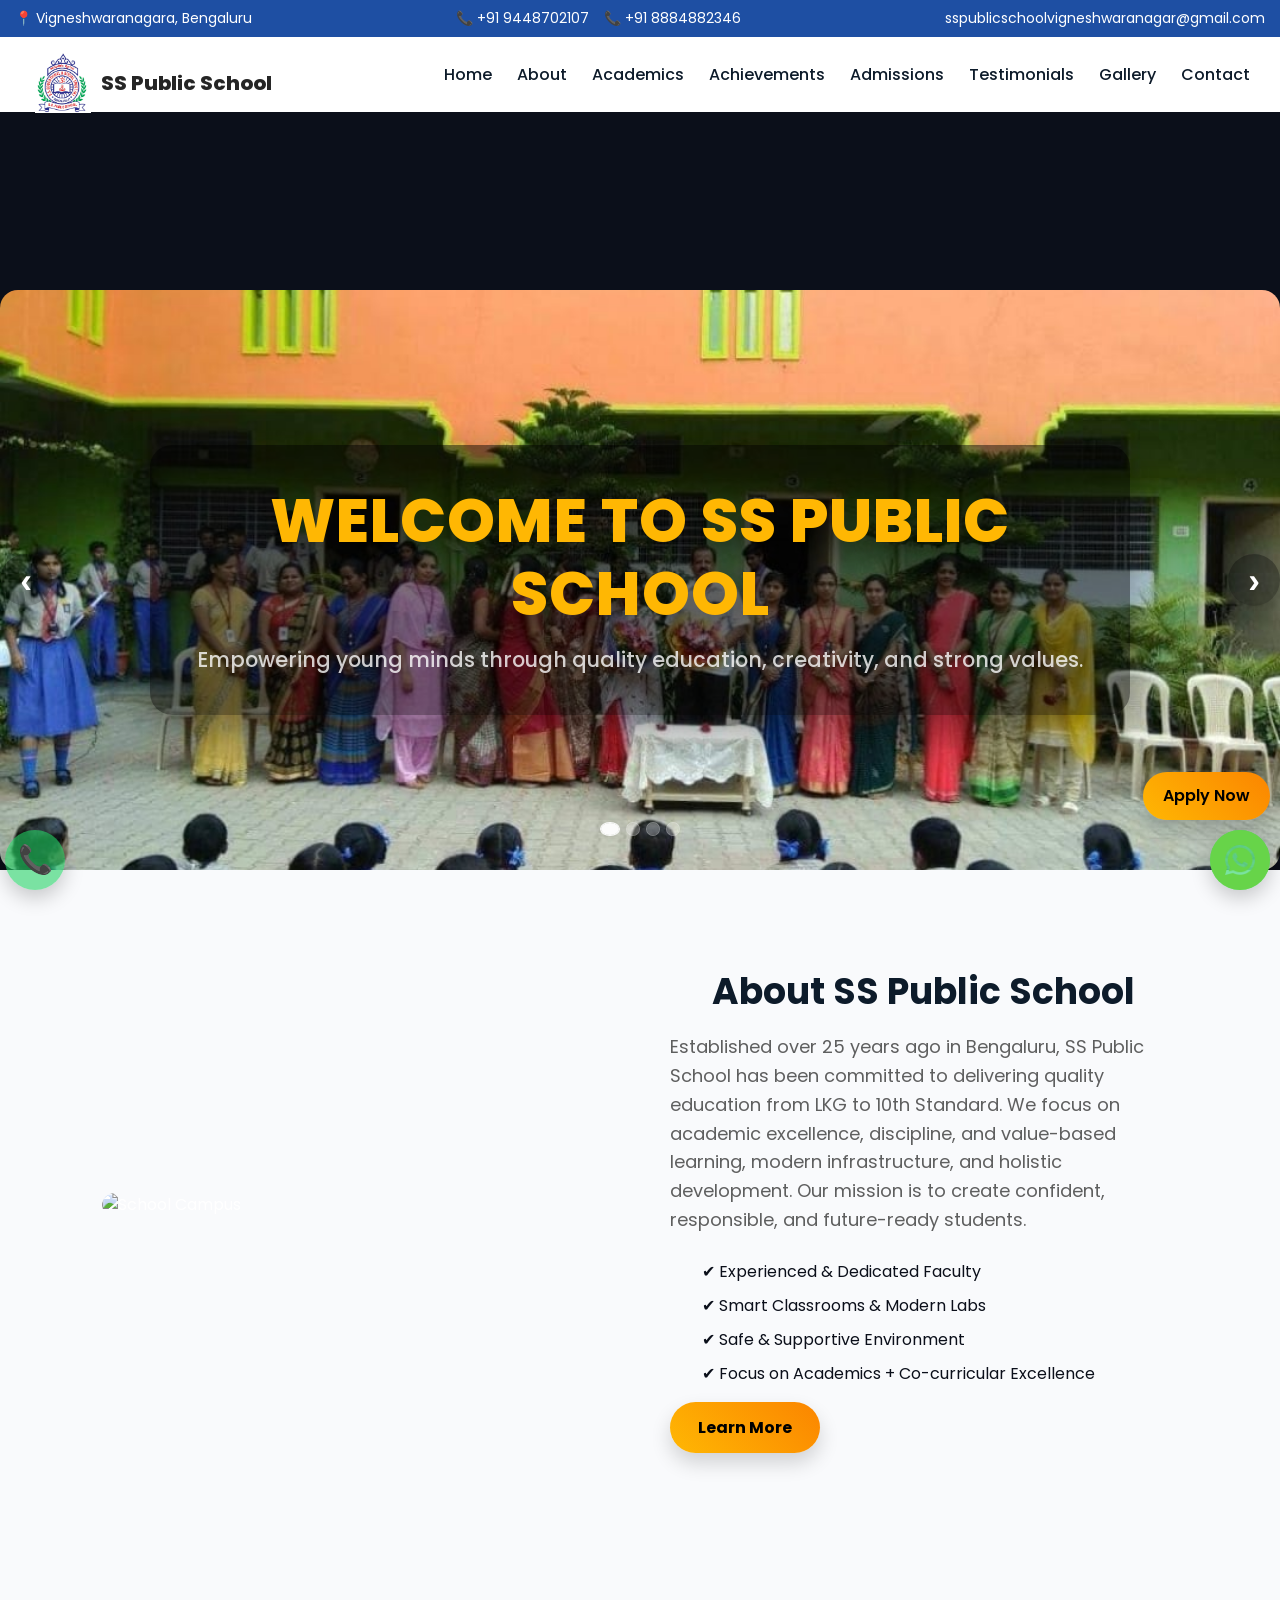
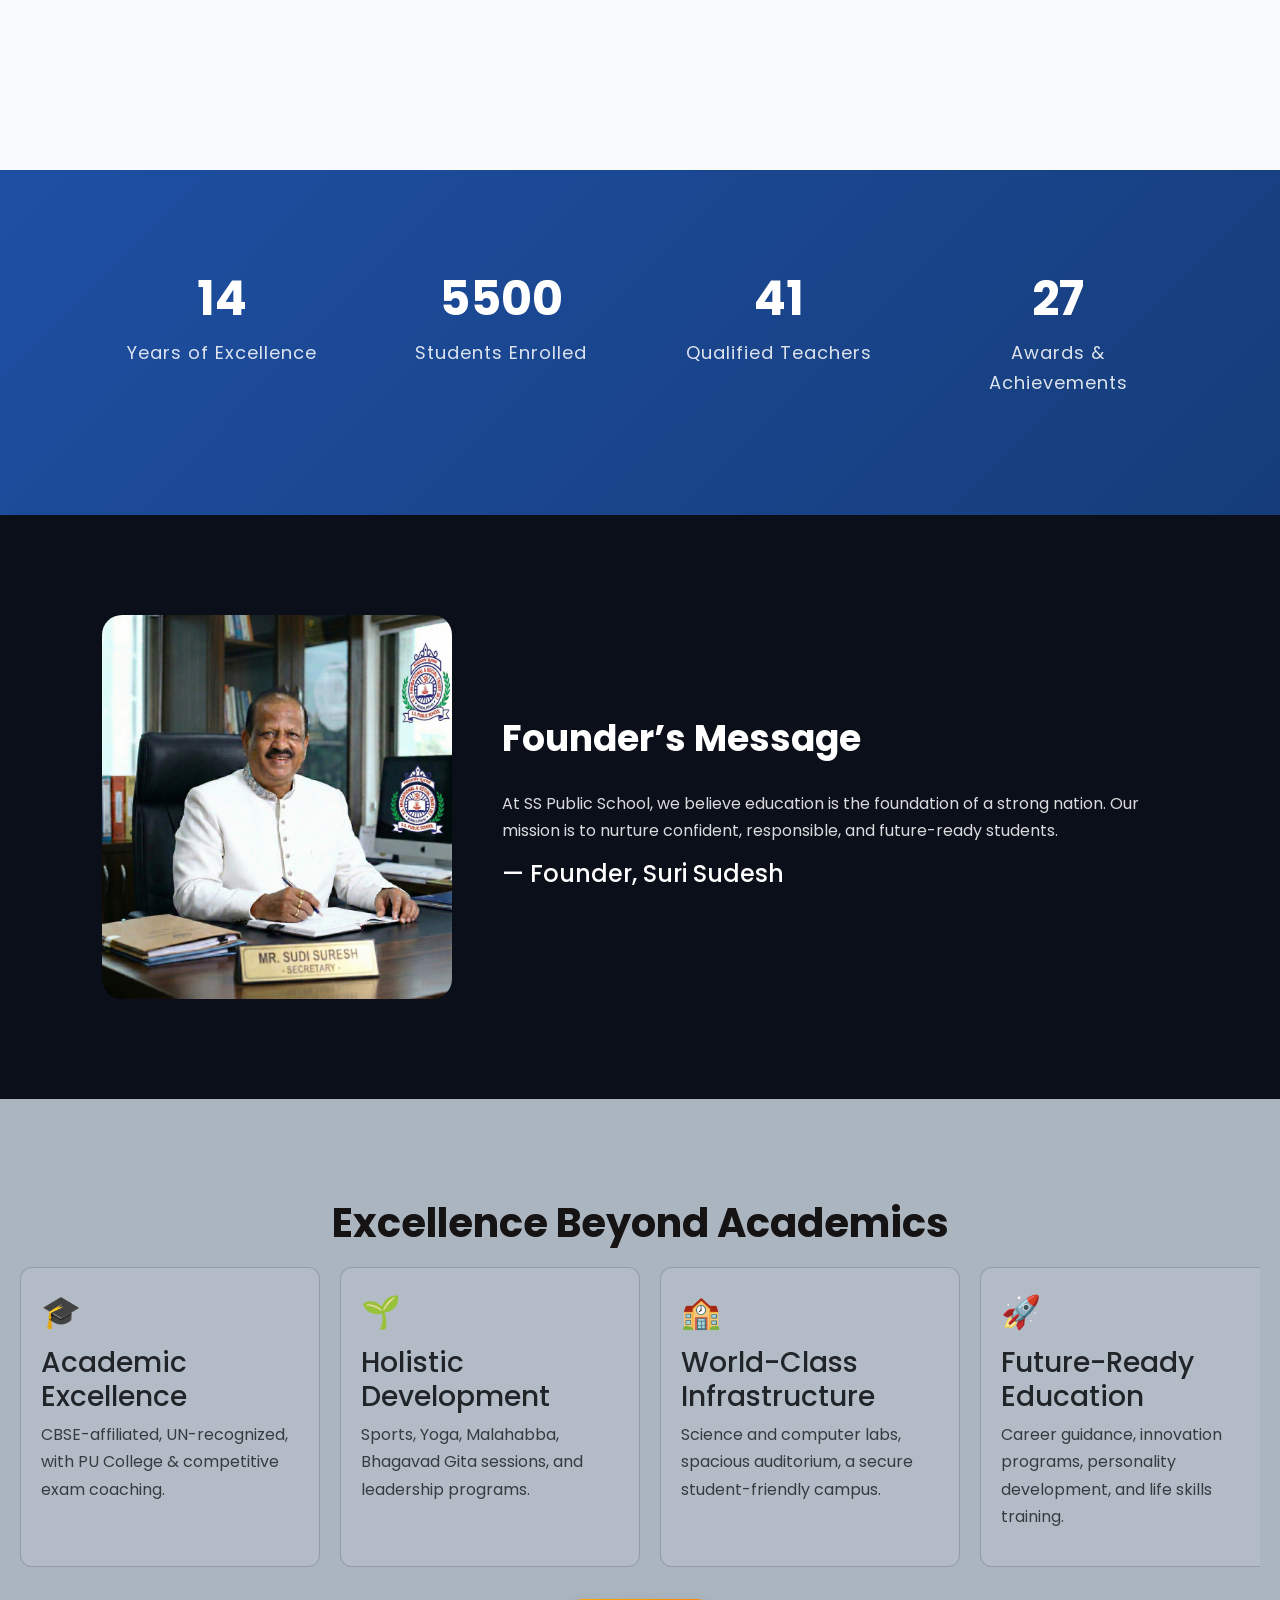
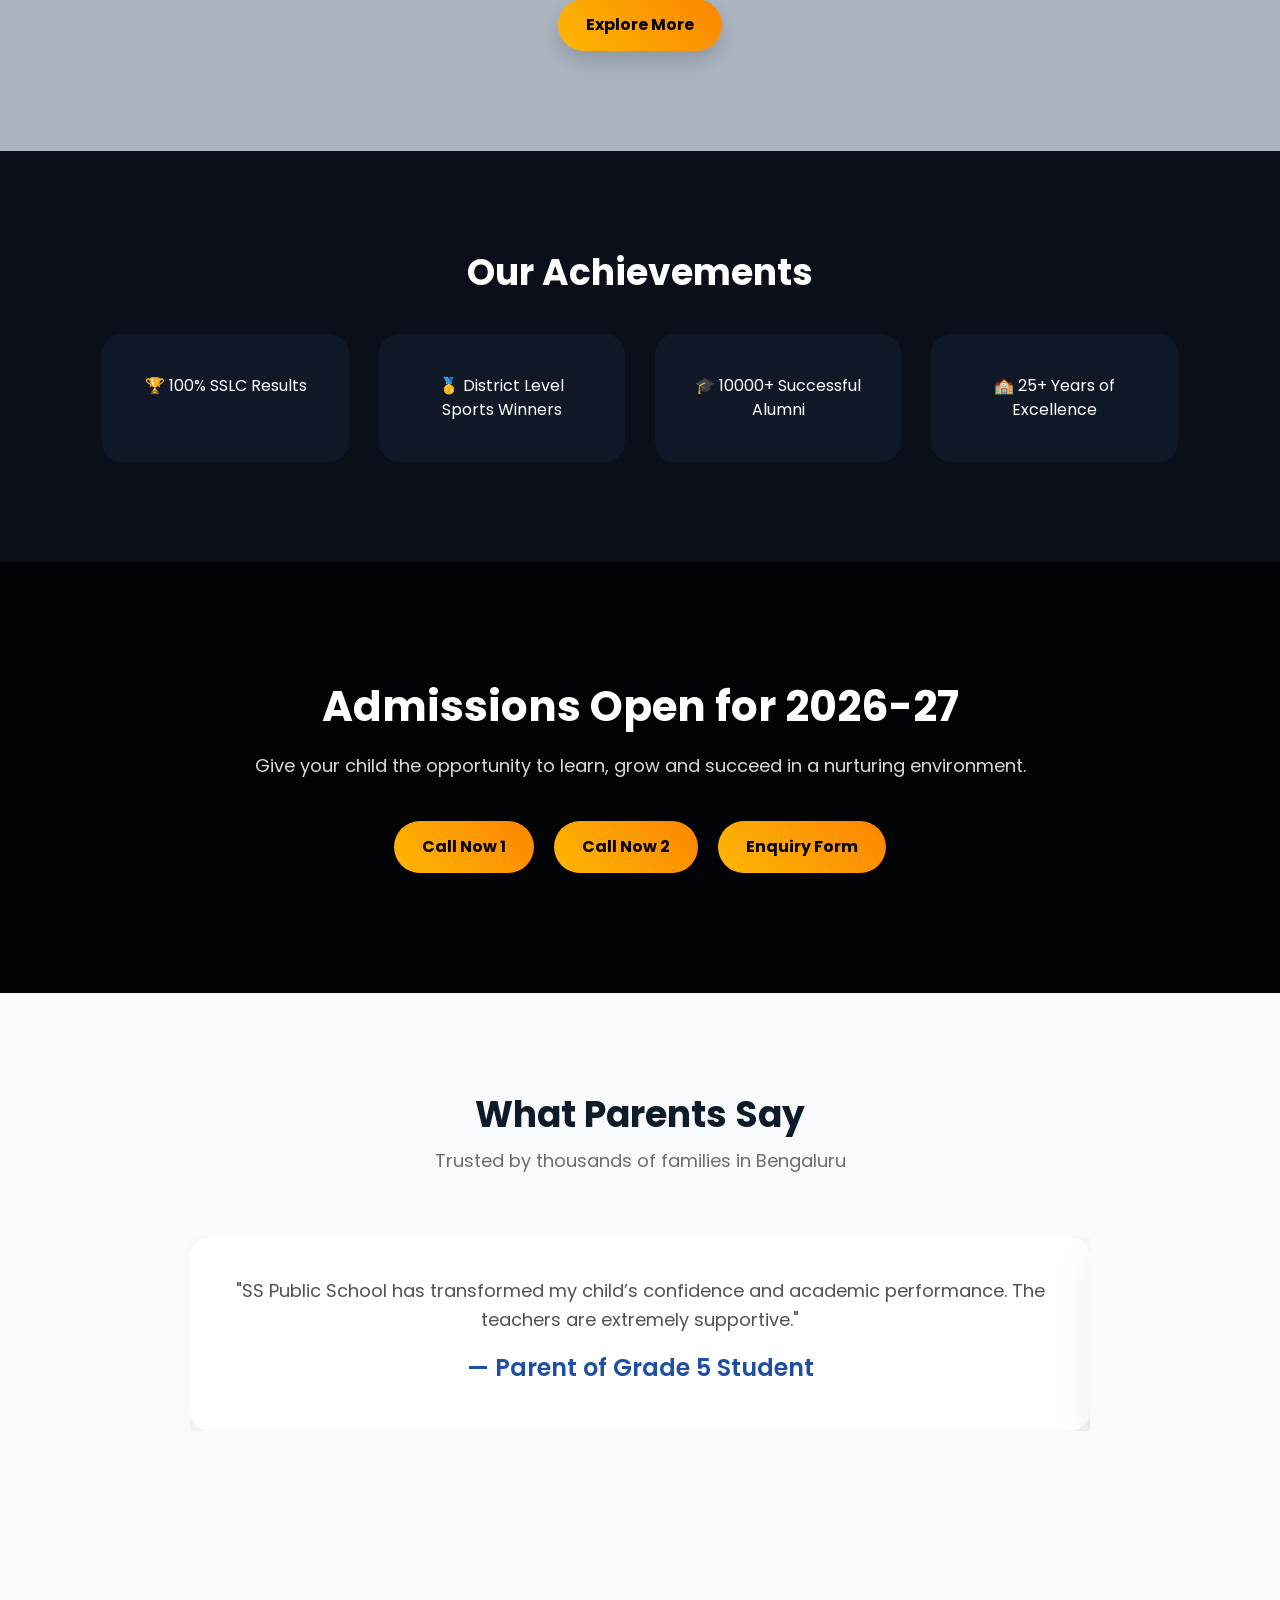
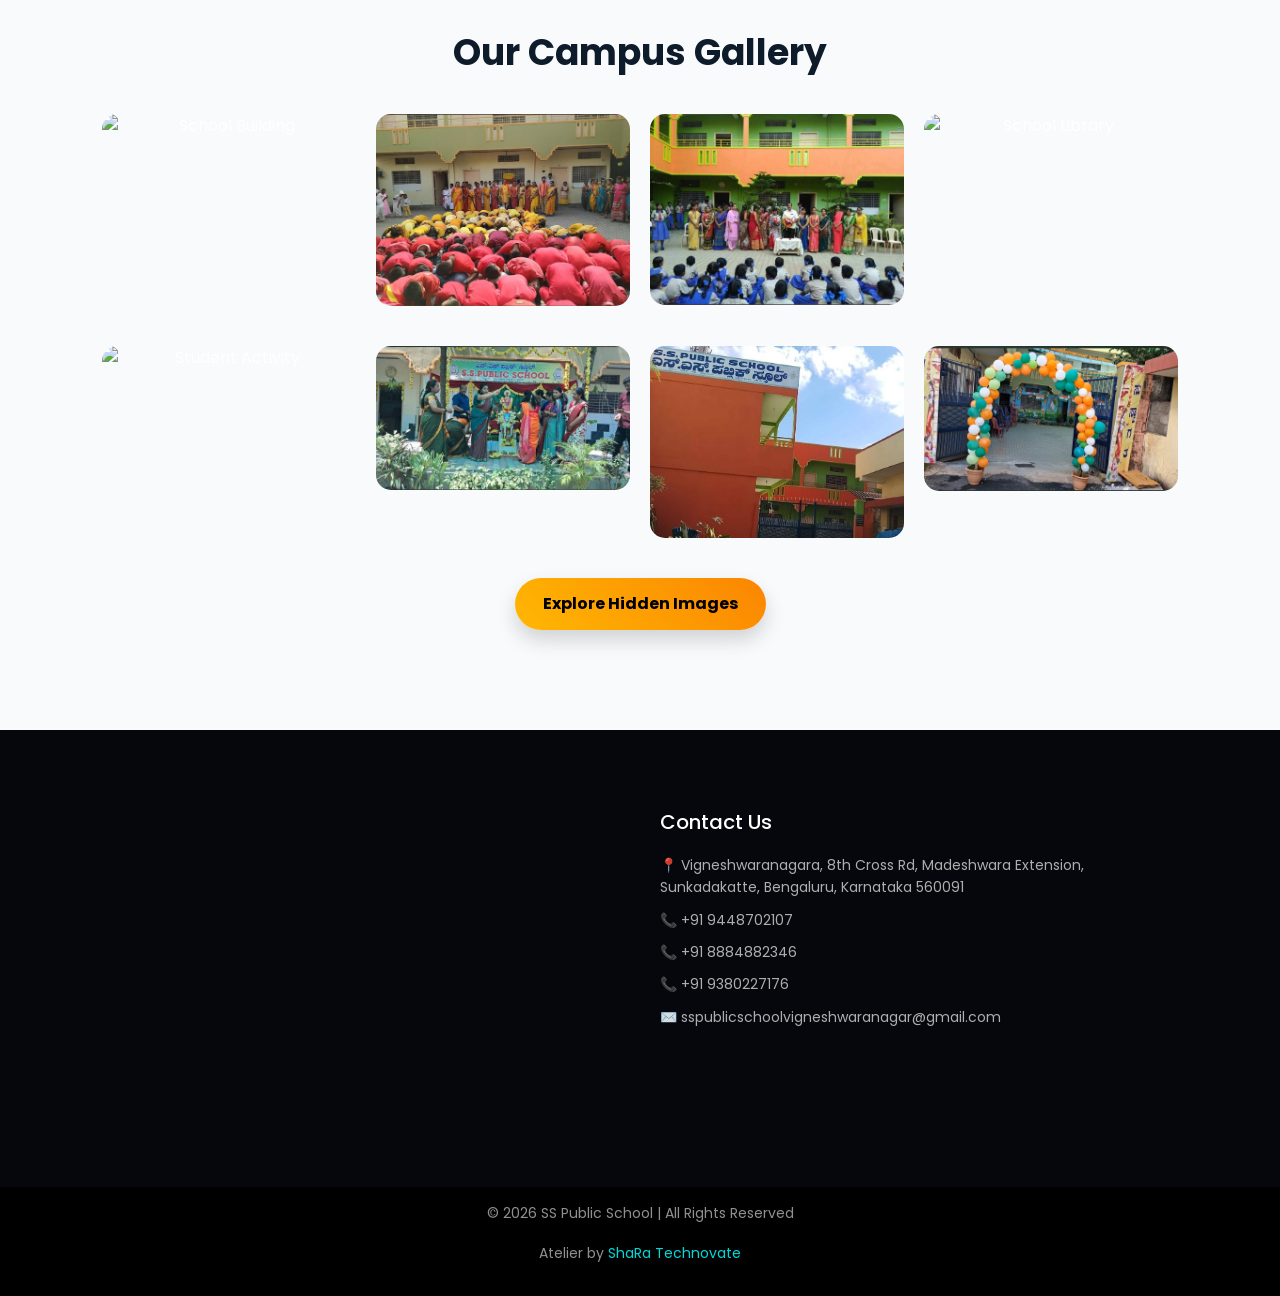
==== commit 92bf690e: "nav bar fixed" ====
--- a/index.html
+++ b/index.html
@@ -63,7 +63,8 @@
     </nav>
   </header>
 
-  <div id="carouselExampleCaptions" class="carousel slide carousel-fade" data-bs-ride="carousel">
+  <div id="carouselExampleCaptions" class="carousel slide carousel-fade" data-bs-ride="carousel"
+    data-bs-interval="3000">
     <div class="carousel-indicators">
       <button type="button" data-bs-target="#carouselExampleCaptions" data-bs-slide-to="0" class="active"
         aria-current="true" aria-label="Slide 1"></button>
@@ -77,33 +78,34 @@
     <div class="carousel-inner">
       <div class="carousel-item active">
         <img src="schl1.jpeg" class="d-block w-100" alt="Welcome to SS Public School">
-        <div class="carousel-caption d-none d-md-block">
+        <div class="carousel-caption">
           <h5>Welcome to SS Public School</h5>
           <p>Empowering young minds through quality education, creativity, and strong values.</p>
         </div>
       </div>
       <div class="carousel-item">
         <img src="schl2.jpeg" class="d-block w-100" alt="Excellence in Education">
-        <div class="carousel-caption d-none d-md-block">
+        <div class="carousel-caption">
           <h5>Excellence in Education</h5>
           <p>Providing knowledge, skills, and opportunities for every student to succeed.</p>
         </div>
       </div>
       <div class="carousel-item">
         <img src="schl3.jpeg" class="d-block w-100" alt="A Place to Learn and Grow">
-        <div class="carousel-caption d-none d-md-block">
+        <div class="carousel-caption">
           <h5>A Place to Learn and Grow</h5>
           <p>A safe and supportive environment where students discover their true potential.</p>
         </div>
       </div>
       <div class="carousel-item">
         <img src="schl4.jpeg" class="d-block w-100" alt="Beyond Academics">
-        <div class="carousel-caption d-none d-md-block">
+        <div class="carousel-caption">
           <h5>Beyond Academics</h5>
           <p>Encouraging sports, arts, and creativity for the holistic development of every student.</p>
         </div>
       </div>
     </div>
+
     <button class="carousel-control-prev" type="button" data-bs-target="#carouselExampleCaptions" data-bs-slide="prev">
       <span class="carousel-control-prev-icon" aria-hidden="true"></span>
       <span class="visually-hidden">Previous</span>
@@ -113,6 +115,9 @@
       <span class="visually-hidden">Next</span>
     </button>
   </div>
+
+
+
 
   <section class="about reveal" id="about">
     <div class="about-container">
--- a/index.css
+++ b/index.css
@@ -167,91 +167,112 @@
   /* adjust to header height */
 }
 
-/* ================= CAROUSEL STYLING ================= */
-
+/* ================= CAROUSEL (Hero Slider) ================= */
 .carousel {
-  margin-top: 0;
+  margin-top: 140px;
+  /* space below fixed header */
   overflow: hidden;
 }
 
 .carousel-inner {
-  height: 550px;
-  border-radius: 15px;
+  height: 580px;
+  border-radius: 18px;
   overflow: hidden;
-  box-shadow: 0 15px 45px rgba(0, 0, 0, 0.2);
+  box-shadow: 0 15px 40px rgba(0, 0, 0, 0.35);
 }
 
 .carousel-item {
   height: 100%;
   position: relative;
-  transition: opacity 0.6s ease-in-out;
 }
 
 .carousel-item img {
   width: 100%;
   height: 100%;
   object-fit: cover;
-  filter: brightness(0.65) contrast(1.1);
+  /* filter: brightness(0.68) contrast(1.08); */
 }
 
 .carousel-caption {
   position: absolute;
-  bottom: 0;
-  left: 0;
-  right: 0;
-  background: linear-gradient(180deg, rgba(0, 0, 0, 0) 0%, rgba(0, 0, 0, 0.8) 50%, rgba(0, 0, 0, 0.95) 100%);
-  padding: 60px 30px 40px;
-  color: white;
-  display: block !important;
-  text-align: center;
-  opacity: 1 !important;
+  top: 50%;
+  left: 50%;
+  transform: translate(-50%, -50%);
+  width: min(94%, 980px);
+  padding: 2.5rem 2.2rem;
+  background: rgba(0, 0, 0, 0.5);
+  border-radius: 22px;
+  text-align: center;
+  box-shadow: 0 20px 45px rgba(0, 0, 0, 0.4);
+  /* backdrop-filter: blur(8px); */
 }
 
 .carousel-caption h5 {
-  font-size: 42px;
-  font-weight: 700;
-  margin-bottom: 15px;
-  color: #fca311;
+  font-size: clamp(2.4rem, 5vw, 3.8rem);
+  font-weight: 800;
+  margin-bottom: 0.75rem;
+  color: #ffb703;
   letter-spacing: 1px;
+  text-transform: uppercase;
+  text-shadow: 0 12px 28px rgba(0, 0, 0, 0.5);
 }
 
 .carousel-caption p {
-  font-size: 18px;
-  color: #f1f1f1;
+  font-size: clamp(1rem, 2vw, 1.3rem);
+  color: rgba(255, 255, 255, 0.92);
   line-height: 1.6;
   margin: 0;
   font-weight: 500;
 }
 
-
-/* Carousel Control Buttons */
+.carousel-indicators {
+  bottom: 18px;
+}
+
+.carousel-indicators [data-bs-target] {
+  width: 12px;
+  height: 12px;
+  border-radius: 50%;
+  background-color: rgba(255, 255, 255, 0.55);
+  border: 1px solid rgba(255, 255, 255, 0.8);
+  transition: all 0.3s ease;
+}
+
+.carousel-indicators .active {
+  width: 18px;
+  background-color: rgba(255, 255, 255, 0.95);
+  border-color: rgba(255, 255, 255, 0.95);
+}
+
 .carousel-control-prev,
 .carousel-control-next {
-  /* shrink to icon size and remove any background */
-  width: auto;
-  height: auto;
-  padding: 8px;
-  /* clickable padding around icon */
+  width: 52px;
+  height: 52px;
+  padding: 0;
   top: 50%;
   transform: translateY(-50%);
   color: #fff;
-  /* arrow color */
-  background: transparent;
-  /* no background at all */
+  background: rgba(0, 0, 0, 0.35);
+  border-radius: 999px;
   opacity: 1;
   transition: all 0.3s ease;
   display: flex;
   align-items: center;
   justify-content: center;
+  box-shadow: 0 10px 25px rgba(0, 0, 0, 0.35);
+}
+
+.carousel-control-prev:hover,
+.carousel-control-next:hover {
+  background: rgba(0, 0, 0, 0.55);
+  transform: translateY(-50%) scale(1.05);
 }
 
 .carousel-control-prev-icon,
 .carousel-control-next-icon {
-  /* remove default background and use text arrows instead */
   background-image: none;
   width: auto;
   height: auto;
-  filter: none;
   position: relative;
   display: inline-block;
 }
@@ -261,7 +282,7 @@
   content: '';
   font-family: sans-serif;
   font-weight: bold;
-  font-size: 2.5rem;
+  font-size: 2.2rem;
   color: #fff;
   line-height: 1;
 }
@@ -273,52 +294,42 @@
 .carousel-control-next-icon::before {
   content: '›';
 }
-
-.carousel-control-prev {
-  left: 25px;
-}
-
-.carousel-control-next {
-  right: 25px;
-}
-
-
 
 /* Mobile Carousel */
 @media (max-width: 768px) {
   .carousel-inner {
-    height: 350px;
+    height: 420px;
   }
 
   .carousel-caption {
-    padding: 30px 15px 20px;
+    width: 92%;
+    padding: 22px 18px;
   }
 
   .carousel-caption h5 {
-    font-size: 24px;
-    margin-bottom: 10px;
+    font-size: 2rem;
   }
 
   .carousel-caption p {
-    font-size: 14px;
+    font-size: 1rem;
   }
 
   .carousel-control-prev,
   .carousel-control-next {
-    width: 40px;
-    height: 40px;
+    width: 44px;
+    height: 44px;
   }
 
   .carousel-control-prev {
-    left: 10px;
+    left: 12px;
   }
 
   .carousel-control-next {
-    right: 10px;
+    right: 12px;
   }
 
   .carousel-indicators {
-    bottom: 15px;
+    bottom: 14px;
   }
 
   .carousel-indicators [data-bs-target] {
@@ -327,7 +338,7 @@
   }
 
   .carousel-indicators .active {
-    width: 28px;
+    width: 24px;
   }
 }
 
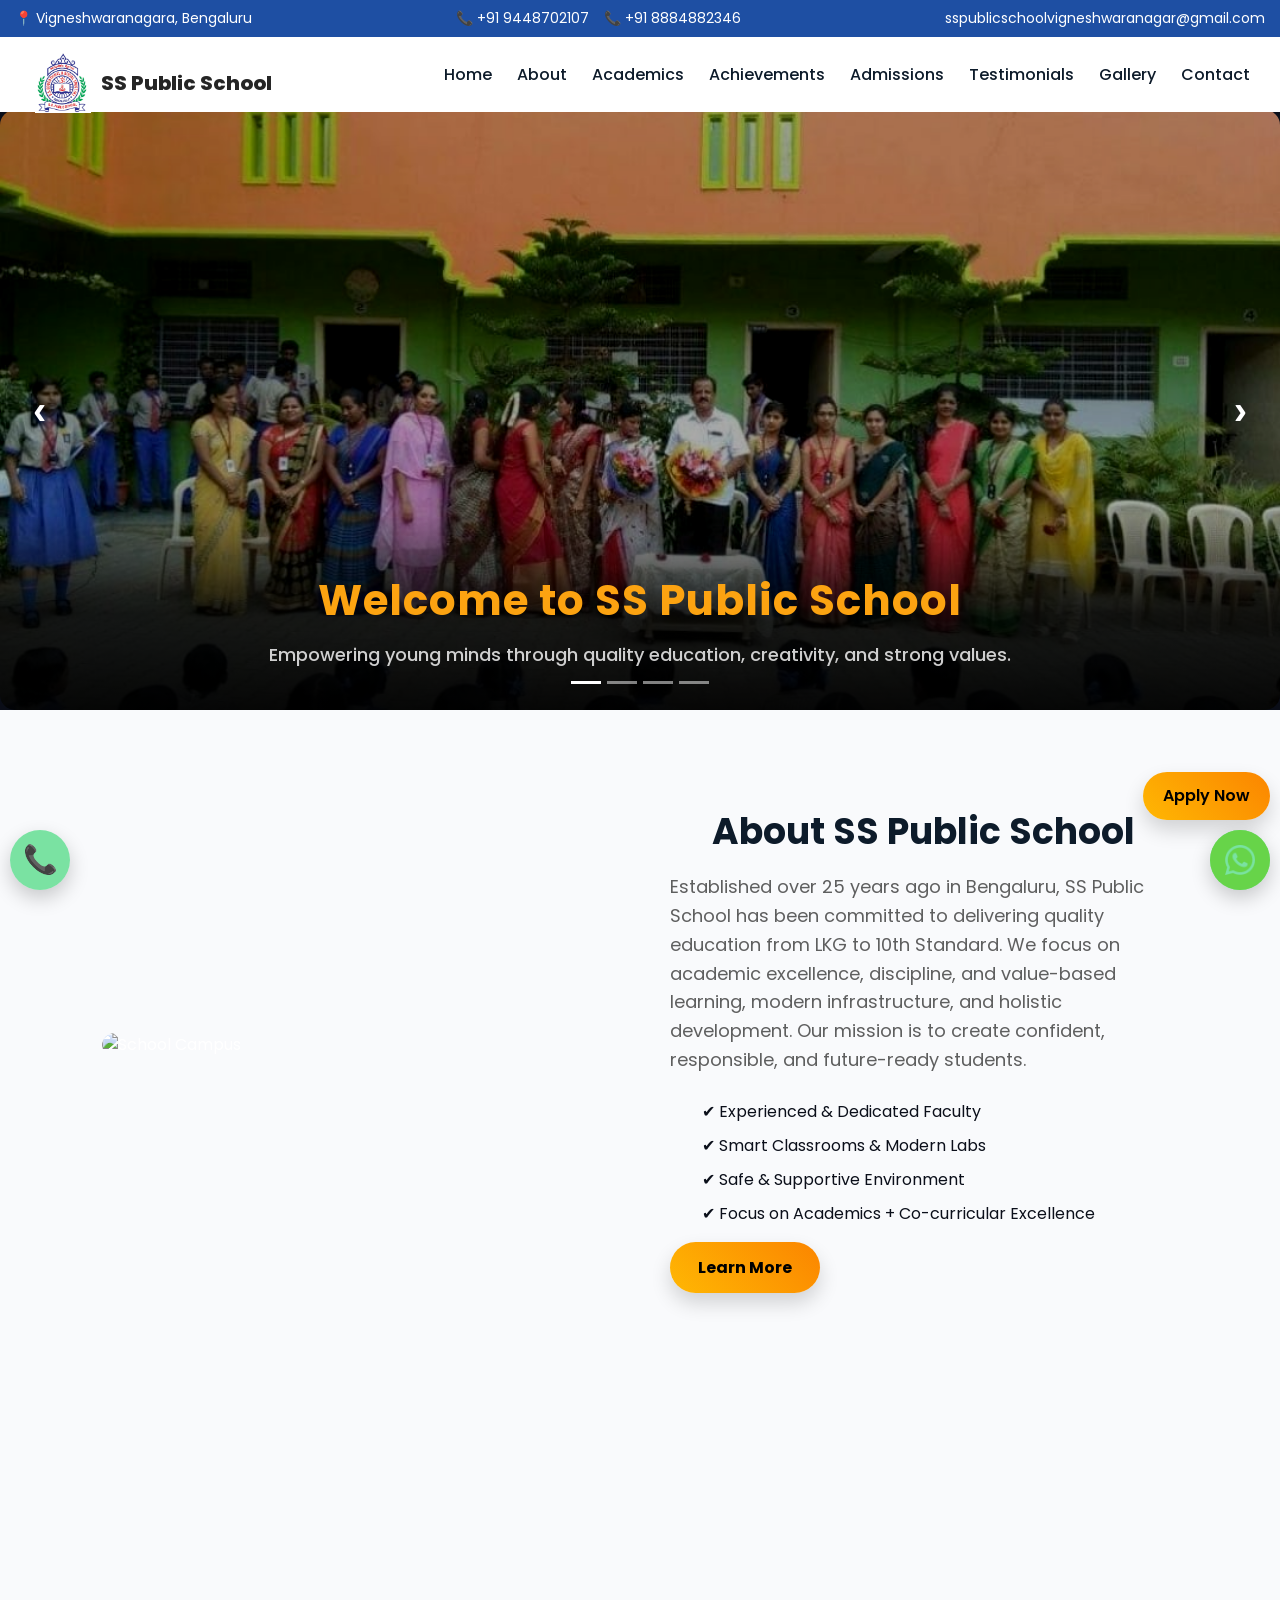
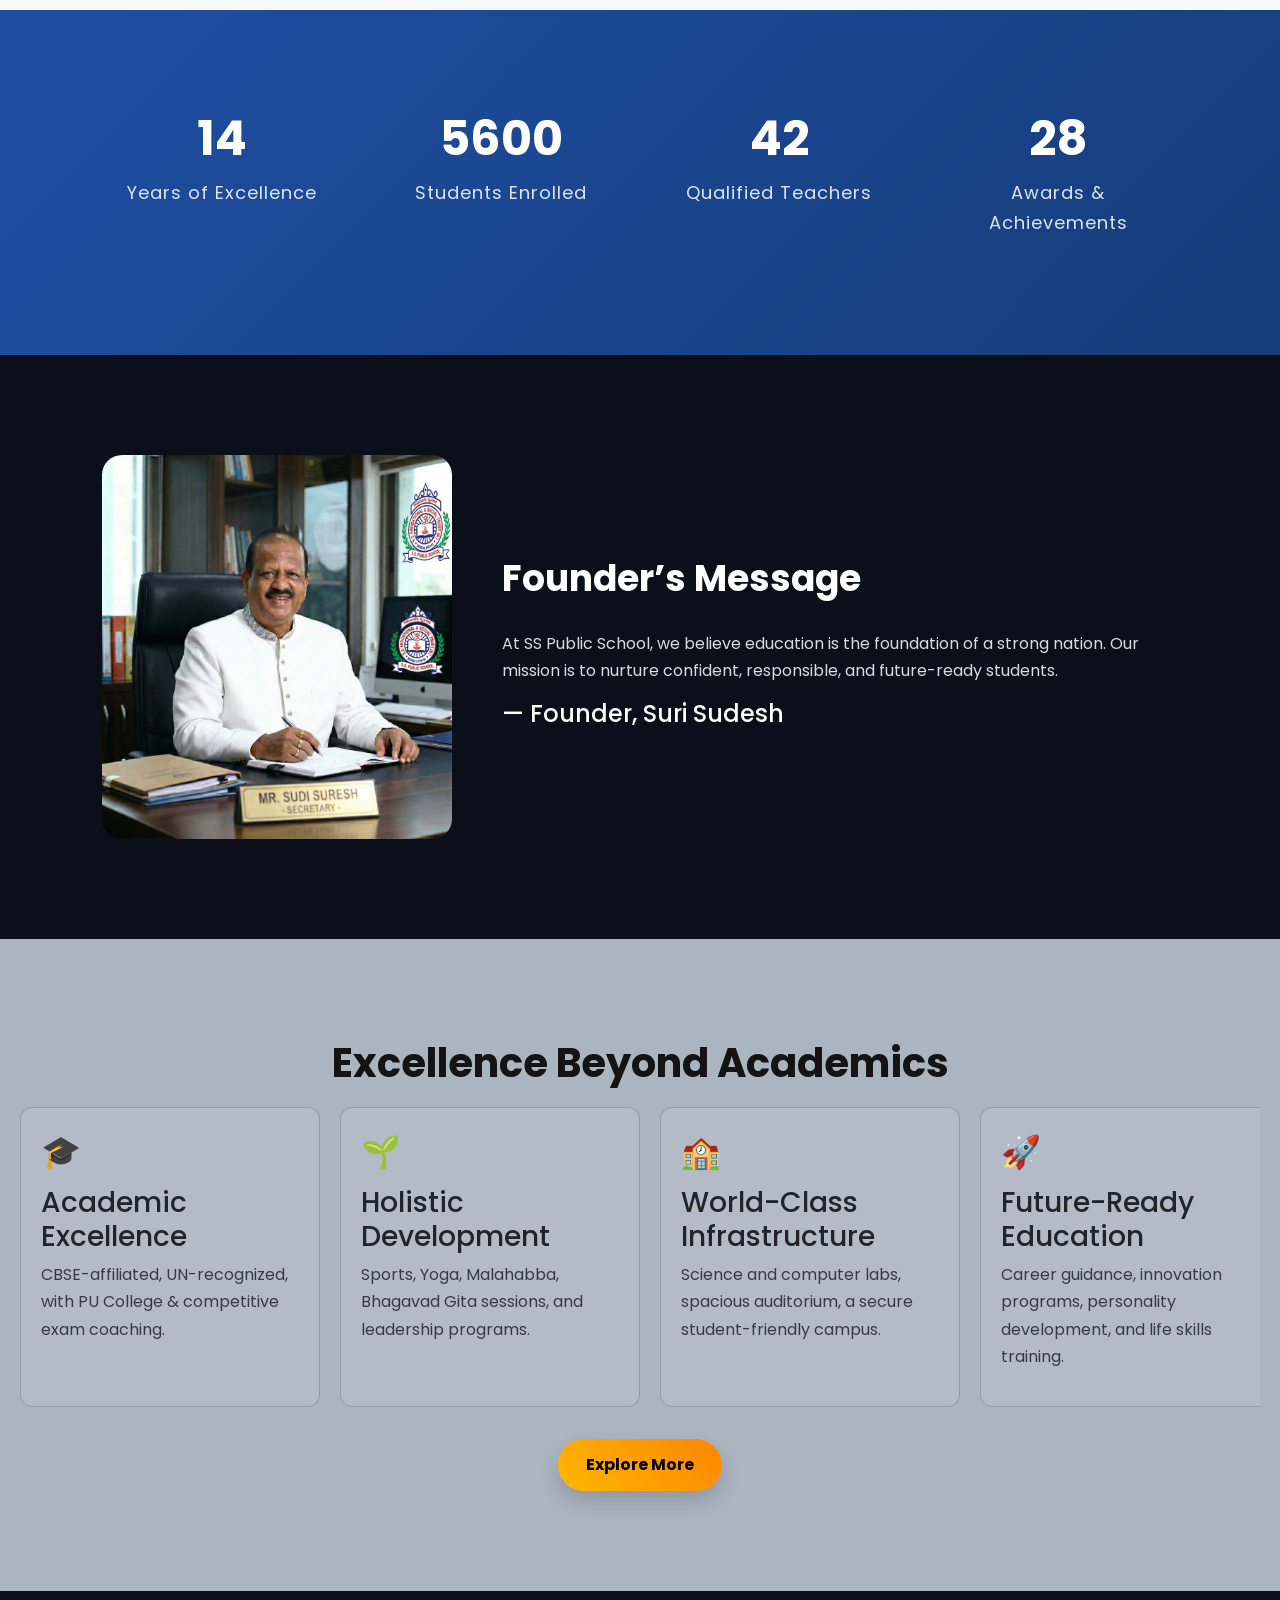
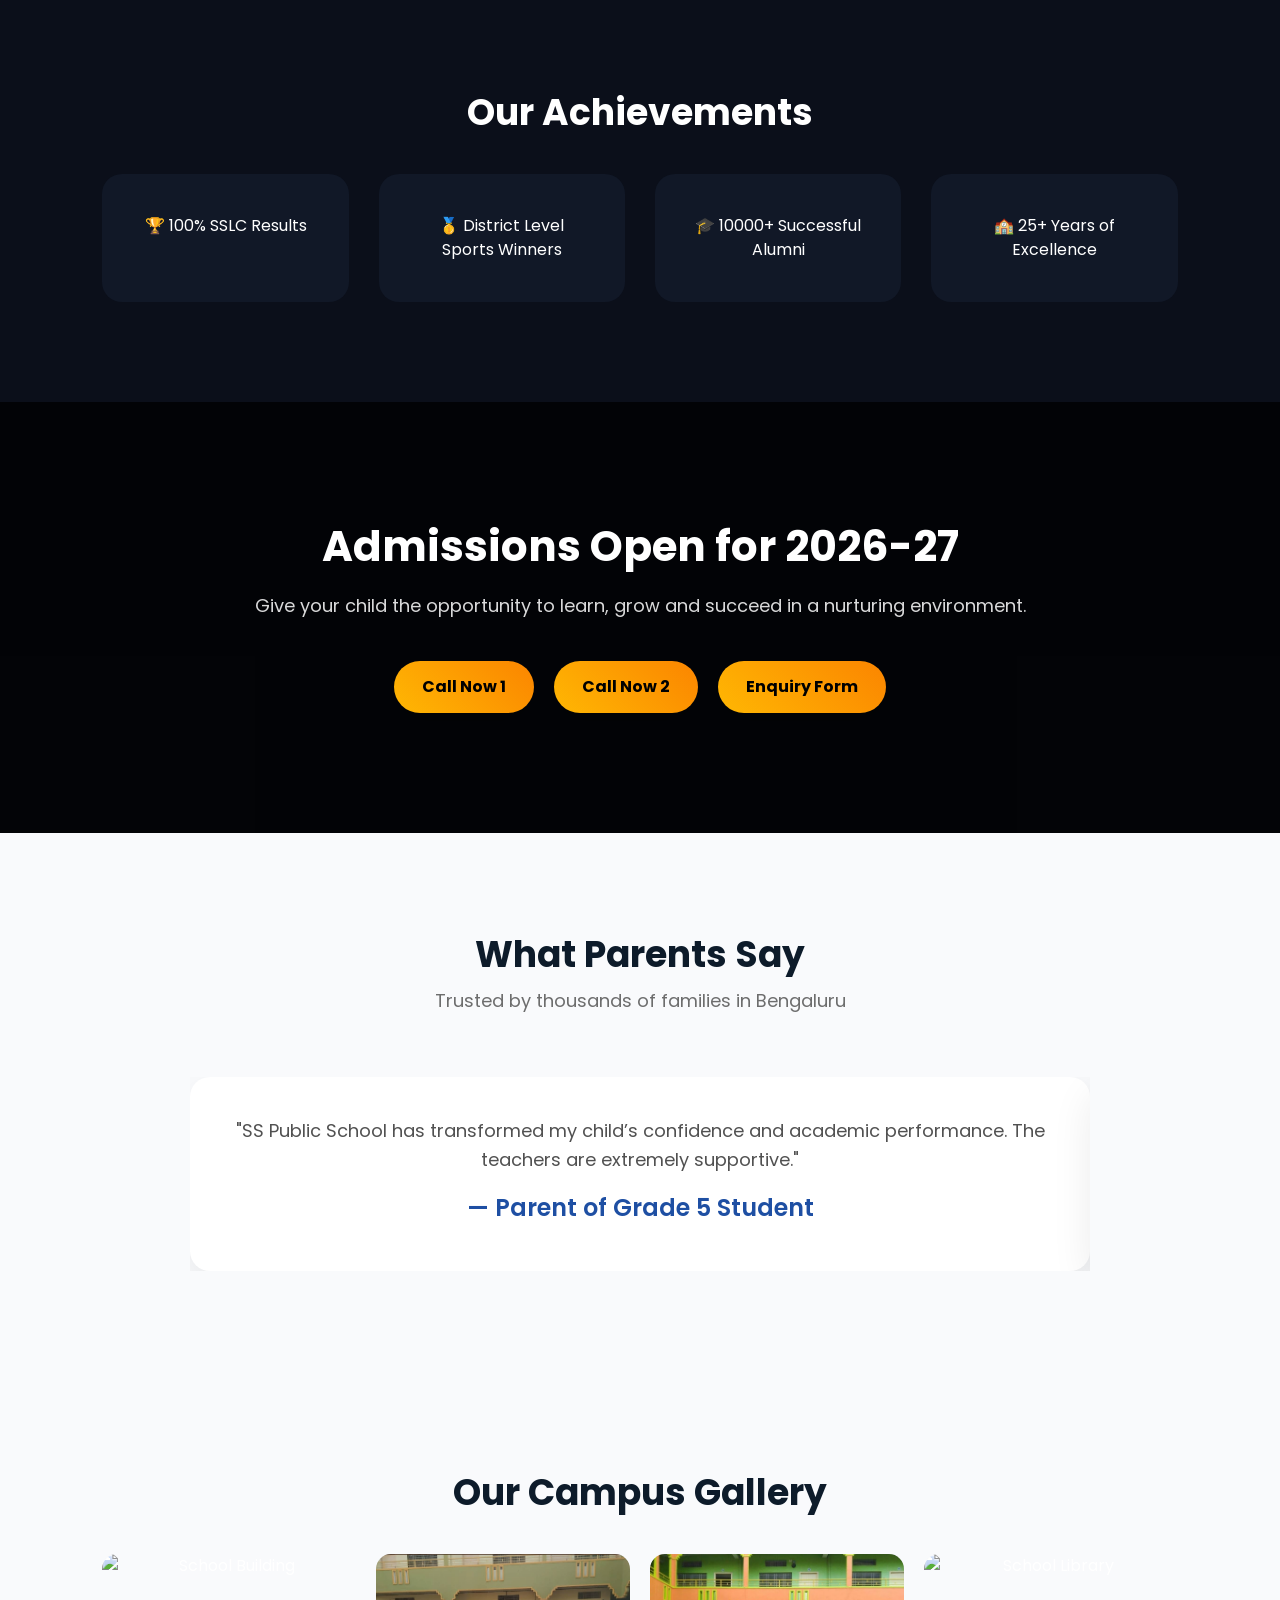
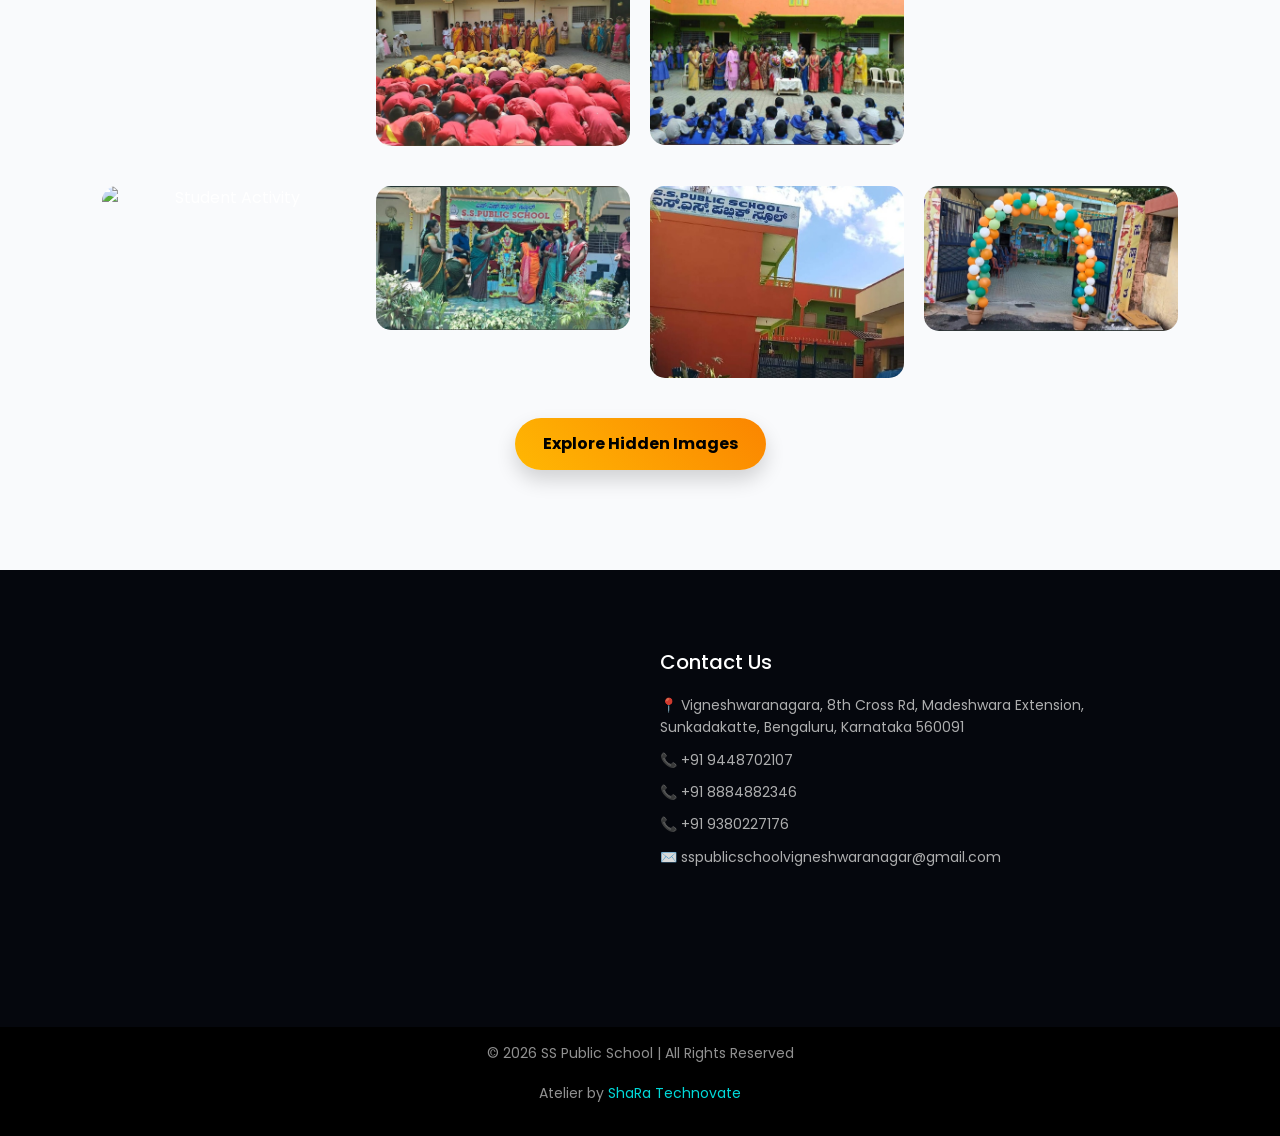
==== commit 8c27c50a: "final draft 2" ====
--- a/index.html
+++ b/index.html
@@ -51,7 +51,7 @@
       <div class="menu-toggle" id="menu-toggle">☰</div>
 
       <ul class="nav-links" id="nav-links">
-        <li><a href="#">Home</a></li>
+        <li><a href="#carouselExampleCaptions">Home</a></li>
         <li><a href="#about">About</a></li>
         <li><a href="#academics">Academics</a></li>
         <li><a href="#achievements">Achievements</a></li>
@@ -63,8 +63,7 @@
     </nav>
   </header>
 
-  <div id="carouselExampleCaptions" class="carousel slide carousel-fade" data-bs-ride="carousel"
-    data-bs-interval="3000">
+  <div id="carouselExampleCaptions" class="carousel slide carousel-fade" data-bs-ride="carousel">
     <div class="carousel-indicators">
       <button type="button" data-bs-target="#carouselExampleCaptions" data-bs-slide-to="0" class="active"
         aria-current="true" aria-label="Slide 1"></button>
@@ -78,34 +77,33 @@
     <div class="carousel-inner">
       <div class="carousel-item active">
         <img src="schl1.jpeg" class="d-block w-100" alt="Welcome to SS Public School">
-        <div class="carousel-caption">
+        <div class="carousel-caption d-none d-md-block">
           <h5>Welcome to SS Public School</h5>
           <p>Empowering young minds through quality education, creativity, and strong values.</p>
         </div>
       </div>
       <div class="carousel-item">
         <img src="schl2.jpeg" class="d-block w-100" alt="Excellence in Education">
-        <div class="carousel-caption">
+        <div class="carousel-caption d-none d-md-block">
           <h5>Excellence in Education</h5>
           <p>Providing knowledge, skills, and opportunities for every student to succeed.</p>
         </div>
       </div>
       <div class="carousel-item">
         <img src="schl3.jpeg" class="d-block w-100" alt="A Place to Learn and Grow">
-        <div class="carousel-caption">
+        <div class="carousel-caption d-none d-md-block">
           <h5>A Place to Learn and Grow</h5>
           <p>A safe and supportive environment where students discover their true potential.</p>
         </div>
       </div>
       <div class="carousel-item">
         <img src="schl4.jpeg" class="d-block w-100" alt="Beyond Academics">
-        <div class="carousel-caption">
+        <div class="carousel-caption d-none d-md-block">
           <h5>Beyond Academics</h5>
           <p>Encouraging sports, arts, and creativity for the holistic development of every student.</p>
         </div>
       </div>
     </div>
-
     <button class="carousel-control-prev" type="button" data-bs-target="#carouselExampleCaptions" data-bs-slide="prev">
       <span class="carousel-control-prev-icon" aria-hidden="true"></span>
       <span class="visually-hidden">Previous</span>
@@ -115,9 +113,6 @@
       <span class="visually-hidden">Next</span>
     </button>
   </div>
-
-
-
 
   <section class="about reveal" id="about">
     <div class="about-container">
@@ -328,7 +323,7 @@
 
   <!-- gallery section -->
   <section class="gallery reveal" id="gallery">
-    <div class="section-header">
+    <div class="section-header" id="gallery-section">
       <h2>Our Campus Gallery</h2>
     </div>
     <div class="gallery-grid">
@@ -388,7 +383,7 @@
   <a href="tel:+919448702107" class="whatsapp-float1" target="_blank">
     📞
   </a>
-  <a href="#" class="apply-sticky">Apply Now</a>
+  <a href="enquiryform.html" class="apply-sticky">Apply Now</a>
 </body>
 
 </html>
--- a/index.css
+++ b/index.css
@@ -13,7 +13,8 @@
 body {
   overflow-x: hidden;
   animation: fadeInPage 1s ease;
-  padding-top: 150px;
+  padding-top: 110px;
+  /* match fixed header height */
 }
 
 @keyframes fadeInPage {
@@ -167,112 +168,91 @@
   /* adjust to header height */
 }
 
-/* ================= CAROUSEL (Hero Slider) ================= */
+/* ================= CAROUSEL STYLING ================= */
+
 .carousel {
-  margin-top: 140px;
-  /* space below fixed header */
+  margin-top: 0;
   overflow: hidden;
 }
 
 .carousel-inner {
-  height: 580px;
-  border-radius: 18px;
+  max-height: 600px;
+  border-radius: 15px;
   overflow: hidden;
-  box-shadow: 0 15px 40px rgba(0, 0, 0, 0.35);
+  box-shadow: 0 15px 45px rgba(0, 0, 0, 0.2);
 }
 
 .carousel-item {
-  height: 100%;
   position: relative;
+  transition: opacity 0.6s ease-in-out;
 }
 
 .carousel-item img {
   width: 100%;
-  height: 100%;
+  height: auto;
+  max-height: 600px;
   object-fit: cover;
-  /* filter: brightness(0.68) contrast(1.08); */
+  filter: brightness(0.65) contrast(1.1);
 }
 
 .carousel-caption {
   position: absolute;
-  top: 50%;
-  left: 50%;
-  transform: translate(-50%, -50%);
-  width: min(94%, 980px);
-  padding: 2.5rem 2.2rem;
-  background: rgba(0, 0, 0, 0.5);
-  border-radius: 22px;
-  text-align: center;
-  box-shadow: 0 20px 45px rgba(0, 0, 0, 0.4);
-  /* backdrop-filter: blur(8px); */
+  bottom: 0;
+  left: 0;
+  right: 0;
+  background: linear-gradient(180deg, rgba(0, 0, 0, 0) 0%, rgba(0, 0, 0, 0.8) 50%, rgba(0, 0, 0, 0.95) 100%);
+  padding: 60px 30px 40px;
+  color: white;
+  display: block !important;
+  text-align: center;
+  opacity: 1 !important;
 }
 
 .carousel-caption h5 {
-  font-size: clamp(2.4rem, 5vw, 3.8rem);
-  font-weight: 800;
-  margin-bottom: 0.75rem;
-  color: #ffb703;
+  font-size: 42px;
+  font-weight: 700;
+  margin-bottom: 15px;
+  color: #fca311;
   letter-spacing: 1px;
-  text-transform: uppercase;
-  text-shadow: 0 12px 28px rgba(0, 0, 0, 0.5);
 }
 
 .carousel-caption p {
-  font-size: clamp(1rem, 2vw, 1.3rem);
-  color: rgba(255, 255, 255, 0.92);
+  font-size: 18px;
+  color: #f1f1f1;
   line-height: 1.6;
   margin: 0;
   font-weight: 500;
 }
 
-.carousel-indicators {
-  bottom: 18px;
-}
-
-.carousel-indicators [data-bs-target] {
-  width: 12px;
-  height: 12px;
-  border-radius: 50%;
-  background-color: rgba(255, 255, 255, 0.55);
-  border: 1px solid rgba(255, 255, 255, 0.8);
-  transition: all 0.3s ease;
-}
-
-.carousel-indicators .active {
-  width: 18px;
-  background-color: rgba(255, 255, 255, 0.95);
-  border-color: rgba(255, 255, 255, 0.95);
-}
-
+
+/* Carousel Control Buttons */
 .carousel-control-prev,
 .carousel-control-next {
-  width: 52px;
-  height: 52px;
-  padding: 0;
+  /* shrink to icon size and remove any background */
+  width: auto;
+  height: auto;
+  padding: 8px;
+  /* clickable padding around icon */
   top: 50%;
   transform: translateY(-50%);
   color: #fff;
-  background: rgba(0, 0, 0, 0.35);
-  border-radius: 999px;
+  /* arrow color */
+  background: transparent;
+  /* no background at all */
   opacity: 1;
   transition: all 0.3s ease;
   display: flex;
   align-items: center;
   justify-content: center;
-  box-shadow: 0 10px 25px rgba(0, 0, 0, 0.35);
-}
-
-.carousel-control-prev:hover,
-.carousel-control-next:hover {
-  background: rgba(0, 0, 0, 0.55);
-  transform: translateY(-50%) scale(1.05);
 }
 
 .carousel-control-prev-icon,
 .carousel-control-next-icon {
+  /* remove default background and use text arrows instead */
   background-image: none;
   width: auto;
   height: auto;
+  filter: none;
   position: relative;
   display: inline-block;
 }
@@ -282,7 +262,7 @@
   content: '';
   font-family: sans-serif;
   font-weight: bold;
-  font-size: 2.2rem;
+  font-size: 2.5rem;
   color: #fff;
   line-height: 1;
 }
@@ -294,42 +274,53 @@
 .carousel-control-next-icon::before {
   content: '›';
 }
+
+.carousel-control-prev {
+  left: 25px;
+}
+
+.carousel-control-next {
+  right: 25px;
+}
+
+
 
 /* Mobile Carousel */
 @media (max-width: 768px) {
   .carousel-inner {
-    height: 420px;
+    height: min(50vh, 420px);
+    min-height: 320px;
   }
 
   .carousel-caption {
-    width: 92%;
-    padding: 22px 18px;
+    padding: 30px 15px 20px;
   }
 
   .carousel-caption h5 {
-    font-size: 2rem;
+    font-size: 24px;
+    margin-bottom: 10px;
   }
 
   .carousel-caption p {
-    font-size: 1rem;
+    font-size: 14px;
   }
 
   .carousel-control-prev,
   .carousel-control-next {
-    width: 44px;
-    height: 44px;
+    width: 40px;
+    height: 40px;
   }
 
   .carousel-control-prev {
-    left: 12px;
+    left: 10px;
   }
 
   .carousel-control-next {
-    right: 12px;
+    right: 10px;
   }
 
   .carousel-indicators {
-    bottom: 14px;
+    bottom: 15px;
   }
 
   .carousel-indicators [data-bs-target] {
@@ -338,7 +329,7 @@
   }
 
   .carousel-indicators .active {
-    width: 24px;
+    width: 28px;
   }
 }
 
@@ -905,11 +896,10 @@
 
 /* ================= WHATSAPP FLOAT ================= */
 
-.whatsapp-float,
-.whatsapp-float1 {
+.whatsapp-float {
   position: fixed;
+  right: 10px;
   bottom: 10px;
-  right: 10px;
   background: rgba(37, 211, 102, 0.6);
   font-size: 28px;
   width: 60px;
@@ -925,7 +915,21 @@
 }
 
 .whatsapp-float1 {
-  left: 5px;
+  position: fixed;
+  left: 10px;
+  bottom: 10px;
+  background: rgba(37, 211, 102, 0.6);
+  font-size: 28px;
+  width: 60px;
+  height: 60px;
+  border-radius: 50%;
+  display: flex;
+  justify-content: center;
+  align-items: center;
+  text-decoration: none;
+  box-shadow: 0 8px 20px rgba(0, 0, 0, 0.2);
+  animation: pulse 2s infinite;
+  z-index: 999;
 }
 
 @keyframes pulse {
@@ -1025,6 +1029,8 @@
   margin-top: 40px;
 }
 
+
+
 .gallery-grid img {
   width: 100%;
   border-radius: 15px;
@@ -1103,11 +1109,13 @@
   .whatsapp-float {
     bottom: 10px;
     right: 10px;
+    left: auto;
   }
 
   .whatsapp-float1 {
     bottom: 80px;
-    left: 10px;
+    right: 10px;
+    left: auto;
   }
 
   .apply-sticky {
